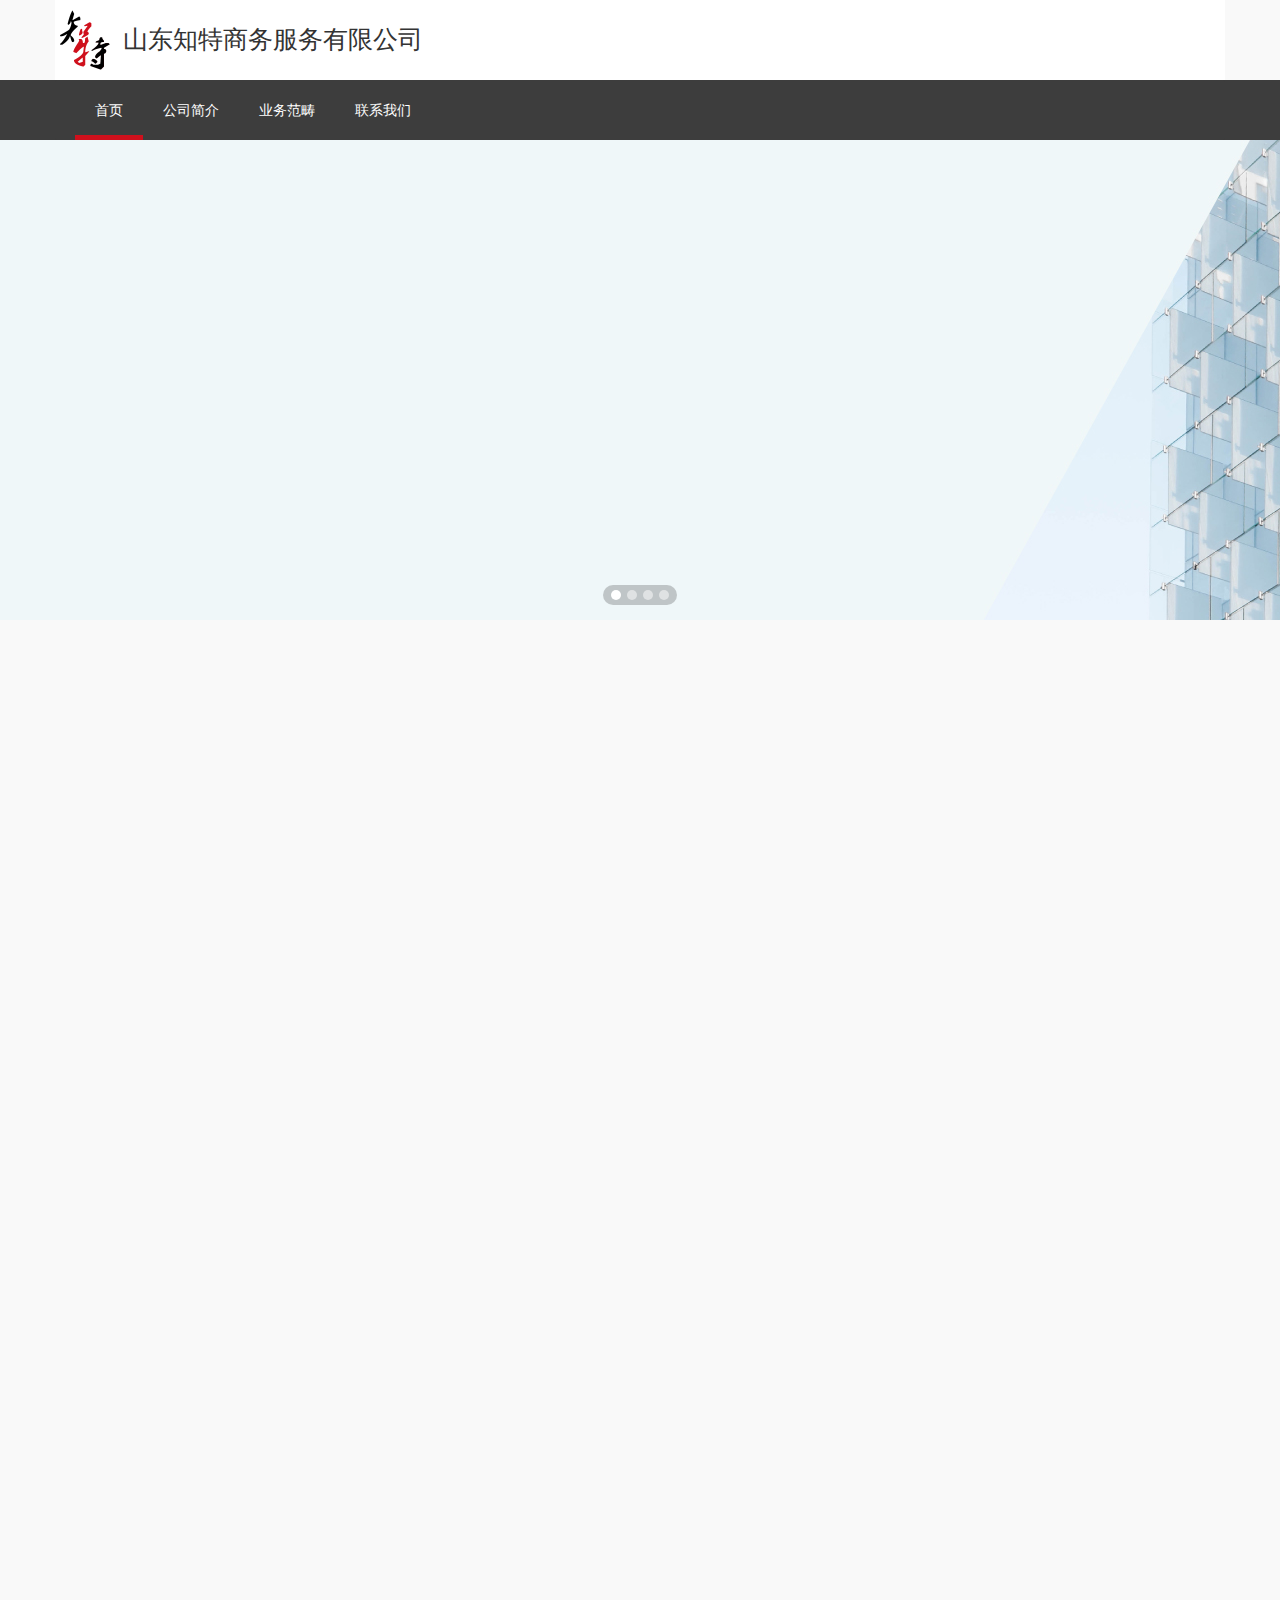
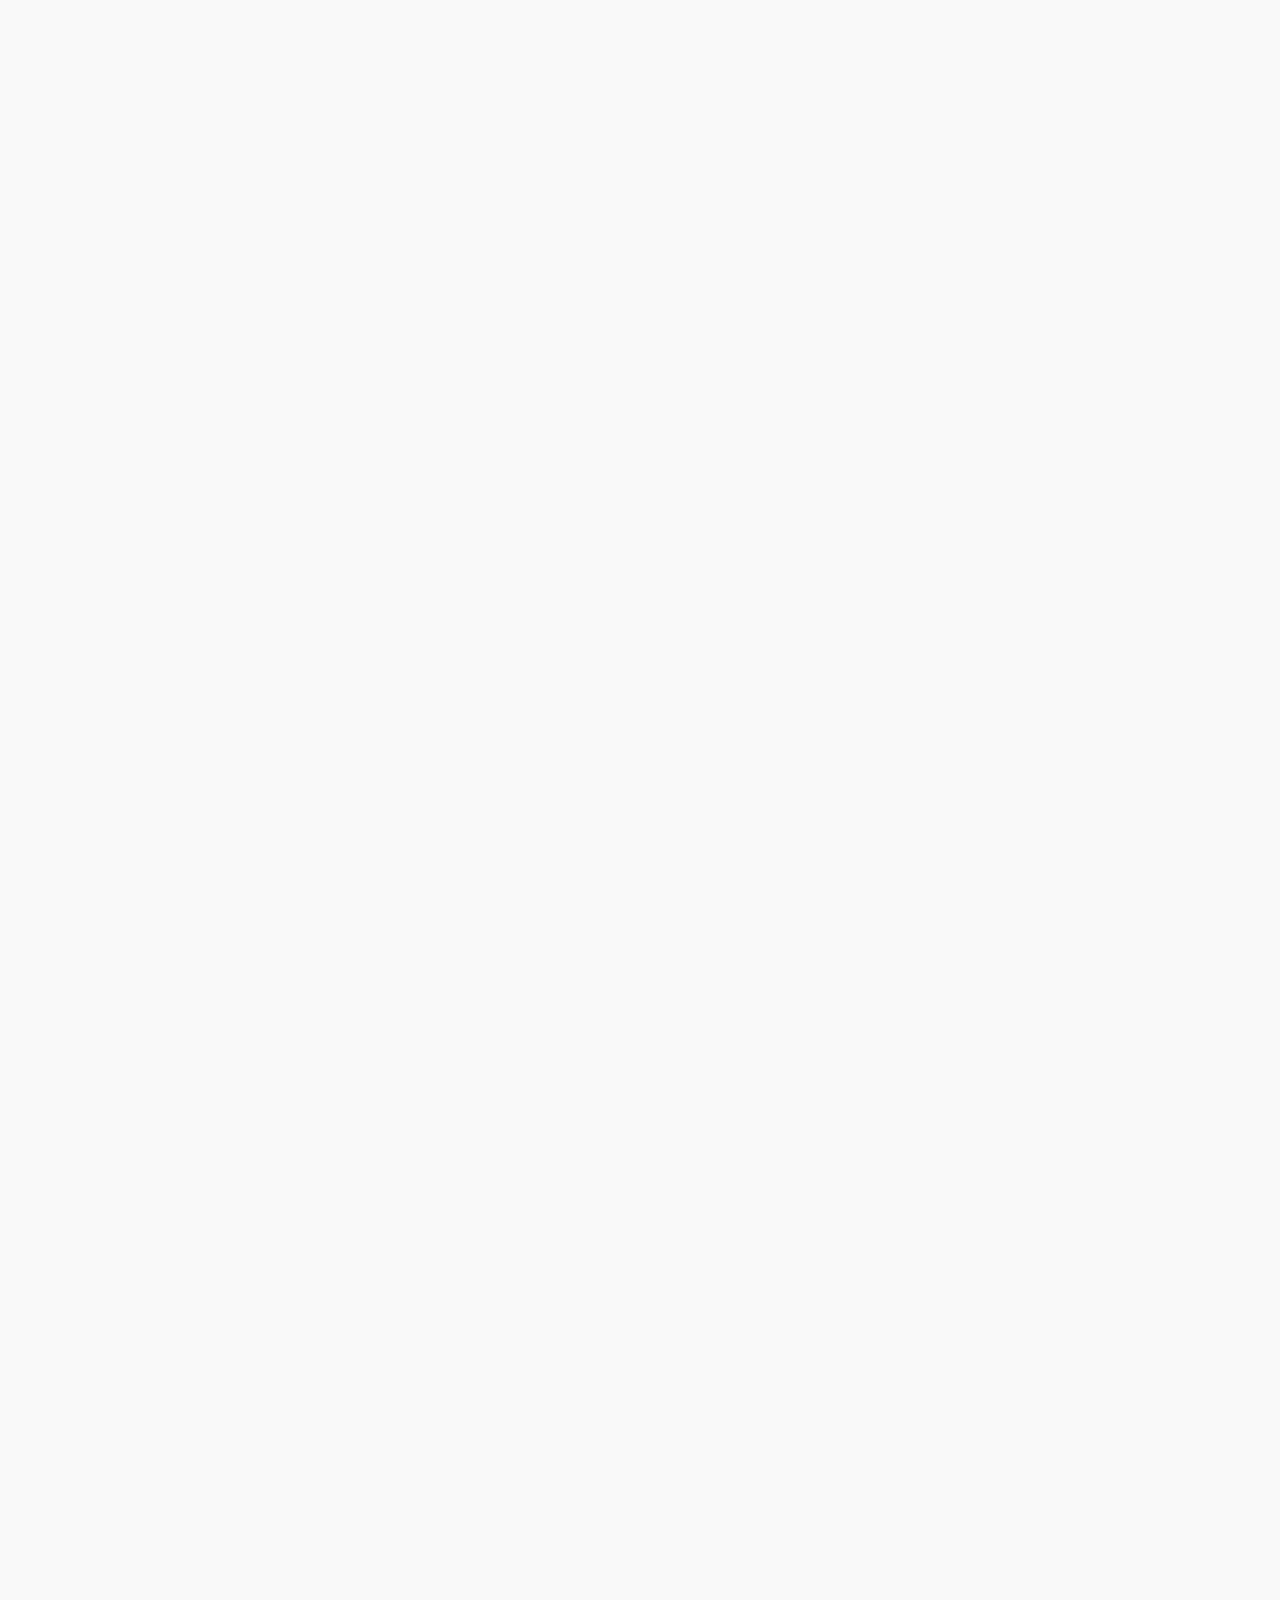
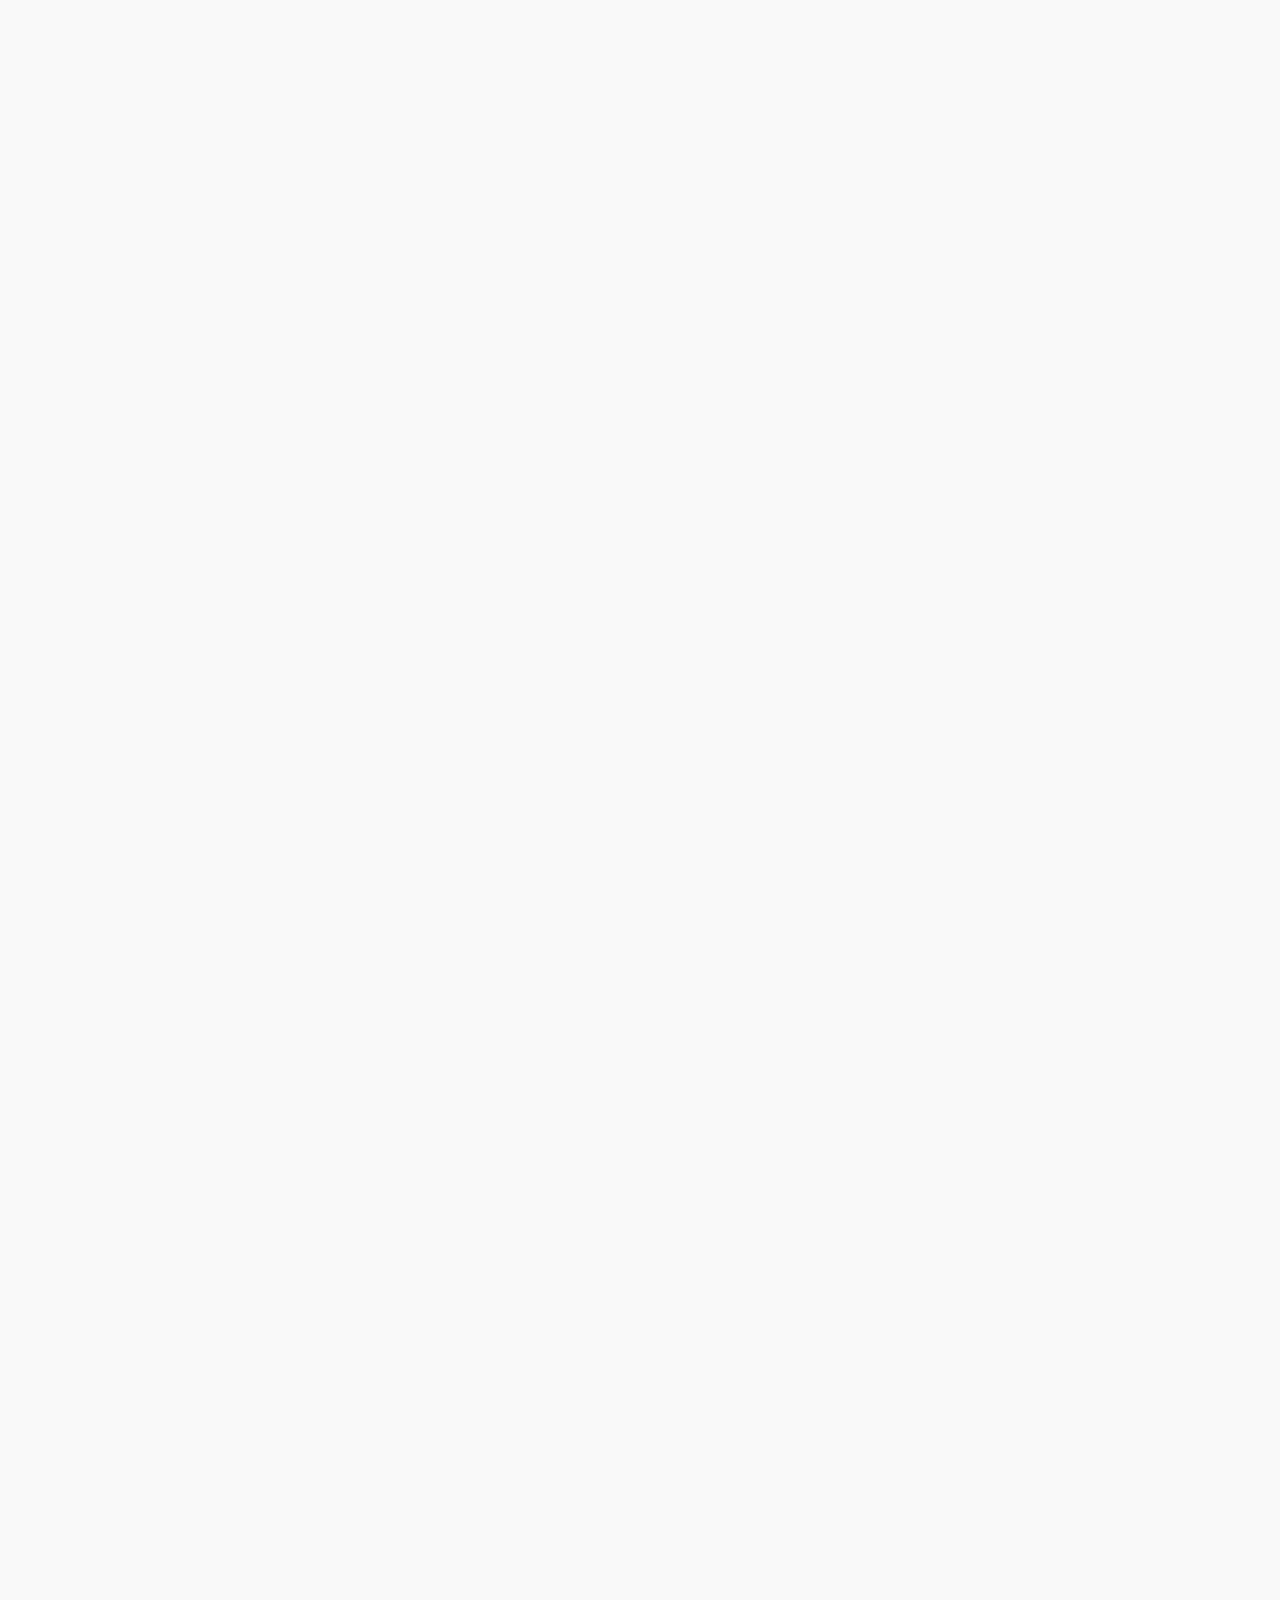
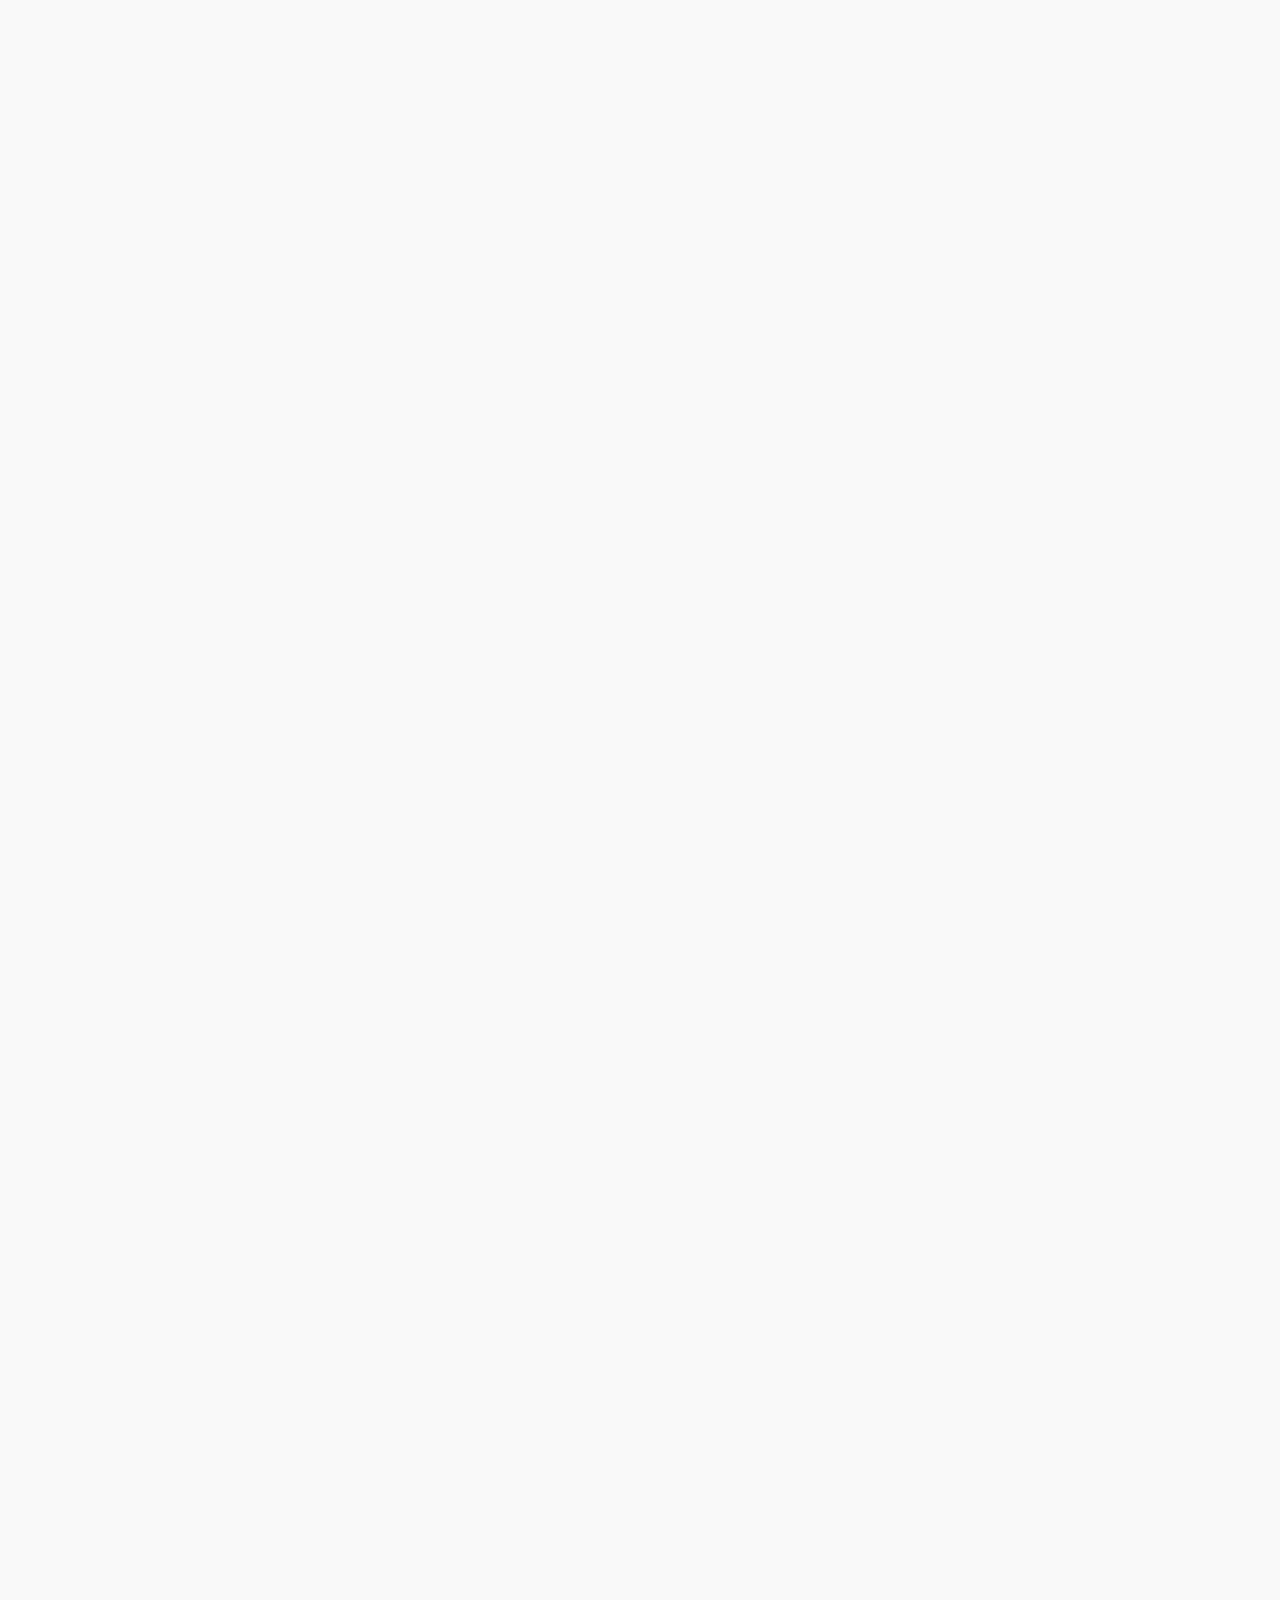
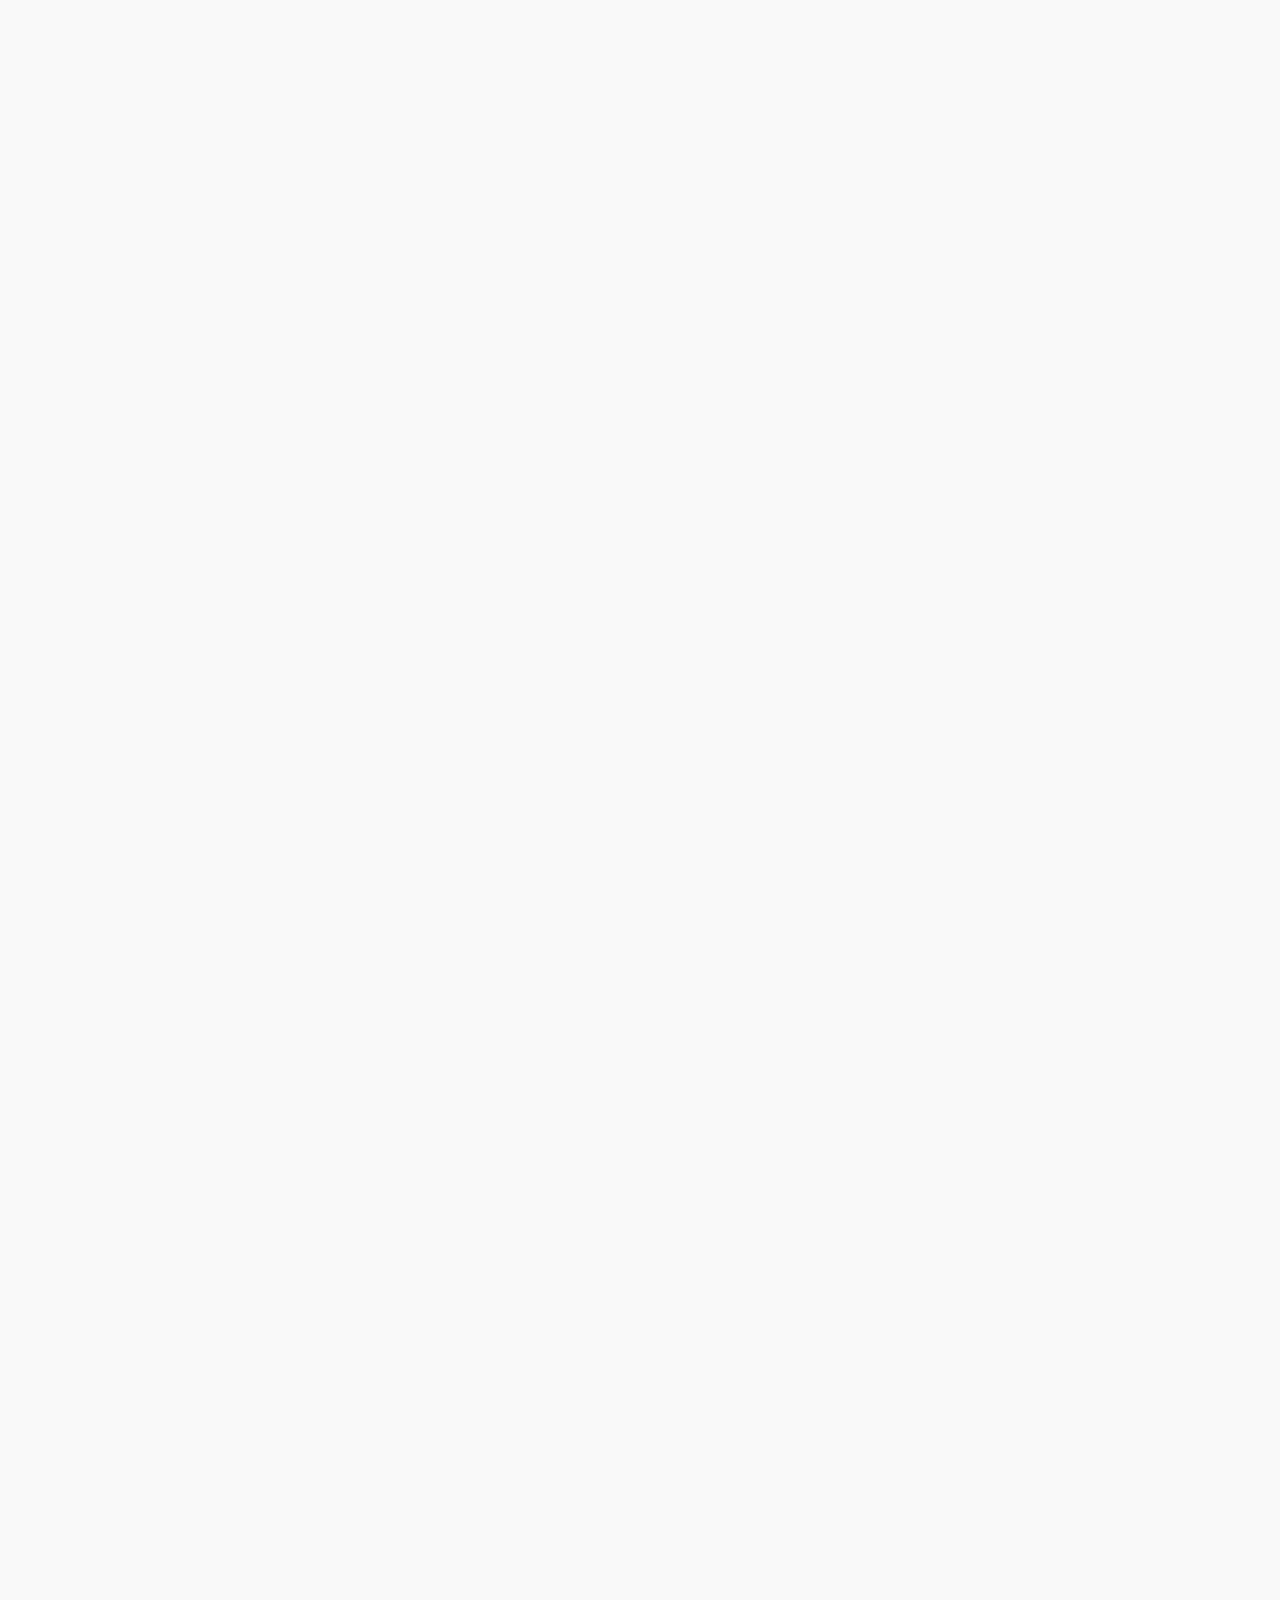
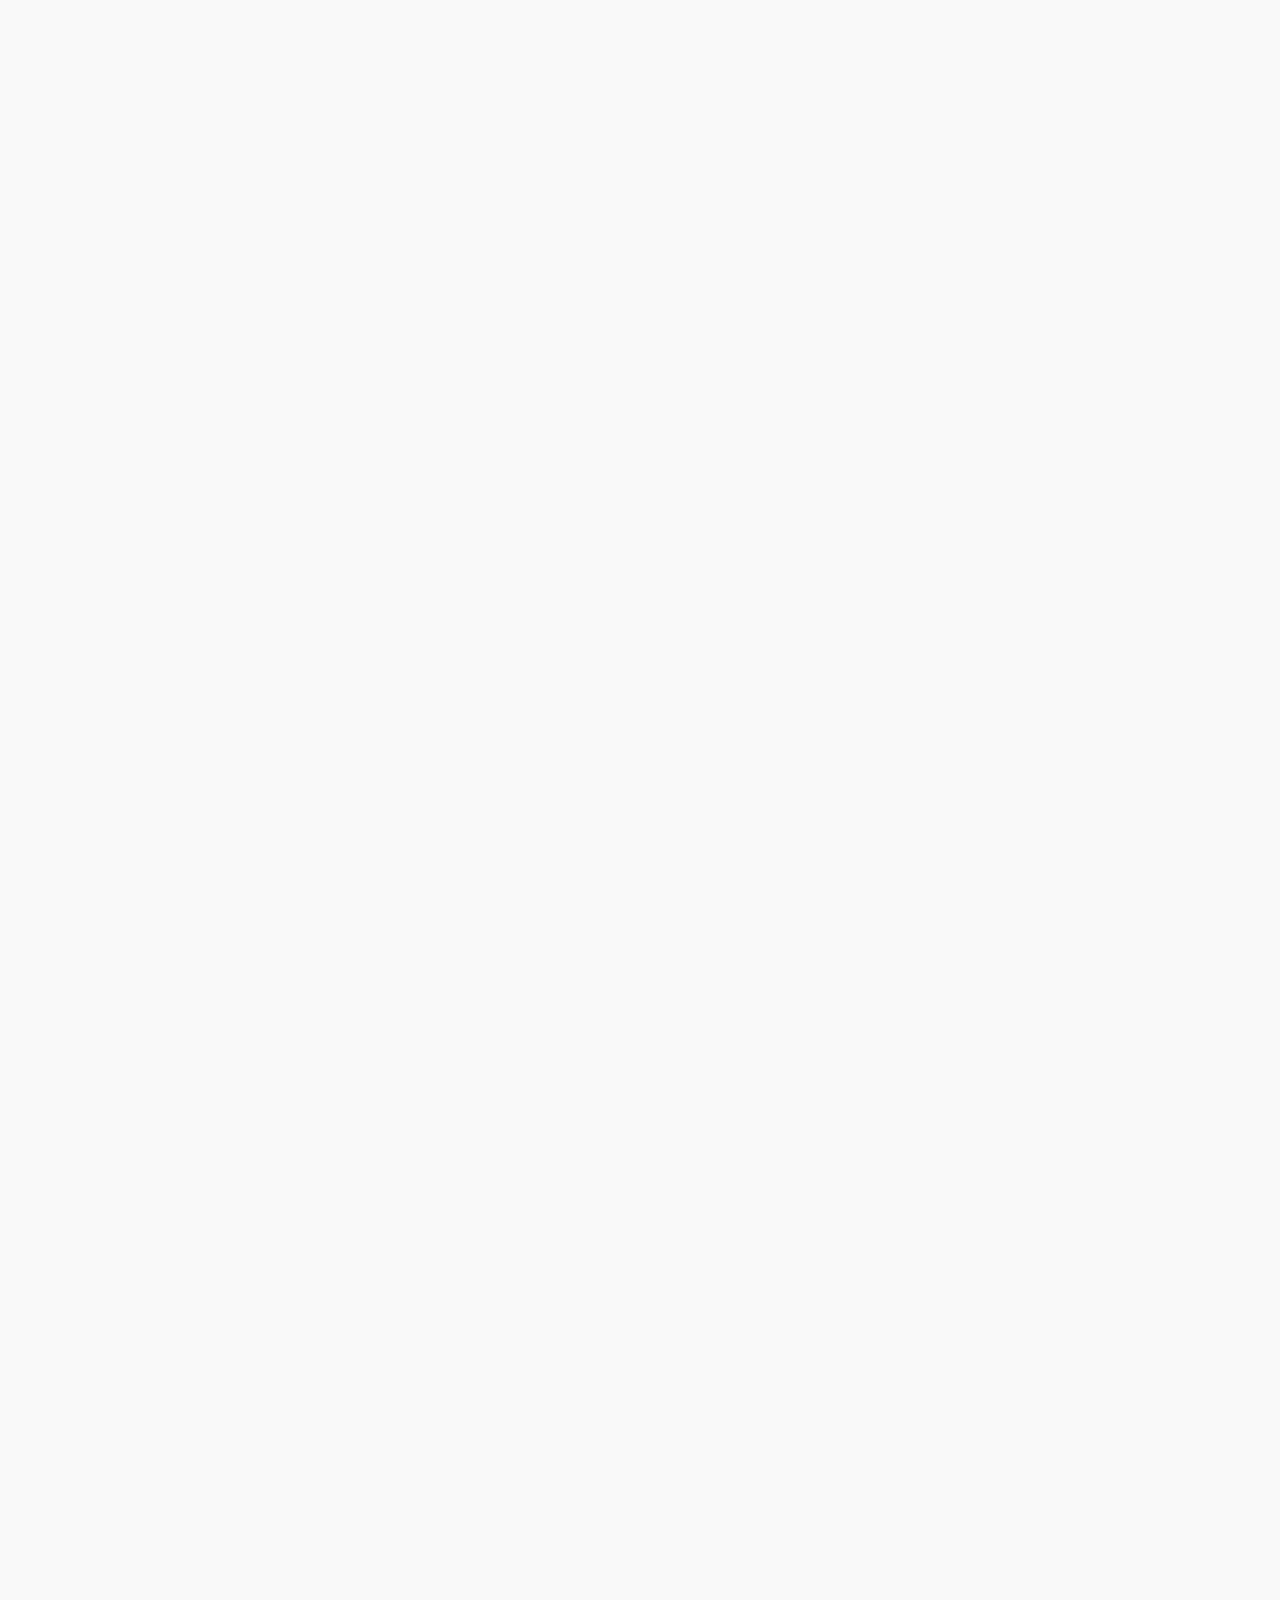
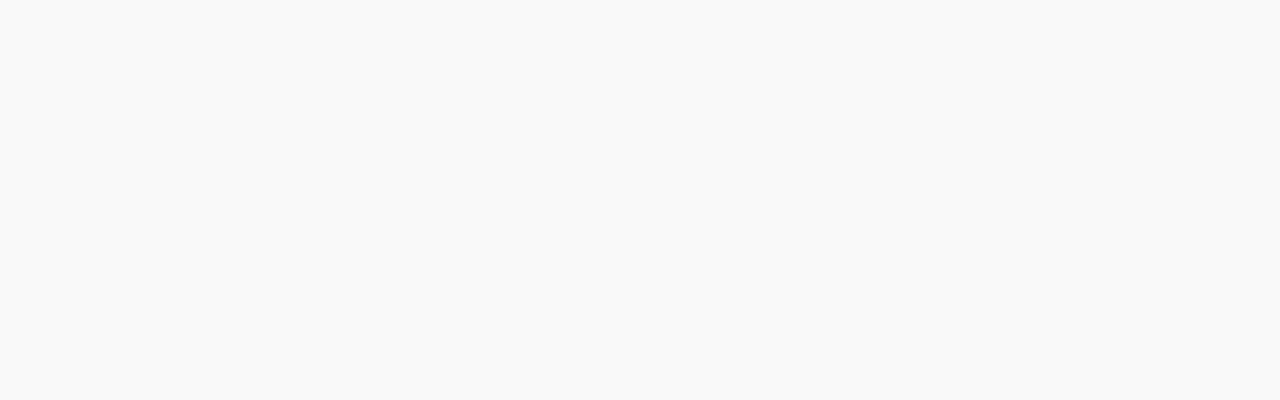
==== index.html @ 21fc3b77 "" ====
<!DOCTYPE html>
<html lang="en">
<head>
    <meta charset="UTF-8">
    <title>Title</title>
    <link rel="icon" href="icon/zhite_icon.png">
    <link rel="stylesheet" href="layui/css/layui.css">
    <link rel="stylesheet" href="css/cssAll.css">
    <link rel="stylesheet" href="css/index.css">
</head>
<body style="height: 10000px;">
<div class="header ">
    <div class="logo layui-container">
        <a href="javaScript:;"><img class="img_h100" src="icon/logo.png" alt="">
            <small>山东知特商务服务有限公司</small>
        </a>
    </div>
    <div class="nav">
        <ul class="layui-nav layui-container">
            <li class="layui-nav-item layui-this"><a href="#:;">首页</a></li>
            <li class="layui-nav-item"><a href="#:;">公司简介</a></li>
            <li class="layui-nav-item"><a href="#:;">业务范畴</a></li>
            <li class="layui-nav-item"><a href="#:;">联系我们</a></li>
        </ul>
    </div>
    <div class="layui-carousel" id="test1">
        <div carousel-item>
            <div><img src="images/row.jpg" alt=""></div>
            <div><img src="images/tab.jpg" alt=""></div>
            <div><img src="images/row.jpg" alt=""></div>
            <div><img src="images/tab.jpg" alt=""></div>
        </div>
    </div>
</div>
<!--<div class="top" id="top">
    <a href="javaScript:;">
        <i class="layui-icon layui-icon-top "></i>
        &lt;!&ndash;<img src="icon/top.png" alt="">&ndash;&gt;
    </a>
</div>-->
<div id="top">

</div>
</body>
</html>
<script src="js/jquery.min.js"></script>
<script src="js/top.js"></script>
<script src="layui/layui.all.js"></script>
<script>
    layui.use('element', function () {
        var element = layui.element;
    });
    layui.use('carousel', function () {
        var carousel = layui.carousel;
        //建造实例
        carousel.render({
            elem: '#test1'
            , width: '100%' //设置容器宽度
            , height: '480'
            , anim: 'fade'
            //,arrow: 'always' //始终显示箭头
            //,anim: 'updown' //切换动画方式
        });
    });
</script>
---- layui/css/layui.css ----
/** layui-v2.4.3 MIT License By https://www.layui.com */
 .layui-inline,img{display:inline-block;vertical-align:middle}h1,h2,h3,h4,h5,h6{font-weight:400}.layui-edge,.layui-header,.layui-inline,.layui-main{position:relative}.layui-btn,.layui-edge,.layui-inline,img{vertical-align:middle}.layui-btn,.layui-disabled,.layui-icon,.layui-unselect{-webkit-user-select:none;-ms-user-select:none;-moz-user-select:none}blockquote,body,button,dd,div,dl,dt,form,h1,h2,h3,h4,h5,h6,input,li,ol,p,pre,td,textarea,th,ul{margin:0;padding:0;-webkit-tap-highlight-color:rgba(0,0,0,0)}a:active,a:hover{outline:0}img{border:none}li{list-style:none}table{border-collapse:collapse;border-spacing:0}h4,h5,h6{font-size:100%}button,input,optgroup,option,select,textarea{font-family:inherit;font-size:inherit;font-style:inherit;font-weight:inherit;outline:0}pre{white-space:pre-wrap;white-space:-moz-pre-wrap;white-space:-pre-wrap;white-space:-o-pre-wrap;word-wrap:break-word}body{line-height:24px;font:14px Helvetica Neue,Helvetica,PingFang SC,Tahoma,Arial,sans-serif}hr{height:1px;margin:10px 0;border:0;clear:both}a{color:#333;text-decoration:none}a:hover{color:#777}a cite{font-style:normal;*cursor:pointer}.layui-border-box,.layui-border-box *{box-sizing:border-box}.layui-box,.layui-box *{box-sizing:content-box}.layui-clear{clear:both;*zoom:1}.layui-clear:after{content:'\20';clear:both;*zoom:1;display:block;height:0}.layui-inline{*display:inline;*zoom:1}.layui-edge{display:inline-block;width:0;height:0;border-width:6px;border-style:dashed;border-color:transparent;overflow:hidden}.layui-edge-top{top:-4px;border-bottom-color:#999;border-bottom-style:solid}.layui-edge-right{border-left-color:#999;border-left-style:solid}.layui-edge-bottom{top:2px;border-top-color:#999;border-top-style:solid}.layui-edge-left{border-right-color:#999;border-right-style:solid}.layui-elip{text-overflow:ellipsis;overflow:hidden;white-space:nowrap}.layui-disabled,.layui-disabled:hover{color:#d2d2d2!important;cursor:not-allowed!important}.layui-circle{border-radius:100%}.layui-show{display:block!important}.layui-hide{display:none!important}@font-face{font-family:layui-icon;src:url(../font/iconfont.eot?v=240);src:url(../font/iconfont.eot?v=240#iefix) format('embedded-opentype'),url(../font/iconfont.svg?v=240#iconfont) format('svg'),url(../font/iconfont.woff?v=240) format('woff'),url(../font/iconfont.ttf?v=240) format('truetype')}.layui-icon{font-family:layui-icon!important;font-size:16px;font-style:normal;-webkit-font-smoothing:antialiased;-moz-osx-font-smoothing:grayscale}.layui-icon-reply-fill:before{content:"\e611"}.layui-icon-set-fill:before{content:"\e614"}.layui-icon-menu-fill:before{content:"\e60f"}.layui-icon-search:before{content:"\e615"}.layui-icon-share:before{content:"\e641"}.layui-icon-set-sm:before{content:"\e620"}.layui-icon-engine:before{content:"\e628"}.layui-icon-close:before{content:"\1006"}.layui-icon-close-fill:before{content:"\1007"}.layui-icon-chart-screen:before{content:"\e629"}.layui-icon-star:before{content:"\e600"}.layui-icon-circle-dot:before{content:"\e617"}.layui-icon-chat:before{content:"\e606"}.layui-icon-release:before{content:"\e609"}.layui-icon-list:before{content:"\e60a"}.layui-icon-chart:before{content:"\e62c"}.layui-icon-ok-circle:before{content:"\1005"}.layui-icon-layim-theme:before{content:"\e61b"}.layui-icon-table:before{content:"\e62d"}.layui-icon-right:before{content:"\e602"}.layui-icon-left:before{content:"\e603"}.layui-icon-cart-simple:before{content:"\e698"}.layui-icon-face-cry:before{content:"\e69c"}.layui-icon-face-smile:before{content:"\e6af"}.layui-icon-survey:before{content:"\e6b2"}.layui-icon-tree:before{content:"\e62e"}.layui-icon-upload-circle:before{content:"\e62f"}.layui-icon-add-circle:before{content:"\e61f"}.layui-icon-download-circle:before{content:"\e601"}.layui-icon-templeate-1:before{content:"\e630"}.layui-icon-util:before{content:"\e631"}.layui-icon-face-surprised:before{content:"\e664"}.layui-icon-edit:before{content:"\e642"}.layui-icon-speaker:before{content:"\e645"}.layui-icon-down:before{content:"\e61a"}.layui-icon-file:before{content:"\e621"}.layui-icon-layouts:before{content:"\e632"}.layui-icon-rate-half:before{content:"\e6c9"}.layui-icon-add-circle-fine:before{content:"\e608"}.layui-icon-prev-circle:before{content:"\e633"}.layui-icon-read:before{content:"\e705"}.layui-icon-404:before{content:"\e61c"}.layui-icon-carousel:before{content:"\e634"}.layui-icon-help:before{content:"\e607"}.layui-icon-code-circle:before{content:"\e635"}.layui-icon-water:before{content:"\e636"}.layui-icon-username:before{content:"\e66f"}.layui-icon-find-fill:before{content:"\e670"}.layui-icon-about:before{content:"\e60b"}.layui-icon-location:before{content:"\e715"}.layui-icon-up:before{content:"\e619"}.layui-icon-pause:before{content:"\e651"}.layui-icon-date:before{content:"\e637"}.layui-icon-layim-uploadfile:before{content:"\e61d"}.layui-icon-delete:before{content:"\e640"}.layui-icon-play:before{content:"\e652"}.layui-icon-top:before{content:"\e604"}.layui-icon-friends:before{content:"\e612"}.layui-icon-refresh-3:before{content:"\e9aa"}.layui-icon-ok:before{content:"\e605"}.layui-icon-layer:before{content:"\e638"}.layui-icon-face-smile-fine:before{content:"\e60c"}.layui-icon-dollar:before{content:"\e659"}.layui-icon-group:before{content:"\e613"}.layui-icon-layim-download:before{content:"\e61e"}.layui-icon-picture-fine:before{content:"\e60d"}.layui-icon-link:before{content:"\e64c"}.layui-icon-diamond:before{content:"\e735"}.layui-icon-log:before{content:"\e60e"}.layui-icon-rate-solid:before{content:"\e67a"}.layui-icon-fonts-del:before{content:"\e64f"}.layui-icon-unlink:before{content:"\e64d"}.layui-icon-fonts-clear:before{content:"\e639"}.layui-icon-triangle-r:before{content:"\e623"}.layui-icon-circle:before{content:"\e63f"}.layui-icon-radio:before{content:"\e643"}.layui-icon-align-center:before{content:"\e647"}.layui-icon-align-right:before{content:"\e648"}.layui-icon-align-left:before{content:"\e649"}.layui-icon-loading-1:before{content:"\e63e"}.layui-icon-return:before{content:"\e65c"}.layui-icon-fonts-strong:before{content:"\e62b"}.layui-icon-upload:before{content:"\e67c"}.layui-icon-dialogue:before{content:"\e63a"}.layui-icon-video:before{content:"\e6ed"}.layui-icon-headset:before{content:"\e6fc"}.layui-icon-cellphone-fine:before{content:"\e63b"}.layui-icon-add-1:before{content:"\e654"}.layui-icon-face-smile-b:before{content:"\e650"}.layui-icon-fonts-html:before{content:"\e64b"}.layui-icon-form:before{content:"\e63c"}.layui-icon-cart:before{content:"\e657"}.layui-icon-camera-fill:before{content:"\e65d"}.layui-icon-tabs:before{content:"\e62a"}.layui-icon-fonts-code:before{content:"\e64e"}.layui-icon-fire:before{content:"\e756"}.layui-icon-set:before{content:"\e716"}.layui-icon-fonts-u:before{content:"\e646"}.layui-icon-triangle-d:before{content:"\e625"}.layui-icon-tips:before{content:"\e702"}.layui-icon-picture:before{content:"\e64a"}.layui-icon-more-vertical:before{content:"\e671"}.layui-icon-flag:before{content:"\e66c"}.layui-icon-loading:before{content:"\e63d"}.layui-icon-fonts-i:before{content:"\e644"}.layui-icon-refresh-1:before{content:"\e666"}.layui-icon-rmb:before{content:"\e65e"}.layui-icon-home:before{content:"\e68e"}.layui-icon-user:before{content:"\e770"}.layui-icon-notice:before{content:"\e667"}.layui-icon-login-weibo:before{content:"\e675"}.layui-icon-voice:before{content:"\e688"}.layui-icon-upload-drag:before{content:"\e681"}.layui-icon-login-qq:before{content:"\e676"}.layui-icon-snowflake:before{content:"\e6b1"}.layui-icon-file-b:before{content:"\e655"}.layui-icon-template:before{content:"\e663"}.layui-icon-auz:before{content:"\e672"}.layui-icon-console:before{content:"\e665"}.layui-icon-app:before{content:"\e653"}.layui-icon-prev:before{content:"\e65a"}.layui-icon-website:before{content:"\e7ae"}.layui-icon-next:before{content:"\e65b"}.layui-icon-component:before{content:"\e857"}.layui-icon-more:before{content:"\e65f"}.layui-icon-login-wechat:before{content:"\e677"}.layui-icon-shrink-right:before{content:"\e668"}.layui-icon-spread-left:before{content:"\e66b"}.layui-icon-camera:before{content:"\e660"}.layui-icon-note:before{content:"\e66e"}.layui-icon-refresh:before{content:"\e669"}.layui-icon-female:before{content:"\e661"}.layui-icon-male:before{content:"\e662"}.layui-icon-password:before{content:"\e673"}.layui-icon-senior:before{content:"\e674"}.layui-icon-theme:before{content:"\e66a"}.layui-icon-tread:before{content:"\e6c5"}.layui-icon-praise:before{content:"\e6c6"}.layui-icon-star-fill:before{content:"\e658"}.layui-icon-rate:before{content:"\e67b"}.layui-icon-template-1:before{content:"\e656"}.layui-icon-vercode:before{content:"\e679"}.layui-icon-cellphone:before{content:"\e678"}.layui-icon-screen-full:before{content:"\e622"}.layui-icon-screen-restore:before{content:"\e758"}.layui-icon-cols:before{content:"\e610"}.layui-icon-export:before{content:"\e67d"}.layui-icon-print:before{content:"\e66d"}.layui-icon-slider:before{content:"\e714"}.layui-main{width:1140px;margin:0 auto}.layui-header{z-index:1000;height:60px}.layui-header a:hover{transition:all .5s;-webkit-transition:all .5s}.layui-side{position:fixed;left:0;top:0;bottom:0;z-index:999;width:200px;overflow-x:hidden}.layui-side-scroll{position:relative;width:220px;height:100%;overflow-x:hidden}.layui-body{position:absolute;left:200px;right:0;top:0;bottom:0;z-index:998;width:auto;overflow:hidden;overflow-y:auto;box-sizing:border-box}.layui-layout-body{overflow:hidden}.layui-layout-admin .layui-header{background-color:#23262E}.layui-layout-admin .layui-side{top:60px;width:200px;overflow-x:hidden}.layui-layout-admin .layui-body{top:60px;bottom:44px}.layui-layout-admin .layui-main{width:auto;margin:0 15px}.layui-layout-admin .layui-footer{position:fixed;left:200px;right:0;bottom:0;height:44px;line-height:44px;padding:0 15px;background-color:#eee}.layui-layout-admin .layui-logo{position:absolute;left:0;top:0;width:200px;height:100%;line-height:60px;text-align:center;color:#009688;font-size:16px}.layui-layout-admin .layui-header .layui-nav{background:0 0}.layui-layout-left{position:absolute!important;left:200px;top:0}.layui-layout-right{position:absolute!important;right:0;top:0}.layui-container{position:relative;margin:0 auto;padding:0 15px;box-sizing:border-box}.layui-fluid{position:relative;margin:0 auto;padding:0 15px}.layui-row:after,.layui-row:before{content:'';display:block;clear:both}.layui-col-lg1,.layui-col-lg10,.layui-col-lg11,.layui-col-lg12,.layui-col-lg2,.layui-col-lg3,.layui-col-lg4,.layui-col-lg5,.layui-col-lg6,.layui-col-lg7,.layui-col-lg8,.layui-col-lg9,.layui-col-md1,.layui-col-md10,.layui-col-md11,.layui-col-md12,.layui-col-md2,.layui-col-md3,.layui-col-md4,.layui-col-md5,.layui-col-md6,.layui-col-md7,.layui-col-md8,.layui-col-md9,.layui-col-sm1,.layui-col-sm10,.layui-col-sm11,.layui-col-sm12,.layui-col-sm2,.layui-col-sm3,.layui-col-sm4,.layui-col-sm5,.layui-col-sm6,.layui-col-sm7,.layui-col-sm8,.layui-col-sm9,.layui-col-xs1,.layui-col-xs10,.layui-col-xs11,.layui-col-xs12,.layui-col-xs2,.layui-col-xs3,.layui-col-xs4,.layui-col-xs5,.layui-col-xs6,.layui-col-xs7,.layui-col-xs8,.layui-col-xs9{position:relative;display:block;box-sizing:border-box}.layui-col-xs1,.layui-col-xs10,.layui-col-xs11,.layui-col-xs12,.layui-col-xs2,.layui-col-xs3,.layui-col-xs4,.layui-col-xs5,.layui-col-xs6,.layui-col-xs7,.layui-col-xs8,.layui-col-xs9{float:left}.layui-col-xs1{width:8.33333333%}.layui-col-xs2{width:16.66666667%}.layui-col-xs3{width:25%}.layui-col-xs4{width:33.33333333%}.layui-col-xs5{width:41.66666667%}.layui-col-xs6{width:50%}.layui-col-xs7{width:58.33333333%}.layui-col-xs8{width:66.66666667%}.layui-col-xs9{width:75%}.layui-col-xs10{width:83.33333333%}.layui-col-xs11{width:91.66666667%}.layui-col-xs12{width:100%}.layui-col-xs-offset1{margin-left:8.33333333%}.layui-col-xs-offset2{margin-left:16.66666667%}.layui-col-xs-offset3{margin-left:25%}.layui-col-xs-offset4{margin-left:33.33333333%}.layui-col-xs-offset5{margin-left:41.66666667%}.layui-col-xs-offset6{margin-left:50%}.layui-col-xs-offset7{margin-left:58.33333333%}.layui-col-xs-offset8{margin-left:66.66666667%}.layui-col-xs-offset9{margin-left:75%}.layui-col-xs-offset10{margin-left:83.33333333%}.layui-col-xs-offset11{margin-left:91.66666667%}.layui-col-xs-offset12{margin-left:100%}@media screen and (max-width:768px){.layui-hide-xs{display:none!important}.layui-show-xs-block{display:block!important}.layui-show-xs-inline{display:inline!important}.layui-show-xs-inline-block{display:inline-block!important}}@media screen and (min-width:768px){.layui-container{width:750px}.layui-hide-sm{display:none!important}.layui-show-sm-block{display:block!important}.layui-show-sm-inline{display:inline!important}.layui-show-sm-inline-block{display:inline-block!important}.layui-col-sm1,.layui-col-sm10,.layui-col-sm11,.layui-col-sm12,.layui-col-sm2,.layui-col-sm3,.layui-col-sm4,.layui-col-sm5,.layui-col-sm6,.layui-col-sm7,.layui-col-sm8,.layui-col-sm9{float:left}.layui-col-sm1{width:8.33333333%}.layui-col-sm2{width:16.66666667%}.layui-col-sm3{width:25%}.layui-col-sm4{width:33.33333333%}.layui-col-sm5{width:41.66666667%}.layui-col-sm6{width:50%}.layui-col-sm7{width:58.33333333%}.layui-col-sm8{width:66.66666667%}.layui-col-sm9{width:75%}.layui-col-sm10{width:83.33333333%}.layui-col-sm11{width:91.66666667%}.layui-col-sm12{width:100%}.layui-col-sm-offset1{margin-left:8.33333333%}.layui-col-sm-offset2{margin-left:16.66666667%}.layui-col-sm-offset3{margin-left:25%}.layui-col-sm-offset4{margin-left:33.33333333%}.layui-col-sm-offset5{margin-left:41.66666667%}.layui-col-sm-offset6{margin-left:50%}.layui-col-sm-offset7{margin-left:58.33333333%}.layui-col-sm-offset8{margin-left:66.66666667%}.layui-col-sm-offset9{margin-left:75%}.layui-col-sm-offset10{margin-left:83.33333333%}.layui-col-sm-offset11{margin-left:91.66666667%}.layui-col-sm-offset12{margin-left:100%}}@media screen and (min-width:992px){.layui-container{width:970px}.layui-hide-md{display:none!important}.layui-show-md-block{display:block!important}.layui-show-md-inline{display:inline!important}.layui-show-md-inline-block{display:inline-block!important}.layui-col-md1,.layui-col-md10,.layui-col-md11,.layui-col-md12,.layui-col-md2,.layui-col-md3,.layui-col-md4,.layui-col-md5,.layui-col-md6,.layui-col-md7,.layui-col-md8,.layui-col-md9{float:left}.layui-col-md1{width:8.33333333%}.layui-col-md2{width:16.66666667%}.layui-col-md3{width:25%}.layui-col-md4{width:33.33333333%}.layui-col-md5{width:41.66666667%}.layui-col-md6{width:50%}.layui-col-md7{width:58.33333333%}.layui-col-md8{width:66.66666667%}.layui-col-md9{width:75%}.layui-col-md10{width:83.33333333%}.layui-col-md11{width:91.66666667%}.layui-col-md12{width:100%}.layui-col-md-offset1{margin-left:8.33333333%}.layui-col-md-offset2{margin-left:16.66666667%}.layui-col-md-offset3{margin-left:25%}.layui-col-md-offset4{margin-left:33.33333333%}.layui-col-md-offset5{margin-left:41.66666667%}.layui-col-md-offset6{margin-left:50%}.layui-col-md-offset7{margin-left:58.33333333%}.layui-col-md-offset8{margin-left:66.66666667%}.layui-col-md-offset9{margin-left:75%}.layui-col-md-offset10{margin-left:83.33333333%}.layui-col-md-offset11{margin-left:91.66666667%}.layui-col-md-offset12{margin-left:100%}}@media screen and (min-width:1200px){.layui-container{width:1170px}.layui-hide-lg{display:none!important}.layui-show-lg-block{display:block!important}.layui-show-lg-inline{display:inline!important}.layui-show-lg-inline-block{display:inline-block!important}.layui-col-lg1,.layui-col-lg10,.layui-col-lg11,.layui-col-lg12,.layui-col-lg2,.layui-col-lg3,.layui-col-lg4,.layui-col-lg5,.layui-col-lg6,.layui-col-lg7,.layui-col-lg8,.layui-col-lg9{float:left}.layui-col-lg1{width:8.33333333%}.layui-col-lg2{width:16.66666667%}.layui-col-lg3{width:25%}.layui-col-lg4{width:33.33333333%}.layui-col-lg5{width:41.66666667%}.layui-col-lg6{width:50%}.layui-col-lg7{width:58.33333333%}.layui-col-lg8{width:66.66666667%}.layui-col-lg9{width:75%}.layui-col-lg10{width:83.33333333%}.layui-col-lg11{width:91.66666667%}.layui-col-lg12{width:100%}.layui-col-lg-offset1{margin-left:8.33333333%}.layui-col-lg-offset2{margin-left:16.66666667%}.layui-col-lg-offset3{margin-left:25%}.layui-col-lg-offset4{margin-left:33.33333333%}.layui-col-lg-offset5{margin-left:41.66666667%}.layui-col-lg-offset6{margin-left:50%}.layui-col-lg-offset7{margin-left:58.33333333%}.layui-col-lg-offset8{margin-left:66.66666667%}.layui-col-lg-offset9{margin-left:75%}.layui-col-lg-offset10{margin-left:83.33333333%}.layui-col-lg-offset11{margin-left:91.66666667%}.layui-col-lg-offset12{margin-left:100%}}.layui-col-space1{margin:-.5px}.layui-col-space1>*{padding:.5px}.layui-col-space3{margin:-1.5px}.layui-col-space3>*{padding:1.5px}.layui-col-space5{margin:-2.5px}.layui-col-space5>*{padding:2.5px}.layui-col-space8{margin:-3.5px}.layui-col-space8>*{padding:3.5px}.layui-col-space10{margin:-5px}.layui-col-space10>*{padding:5px}.layui-col-space12{margin:-6px}.layui-col-space12>*{padding:6px}.layui-col-space15{margin:-7.5px}.layui-col-space15>*{padding:7.5px}.layui-col-space18{margin:-9px}.layui-col-space18>*{padding:9px}.layui-col-space20{margin:-10px}.layui-col-space20>*{padding:10px}.layui-col-space22{margin:-11px}.layui-col-space22>*{padding:11px}.layui-col-space25{margin:-12.5px}.layui-col-space25>*{padding:12.5px}.layui-col-space30{margin:-15px}.layui-col-space30>*{padding:15px}.layui-btn,.layui-input,.layui-select,.layui-textarea,.layui-upload-button{outline:0;-webkit-appearance:none;transition:all .3s;-webkit-transition:all .3s;box-sizing:border-box}.layui-elem-quote{margin-bottom:10px;padding:15px;line-height:22px;border-left:5px solid #009688;border-radius:0 2px 2px 0;background-color:#f2f2f2}.layui-quote-nm{border-style:solid;border-width:1px 1px 1px 5px;background:0 0}.layui-elem-field{margin-bottom:10px;padding:0;border-width:1px;border-style:solid}.layui-elem-field legend{margin-left:20px;padding:0 10px;font-size:20px;font-weight:300}.layui-field-title{margin:10px 0 20px;border-width:1px 0 0}.layui-field-box{padding:10px 15px}.layui-field-title .layui-field-box{padding:10px 0}.layui-progress{position:relative;height:6px;border-radius:20px;background-color:#e2e2e2}.layui-progress-bar{position:absolute;left:0;top:0;width:0;max-width:100%;height:6px;border-radius:20px;text-align:right;background-color:#5FB878;transition:all .3s;-webkit-transition:all .3s}.layui-progress-big,.layui-progress-big .layui-progress-bar{height:18px;line-height:18px}.layui-progress-text{position:relative;top:-20px;line-height:18px;font-size:12px;color:#666}.layui-progress-big .layui-progress-text{position:static;padding:0 10px;color:#fff}.layui-collapse{border-width:1px;border-style:solid;border-radius:2px}.layui-colla-content,.layui-colla-item{border-top-width:1px;border-top-style:solid}.layui-colla-item:first-child{border-top:none}.layui-colla-title{position:relative;height:42px;line-height:42px;padding:0 15px 0 35px;color:#333;background-color:#f2f2f2;cursor:pointer;font-size:14px;overflow:hidden}.layui-colla-content{display:none;padding:10px 15px;line-height:22px;color:#666}.layui-colla-icon{position:absolute;left:15px;top:0;font-size:14px}.layui-card{margin-bottom:15px;border-radius:2px;background-color:#fff;box-shadow:0 1px 2px 0 rgba(0,0,0,.05)}.layui-card:last-child{margin-bottom:0}.layui-card-header{position:relative;height:42px;line-height:42px;padding:0 15px;border-bottom:1px solid #f6f6f6;color:#333;border-radius:2px 2px 0 0;font-size:14px}.layui-bg-black,.layui-bg-blue,.layui-bg-cyan,.layui-bg-green,.layui-bg-orange,.layui-bg-red{color:#fff!important}.layui-card-body{position:relative;padding:10px 15px;line-height:24px}.layui-card-body[pad15]{padding:15px}.layui-card-body[pad20]{padding:20px}.layui-card-body .layui-table{margin:5px 0}.layui-card .layui-tab{margin:0}.layui-panel-window{position:relative;padding:15px;border-radius:0;border-top:5px solid #E6E6E6;background-color:#fff}.layui-auxiliar-moving{position:fixed;left:0;right:0;top:0;bottom:0;width:100%;height:100%;background:0 0;z-index:9999999999}.layui-form-label,.layui-form-mid,.layui-form-select,.layui-input-block,.layui-input-inline,.layui-textarea{position:relative}.layui-bg-red{background-color:#FF5722!important}.layui-bg-orange{background-color:#FFB800!important}.layui-bg-green{background-color:#009688!important}.layui-bg-cyan{background-color:#2F4056!important}.layui-bg-blue{background-color:#1E9FFF!important}.layui-bg-black{background-color:#393D49!important}.layui-bg-gray{background-color:#eee!important;color:#666!important}.layui-badge-rim,.layui-colla-content,.layui-colla-item,.layui-collapse,.layui-elem-field,.layui-form-pane .layui-form-item[pane],.layui-form-pane .layui-form-label,.layui-input,.layui-layedit,.layui-layedit-tool,.layui-quote-nm,.layui-select,.layui-tab-bar,.layui-tab-card,.layui-tab-title,.layui-tab-title .layui-this:after,.layui-textarea{border-color:#e6e6e6}.layui-timeline-item:before,hr{background-color:#e6e6e6}.layui-text{line-height:22px;font-size:14px;color:#666}.layui-text h1,.layui-text h2,.layui-text h3{font-weight:500;color:#333}.layui-text h1{font-size:30px}.layui-text h2{font-size:24px}.layui-text h3{font-size:18px}.layui-text a:not(.layui-btn){color:#01AAED}.layui-text a:not(.layui-btn):hover{text-decoration:underline}.layui-text ul{padding:5px 0 5px 15px}.layui-text ul li{margin-top:5px;list-style-type:disc}.layui-text em,.layui-word-aux{color:#999!important;padding:0 5px!important}.layui-btn{display:inline-block;height:38px;line-height:38px;padding:0 18px;background-color:#009688;color:#fff;white-space:nowrap;text-align:center;font-size:14px;border:none;border-radius:2px;cursor:pointer}.layui-btn:hover{opacity:.8;filter:alpha(opacity=80);color:#fff}.layui-btn:active{opacity:1;filter:alpha(opacity=100)}.layui-btn+.layui-btn{margin-left:10px}.layui-btn-container{font-size:0}.layui-btn-container .layui-btn{margin-right:10px;margin-bottom:10px}.layui-btn-container .layui-btn+.layui-btn{margin-left:0}.layui-table .layui-btn-container .layui-btn{margin-bottom:9px}.layui-btn-radius{border-radius:100px}.layui-btn .layui-icon{margin-right:3px;font-size:18px;vertical-align:bottom;vertical-align:middle\9}.layui-btn-primary{border:1px solid #C9C9C9;background-color:#fff;color:#555}.layui-btn-primary:hover{border-color:#009688;color:#333}.layui-btn-normal{background-color:#1E9FFF}.layui-btn-warm{background-color:#FFB800}.layui-btn-danger{background-color:#FF5722}.layui-btn-disabled,.layui-btn-disabled:active,.layui-btn-disabled:hover{border:1px solid #e6e6e6;background-color:#FBFBFB;color:#C9C9C9;cursor:not-allowed;opacity:1}.layui-btn-lg{height:44px;line-height:44px;padding:0 25px;font-size:16px}.layui-btn-sm{height:30px;line-height:30px;padding:0 10px;font-size:12px}.layui-btn-sm i{font-size:16px!important}.layui-btn-xs{height:22px;line-height:22px;padding:0 5px;font-size:12px}.layui-btn-xs i{font-size:14px!important}.layui-btn-group{display:inline-block;vertical-align:middle;font-size:0}.layui-btn-group .layui-btn{margin-left:0!important;margin-right:0!important;border-left:1px solid rgba(255,255,255,.5);border-radius:0}.layui-btn-group .layui-btn-primary{border-left:none}.layui-btn-group .layui-btn-primary:hover{border-color:#C9C9C9;color:#009688}.layui-btn-group .layui-btn:first-child{border-left:none;border-radius:2px 0 0 2px}.layui-btn-group .layui-btn-primary:first-child{border-left:1px solid #c9c9c9}.layui-btn-group .layui-btn:last-child{border-radius:0 2px 2px 0}.layui-btn-group .layui-btn+.layui-btn{margin-left:0}.layui-btn-group+.layui-btn-group{margin-left:10px}.layui-btn-fluid{width:100%}.layui-input,.layui-select,.layui-textarea{height:38px;line-height:1.3;line-height:38px\9;border-width:1px;border-style:solid;background-color:#fff;border-radius:2px}.layui-input::-webkit-input-placeholder,.layui-select::-webkit-input-placeholder,.layui-textarea::-webkit-input-placeholder{line-height:1.3}.layui-input,.layui-textarea{display:block;width:100%;padding-left:10px}.layui-input:hover,.layui-textarea:hover{border-color:#D2D2D2!important}.layui-input:focus,.layui-textarea:focus{border-color:#C9C9C9!important}.layui-textarea{min-height:100px;height:auto;line-height:20px;padding:6px 10px;resize:vertical}.layui-select{padding:0 10px}.layui-form input[type=checkbox],.layui-form input[type=radio],.layui-form select{display:none}.layui-form [lay-ignore]{display:initial}.layui-form-item{margin-bottom:15px;clear:both;*zoom:1}.layui-form-item:after{content:'\20';clear:both;*zoom:1;display:block;height:0}.layui-form-label{float:left;display:block;padding:9px 15px;width:80px;font-weight:400;line-height:20px;text-align:right}.layui-form-label-col{display:block;float:none;padding:9px 0;line-height:20px;text-align:left}.layui-form-item .layui-inline{margin-bottom:5px;margin-right:10px}.layui-input-block{margin-left:110px;min-height:36px}.layui-input-inline{display:inline-block;vertical-align:middle}.layui-form-item .layui-input-inline{float:left;width:190px;margin-right:10px}.layui-form-text .layui-input-inline{width:auto}.layui-form-mid{float:left;display:block;padding:9px 0!important;line-height:20px;margin-right:10px}.layui-form-danger+.layui-form-select .layui-input,.layui-form-danger:focus{border-color:#FF5722!important}.layui-form-select .layui-input{padding-right:30px;cursor:pointer}.layui-form-select .layui-edge{position:absolute;right:10px;top:50%;margin-top:-3px;cursor:pointer;border-width:6px;border-top-color:#c2c2c2;border-top-style:solid;transition:all .3s;-webkit-transition:all .3s}.layui-form-select dl{display:none;position:absolute;left:0;top:42px;padding:5px 0;z-index:899;min-width:100%;border:1px solid #d2d2d2;max-height:300px;overflow-y:auto;background-color:#fff;border-radius:2px;box-shadow:0 2px 4px rgba(0,0,0,.12);box-sizing:border-box}.layui-form-select dl dd,.layui-form-select dl dt{padding:0 10px;line-height:36px;white-space:nowrap;overflow:hidden;text-overflow:ellipsis}.layui-form-select dl dt{font-size:12px;color:#999}.layui-form-select dl dd{cursor:pointer}.layui-form-select dl dd:hover{background-color:#f2f2f2;-webkit-transition:.5s all;transition:.5s all}.layui-form-select .layui-select-group dd{padding-left:20px}.layui-form-select dl dd.layui-select-tips{padding-left:10px!important;color:#999}.layui-form-select dl dd.layui-this{background-color:#5FB878;color:#fff}.layui-form-checkbox,.layui-form-select dl dd.layui-disabled{background-color:#fff}.layui-form-selected dl{display:block}.layui-form-checkbox,.layui-form-checkbox *,.layui-form-switch{display:inline-block;vertical-align:middle}.layui-form-selected .layui-edge{margin-top:-9px;-webkit-transform:rotate(180deg);transform:rotate(180deg);margin-top:-3px\9}:root .layui-form-selected .layui-edge{margin-top:-9px\0/IE9}.layui-form-selectup dl{top:auto;bottom:42px}.layui-select-none{margin:5px 0;text-align:center;color:#999}.layui-select-disabled .layui-disabled{border-color:#eee!important}.layui-select-disabled .layui-edge{border-top-color:#d2d2d2}.layui-form-checkbox{position:relative;height:30px;line-height:30px;margin-right:10px;padding-right:30px;cursor:pointer;font-size:0;-webkit-transition:.1s linear;transition:.1s linear;box-sizing:border-box}.layui-form-checkbox span{padding:0 10px;height:100%;font-size:14px;border-radius:2px 0 0 2px;background-color:#d2d2d2;color:#fff;overflow:hidden;white-space:nowrap;text-overflow:ellipsis}.layui-form-checkbox:hover span{background-color:#c2c2c2}.layui-form-checkbox i{position:absolute;right:0;top:0;width:30px;height:28px;border:1px solid #d2d2d2;border-left:none;border-radius:0 2px 2px 0;color:#fff;font-size:20px;text-align:center}.layui-form-checkbox:hover i{border-color:#c2c2c2;color:#c2c2c2}.layui-form-checked,.layui-form-checked:hover{border-color:#5FB878}.layui-form-checked span,.layui-form-checked:hover span{background-color:#5FB878}.layui-form-checked i,.layui-form-checked:hover i{color:#5FB878}.layui-form-item .layui-form-checkbox{margin-top:4px}.layui-form-checkbox[lay-skin=primary]{height:auto!important;line-height:normal!important;min-width:18px;min-height:18px;border:none!important;margin-right:0;padding-left:28px;padding-right:0;background:0 0}.layui-form-checkbox[lay-skin=primary] span{padding-left:0;padding-right:15px;line-height:18px;background:0 0;color:#666}.layui-form-checkbox[lay-skin=primary] i{right:auto;left:0;width:16px;height:16px;line-height:16px;border:1px solid #d2d2d2;font-size:12px;border-radius:2px;background-color:#fff;-webkit-transition:.1s linear;transition:.1s linear}.layui-form-checkbox[lay-skin=primary]:hover i{border-color:#5FB878;color:#fff}.layui-form-checked[lay-skin=primary] i{border-color:#5FB878;background-color:#5FB878;color:#fff}.layui-checkbox-disbaled[lay-skin=primary] span{background:0 0!important;color:#c2c2c2}.layui-checkbox-disbaled[lay-skin=primary]:hover i{border-color:#d2d2d2}.layui-form-item .layui-form-checkbox[lay-skin=primary]{margin-top:10px}.layui-form-switch{position:relative;height:22px;line-height:22px;min-width:35px;padding:0 5px;margin-top:8px;border:1px solid #d2d2d2;border-radius:20px;cursor:pointer;background-color:#fff;-webkit-transition:.1s linear;transition:.1s linear}.layui-form-switch i{position:absolute;left:5px;top:3px;width:16px;height:16px;border-radius:20px;background-color:#d2d2d2;-webkit-transition:.1s linear;transition:.1s linear}.layui-form-switch em{position:relative;top:0;width:25px;margin-left:21px;padding:0!important;text-align:center!important;color:#999!important;font-style:normal!important;font-size:12px}.layui-form-onswitch{border-color:#5FB878;background-color:#5FB878}.layui-checkbox-disbaled,.layui-checkbox-disbaled i{border-color:#e2e2e2!important}.layui-form-onswitch i{left:100%;margin-left:-21px;background-color:#fff}.layui-form-onswitch em{margin-left:5px;margin-right:21px;color:#fff!important}.layui-checkbox-disbaled span{background-color:#e2e2e2!important}.layui-checkbox-disbaled:hover i{color:#fff!important}[lay-radio]{display:none}.layui-form-radio,.layui-form-radio *{display:inline-block;vertical-align:middle}.layui-form-radio{line-height:28px;margin:6px 10px 0 0;padding-right:10px;cursor:pointer;font-size:0}.layui-form-radio *{font-size:14px}.layui-form-radio>i{margin-right:8px;font-size:22px;color:#c2c2c2}.layui-form-radio>i:hover,.layui-form-radioed>i{color:#5FB878}.layui-radio-disbaled>i{color:#e2e2e2!important}.layui-form-pane .layui-form-label{width:110px;padding:8px 15px;height:38px;line-height:20px;border-width:1px;border-style:solid;border-radius:2px 0 0 2px;text-align:center;background-color:#FBFBFB;overflow:hidden;white-space:nowrap;text-overflow:ellipsis;box-sizing:border-box}.layui-form-pane .layui-input-inline{margin-left:-1px}.layui-form-pane .layui-input-block{margin-left:110px;left:-1px}.layui-form-pane .layui-input{border-radius:0 2px 2px 0}.layui-form-pane .layui-form-text .layui-form-label{float:none;width:100%;border-radius:2px;box-sizing:border-box;text-align:left}.layui-form-pane .layui-form-text .layui-input-inline{display:block;margin:0;top:-1px;clear:both}.layui-form-pane .layui-form-text .layui-input-block{margin:0;left:0;top:-1px}.layui-form-pane .layui-form-text .layui-textarea{min-height:100px;border-radius:0 0 2px 2px}.layui-form-pane .layui-form-checkbox{margin:4px 0 4px 10px}.layui-form-pane .layui-form-radio,.layui-form-pane .layui-form-switch{margin-top:6px;margin-left:10px}.layui-form-pane .layui-form-item[pane]{position:relative;border-width:1px;border-style:solid}.layui-form-pane .layui-form-item[pane] .layui-form-label{position:absolute;left:0;top:0;height:100%;border-width:0 1px 0 0}.layui-form-pane .layui-form-item[pane] .layui-input-inline{margin-left:110px}@media screen and (max-width:450px){.layui-form-item .layui-form-label{text-overflow:ellipsis;overflow:hidden;white-space:nowrap}.layui-form-item .layui-inline{display:block;margin-right:0;margin-bottom:20px;clear:both}.layui-form-item .layui-inline:after{content:'\20';clear:both;display:block;height:0}.layui-form-item .layui-input-inline{display:block;float:none;left:-3px;width:auto;margin:0 0 10px 112px}.layui-form-item .layui-input-inline+.layui-form-mid{margin-left:110px;top:-5px;padding:0}.layui-form-item .layui-form-checkbox{margin-right:5px;margin-bottom:5px}}.layui-layedit{border-width:1px;border-style:solid;border-radius:2px}.layui-layedit-tool{padding:3px 5px;border-bottom-width:1px;border-bottom-style:solid;font-size:0}.layedit-tool-fixed{position:fixed;top:0;border-top:1px solid #e2e2e2}.layui-layedit-tool .layedit-tool-mid,.layui-layedit-tool .layui-icon{display:inline-block;vertical-align:middle;text-align:center;font-size:14px}.layui-layedit-tool .layui-icon{position:relative;width:32px;height:30px;line-height:30px;margin:3px 5px;color:#777;cursor:pointer;border-radius:2px}.layui-layedit-tool .layui-icon:hover{color:#393D49}.layui-layedit-tool .layui-icon:active{color:#000}.layui-layedit-tool .layedit-tool-active{background-color:#e2e2e2;color:#000}.layui-layedit-tool .layui-disabled,.layui-layedit-tool .layui-disabled:hover{color:#d2d2d2;cursor:not-allowed}.layui-layedit-tool .layedit-tool-mid{width:1px;height:18px;margin:0 10px;background-color:#d2d2d2}.layedit-tool-html{width:50px!important;font-size:30px!important}.layedit-tool-b,.layedit-tool-code,.layedit-tool-help{font-size:16px!important}.layedit-tool-d,.layedit-tool-face,.layedit-tool-image,.layedit-tool-unlink{font-size:18px!important}.layedit-tool-image input{position:absolute;font-size:0;left:0;top:0;width:100%;height:100%;opacity:.01;filter:Alpha(opacity=1);cursor:pointer}.layui-layedit-iframe iframe{display:block;width:100%}#LAY_layedit_code{overflow:hidden}.layui-laypage{display:inline-block;*display:inline;*zoom:1;vertical-align:middle;margin:10px 0;font-size:0}.layui-laypage>a:first-child,.layui-laypage>a:first-child em{border-radius:2px 0 0 2px}.layui-laypage>a:last-child,.layui-laypage>a:last-child em{border-radius:0 2px 2px 0}.layui-laypage>:first-child{margin-left:0!important}.layui-laypage>:last-child{margin-right:0!important}.layui-laypage a,.layui-laypage button,.layui-laypage input,.layui-laypage select,.layui-laypage span{border:1px solid #e2e2e2}.layui-laypage a,.layui-laypage span{display:inline-block;*display:inline;*zoom:1;vertical-align:middle;padding:0 15px;height:28px;line-height:28px;margin:0 -1px 5px 0;background-color:#fff;color:#333;font-size:12px}.layui-flow-more a *,.layui-laypage input,.layui-table-view select[lay-ignore]{display:inline-block}.layui-laypage a:hover{color:#009688}.layui-laypage em{font-style:normal}.layui-laypage .layui-laypage-spr{color:#999;font-weight:700}.layui-laypage a{text-decoration:none}.layui-laypage .layui-laypage-curr{position:relative}.layui-laypage .layui-laypage-curr em{position:relative;color:#fff}.layui-laypage .layui-laypage-curr .layui-laypage-em{position:absolute;left:-1px;top:-1px;padding:1px;width:100%;height:100%;background-color:#393D49}.layui-laypage-em{border-radius:2px}.layui-laypage-next em,.layui-laypage-prev em{font-family:Sim sun;font-size:16px}.layui-laypage .layui-laypage-count,.layui-laypage .layui-laypage-limits,.layui-laypage .layui-laypage-refresh,.layui-laypage .layui-laypage-skip{margin-left:10px;margin-right:10px;padding:0;border:none}.layui-laypage .layui-laypage-limits,.layui-laypage .layui-laypage-refresh{vertical-align:top}.layui-laypage .layui-laypage-refresh i{font-size:18px;cursor:pointer}.layui-laypage select{height:22px;padding:3px;border-radius:2px;cursor:pointer}.layui-laypage .layui-laypage-skip{height:30px;line-height:30px;color:#999}.layui-laypage button,.layui-laypage input{height:30px;line-height:30px;border-radius:2px;vertical-align:top;background-color:#fff;box-sizing:border-box}.layui-laypage input{width:40px;margin:0 10px;padding:0 3px;text-align:center}.layui-laypage input:focus,.layui-laypage select:focus{border-color:#009688!important}.layui-laypage button{margin-left:10px;padding:0 10px;cursor:pointer}.layui-table,.layui-table-view{margin:10px 0}.layui-flow-more{margin:10px 0;text-align:center;color:#999;font-size:14px}.layui-flow-more a{height:32px;line-height:32px}.layui-flow-more a *{vertical-align:top}.layui-flow-more a cite{padding:0 20px;border-radius:3px;background-color:#eee;color:#333;font-style:normal}.layui-flow-more a cite:hover{opacity:.8}.layui-flow-more a i{font-size:30px;color:#737383}.layui-table{width:100%;background-color:#fff;color:#666}.layui-table tr{transition:all .3s;-webkit-transition:all .3s}.layui-table th{text-align:left;font-weight:400}.layui-table tbody tr:hover,.layui-table thead tr,.layui-table-click,.layui-table-header,.layui-table-hover,.layui-table-mend,.layui-table-patch,.layui-table-tool,.layui-table-total,.layui-table-total tr,.layui-table[lay-even] tr:nth-child(even){background-color:#f2f2f2}.layui-table td,.layui-table th,.layui-table-col-set,.layui-table-fixed-r,.layui-table-grid-down,.layui-table-header,.layui-table-page,.layui-table-tips-main,.layui-table-tool,.layui-table-total,.layui-table-view,.layui-table[lay-skin=line],.layui-table[lay-skin=row]{border-width:1px;border-style:solid;border-color:#e6e6e6}.layui-table td,.layui-table th{position:relative;padding:9px 15px;min-height:20px;line-height:20px;font-size:14px}.layui-table[lay-skin=line] td,.layui-table[lay-skin=line] th{border-width:0 0 1px}.layui-table[lay-skin=row] td,.layui-table[lay-skin=row] th{border-width:0 1px 0 0}.layui-table[lay-skin=nob] td,.layui-table[lay-skin=nob] th{border:none}.layui-table img{max-width:100px}.layui-table[lay-size=lg] td,.layui-table[lay-size=lg] th{padding:15px 30px}.layui-table-view .layui-table[lay-size=lg] .layui-table-cell{height:40px;line-height:40px}.layui-table[lay-size=sm] td,.layui-table[lay-size=sm] th{font-size:12px;padding:5px 10px}.layui-table-view .layui-table[lay-size=sm] .layui-table-cell{height:20px;line-height:20px}.layui-table[lay-data]{display:none}.layui-table-box{position:relative;overflow:hidden}.layui-table-view .layui-table{position:relative;width:auto;margin:0}.layui-table-view .layui-table[lay-skin=line]{border-width:0 1px 0 0}.layui-table-view .layui-table[lay-skin=row]{border-width:0 0 1px}.layui-table-view .layui-table td,.layui-table-view .layui-table th{padding:5px 0;border-top:none;border-left:none}.layui-table-view .layui-table th.layui-unselect .layui-table-cell span{cursor:pointer}.layui-table-view .layui-table td{cursor:default}.layui-table-view .layui-form-checkbox[lay-skin=primary] i{width:18px;height:18px}.layui-table-view .layui-form-radio{line-height:0;padding:0}.layui-table-view .layui-form-radio>i{margin:0;font-size:20px}.layui-table-init{position:absolute;left:0;top:0;width:100%;height:100%;text-align:center;z-index:10}.layui-table-init .layui-icon{position:absolute;left:50%;top:50%;margin:-15px 0 0 -15px;font-size:30px;color:#c2c2c2}.layui-table-header{border-width:0 0 1px;overflow:hidden}.layui-table-header .layui-table{margin-bottom:-1px}.layui-table-tool .layui-inline[lay-event]{position:relative;width:26px;height:26px;padding:5px;line-height:16px;margin-right:10px;text-align:center;color:#333;border:1px solid #ccc;cursor:pointer;-webkit-transition:.5s all;transition:.5s all}.layui-table-tool .layui-inline[lay-event]:hover{border:1px solid #999}.layui-table-tool-temp{padding-right:120px}.layui-table-tool-self{position:absolute;right:17px;top:10px}.layui-table-tool .layui-table-tool-self .layui-inline[lay-event]{margin:0 0 0 10px}.layui-table-tool-panel{position:absolute;top:29px;left:-1px;padding:5px 0;min-width:150px;min-height:40px;border:1px solid #d2d2d2;text-align:left;background-color:#fff;box-shadow:0 2px 4px rgba(0,0,0,.12)}.layui-table-tool-panel li{padding:0 10px;line-height:30px;white-space:nowrap;overflow:hidden;text-overflow:ellipsis;-webkit-transition:.5s all;transition:.5s all}.layui-table-tool-panel li .layui-form-checkbox[lay-skin=primary]{width:100%;padding-left:28px}.layui-table-tool-panel li:hover{background-color:#f2f2f2}.layui-table-tool-panel li .layui-form-checkbox[lay-skin=primary] i{position:absolute;left:0;top:0}.layui-table-tool-panel li .layui-form-checkbox[lay-skin=primary] span{padding:0}.layui-table-tool .layui-table-tool-self .layui-table-tool-panel{left:auto;right:-1px}.layui-table-col-set{position:absolute;right:0;top:0;width:20px;height:100%;border-width:0 0 0 1px;background-color:#fff}.layui-table-sort{width:10px;height:20px;margin-left:5px;cursor:pointer!important}.layui-table-sort .layui-edge{position:absolute;left:5px;border-width:5px}.layui-table-sort .layui-table-sort-asc{top:3px;border-top:none;border-bottom-style:solid;border-bottom-color:#b2b2b2}.layui-table-sort .layui-table-sort-asc:hover{border-bottom-color:#666}.layui-table-sort .layui-table-sort-desc{bottom:5px;border-bottom:none;border-top-style:solid;border-top-color:#b2b2b2}.layui-table-sort .layui-table-sort-desc:hover{border-top-color:#666}.layui-table-sort[lay-sort=asc] .layui-table-sort-asc{border-bottom-color:#000}.layui-table-sort[lay-sort=desc] .layui-table-sort-desc{border-top-color:#000}.layui-table-cell{height:28px;line-height:28px;padding:0 15px;position:relative;overflow:hidden;text-overflow:ellipsis;white-space:nowrap;box-sizing:border-box}.layui-table-cell .layui-form-checkbox[lay-skin=primary]{top:-1px;padding:0}.layui-table-cell .layui-table-link{color:#01AAED}.laytable-cell-checkbox,.laytable-cell-numbers,.laytable-cell-radio,.laytable-cell-space{padding:0;text-align:center}.layui-table-body{position:relative;overflow:auto;margin-right:-1px;margin-bottom:-1px}.layui-table-body .layui-none{line-height:26px;padding:15px;text-align:center;color:#999}.layui-table-fixed{position:absolute;left:0;top:0;z-index:101}.layui-table-fixed .layui-table-body{overflow:hidden}.layui-table-fixed-l{box-shadow:0 -1px 8px rgba(0,0,0,.08)}.layui-table-fixed-r{left:auto;right:-1px;border-width:0 0 0 1px;box-shadow:-1px 0 8px rgba(0,0,0,.08)}.layui-table-fixed-r .layui-table-header{position:relative;overflow:visible}.layui-table-mend{position:absolute;right:-49px;top:0;height:100%;width:50px}.layui-table-tool{position:relative;z-index:890;width:100%;min-height:50px;line-height:30px;padding:10px 15px;border-width:0 0 1px}.layui-table-tool .layui-btn-container{margin-bottom:-10px}.layui-table-page,.layui-table-total{border-width:1px 0 0;margin-bottom:-1px;overflow:hidden}.layui-table-page{position:relative;width:100%;padding:7px 7px 0;height:41px;font-size:12px;white-space:nowrap}.layui-table-page>div{height:26px}.layui-table-page .layui-laypage{margin:0}.layui-table-page .layui-laypage a,.layui-table-page .layui-laypage span{height:26px;line-height:26px;margin-bottom:10px;border:none;background:0 0}.layui-table-page .layui-laypage a,.layui-table-page .layui-laypage span.layui-laypage-curr{padding:0 12px}.layui-table-page .layui-laypage span{margin-left:0;padding:0}.layui-table-page .layui-laypage .layui-laypage-prev{margin-left:-7px!important}.layui-table-page .layui-laypage .layui-laypage-curr .layui-laypage-em{left:0;top:0;padding:0}.layui-table-page .layui-laypage button,.layui-table-page .layui-laypage input{height:26px;line-height:26px}.layui-table-page .layui-laypage input{width:40px}.layui-table-page .layui-laypage button{padding:0 10px}.layui-table-page select{height:18px}.layui-table-patch .layui-table-cell{padding:0;width:30px}.layui-table-edit{position:absolute;left:0;top:0;width:100%;height:100%;padding:0 14px 1px;border-radius:0;box-shadow:1px 1px 20px rgba(0,0,0,.15)}.layui-table-edit:focus{border-color:#5FB878!important}select.layui-table-edit{padding:0 0 0 10px;border-color:#C9C9C9}.layui-table-view .layui-form-checkbox,.layui-table-view .layui-form-radio,.layui-table-view .layui-form-switch{top:0;margin:0;box-sizing:content-box}.layui-table-view .layui-form-checkbox{top:-1px;height:26px;line-height:26px}.layui-table-view .layui-form-checkbox i{height:26px}.layui-table-grid .layui-table-cell{overflow:visible}.layui-table-grid-down{position:absolute;top:0;right:0;width:26px;height:100%;padding:5px 0;border-width:0 0 0 1px;text-align:center;background-color:#fff;color:#999;cursor:pointer}.layui-table-grid-down .layui-icon{position:absolute;top:50%;left:50%;margin:-8px 0 0 -8px}.layui-table-grid-down:hover{background-color:#fbfbfb}body .layui-table-tips .layui-layer-content{background:0 0;padding:0;box-shadow:0 1px 6px rgba(0,0,0,.12)}.layui-table-tips-main{margin:-44px 0 0 -1px;max-height:150px;padding:8px 15px;font-size:14px;overflow-y:scroll;background-color:#fff;color:#666}.layui-table-tips-c{position:absolute;right:-3px;top:-13px;width:20px;height:20px;padding:3px;cursor:pointer;background-color:#666;border-radius:50%;color:#fff}.layui-table-tips-c:hover{background-color:#777}.layui-table-tips-c:before{position:relative;right:-2px}.layui-upload-file{display:none!important;opacity:.01;filter:Alpha(opacity=1)}.layui-upload-drag,.layui-upload-form,.layui-upload-wrap{display:inline-block}.layui-upload-list{margin:10px 0}.layui-upload-choose{padding:0 10px;color:#999}.layui-upload-drag{position:relative;padding:30px;border:1px dashed #e2e2e2;background-color:#fff;text-align:center;cursor:pointer;color:#999}.layui-upload-drag .layui-icon{font-size:50px;color:#009688}.layui-upload-drag[lay-over]{border-color:#009688}.layui-upload-iframe{position:absolute;width:0;height:0;border:0;visibility:hidden}.layui-upload-wrap{position:relative;vertical-align:middle}.layui-upload-wrap .layui-upload-file{display:block!important;position:absolute;left:0;top:0;z-index:10;font-size:100px;width:100%;height:100%;opacity:.01;filter:Alpha(opacity=1);cursor:pointer}.layui-tree{line-height:26px}.layui-tree li{text-overflow:ellipsis;overflow:hidden;white-space:nowrap}.layui-tree li .layui-tree-spread,.layui-tree li a{display:inline-block;vertical-align:top;height:26px;*display:inline;*zoom:1;cursor:pointer}.layui-tree li a{font-size:0}.layui-tree li a i{font-size:16px}.layui-tree li a cite{padding:0 6px;font-size:14px;font-style:normal}.layui-tree li i{padding-left:6px;color:#333;-moz-user-select:none}.layui-tree li .layui-tree-check{font-size:13px}.layui-tree li .layui-tree-check:hover{color:#009E94}.layui-tree li ul{display:none;margin-left:20px}.layui-tree li .layui-tree-enter{line-height:24px;border:1px dotted #000}.layui-tree-drag{display:none;position:absolute;left:-666px;top:-666px;background-color:#f2f2f2;padding:5px 10px;border:1px dotted #000;white-space:nowrap}.layui-tree-drag i{padding-right:5px}.layui-nav{position:relative;padding:0 20px;background-color:#393D49;color:#fff;border-radius:2px;font-size:0;box-sizing:border-box}.layui-nav *{font-size:14px}.layui-nav .layui-nav-item{position:relative;display:inline-block;*display:inline;*zoom:1;vertical-align:middle;line-height:60px}.layui-nav .layui-nav-item a{display:block;padding:0 20px;color:#fff;color:rgba(255,255,255,.7);transition:all .3s;-webkit-transition:all .3s}.layui-nav .layui-this:after,.layui-nav-bar,.layui-nav-tree .layui-nav-itemed:after{position:absolute;left:0;top:0;width:0;height:5px;background-color:#5FB878;transition:all .2s;-webkit-transition:all .2s}.layui-nav-bar{z-index:1000}.layui-nav .layui-nav-item a:hover,.layui-nav .layui-this a{color:#fff}.layui-nav .layui-this:after{content:'';top:auto;bottom:0;width:100%}.layui-nav-img{width:30px;height:30px;margin-right:10px;border-radius:50%}.layui-nav .layui-nav-more{content:'';width:0;height:0;border-style:solid dashed dashed;border-color:#fff transparent transparent;overflow:hidden;cursor:pointer;transition:all .2s;-webkit-transition:all .2s;position:absolute;top:50%;right:3px;margin-top:-3px;border-width:6px;/*border-top-color:rgba(255,255,255,.7)*/border-top-color:rgba(255,255,255,.7)}.layui-nav .layui-nav-mored,.layui-nav-itemed>a .layui-nav-more{margin-top:-9px;border-style:dashed dashed solid;/*border-color:transparent transparent #fff*/border-color:transparent transparent rgba(255,255,255,1)}.layui-nav-child{display:none;position:absolute;left:0;top:65px;min-width:100%;line-height:36px;padding:5px 0;box-shadow:0 2px 4px rgba(0,0,0,.12);border:1px solid #d2d2d2;background-color:#fff;z-index:100;border-radius:2px;white-space:nowrap}.layui-nav .layui-nav-child a{color:#333}.layui-nav .layui-nav-child a:hover{background-color:#f2f2f2;color:#000}.layui-nav-child dd{position:relative}.layui-nav .layui-nav-child dd.layui-this a,.layui-nav-child dd.layui-this{background-color:#5FB878;color:#fff}.layui-nav-child dd.layui-this:after{display:none}.layui-nav-tree{width:200px;padding:0}.layui-nav-tree .layui-nav-item{display:block;width:100%;line-height:45px}.layui-nav-tree .layui-nav-item a{position:relative;height:45px;line-height:45px;text-overflow:ellipsis;overflow:hidden;white-space:nowrap}.layui-nav-tree .layui-nav-item a:hover{background-color:#4E5465}.layui-nav-tree .layui-nav-bar{width:5px;height:0;background-color:#009688}.layui-nav-tree .layui-nav-child dd.layui-this,.layui-nav-tree .layui-nav-child dd.layui-this a,.layui-nav-tree .layui-this,.layui-nav-tree .layui-this>a,.layui-nav-tree .layui-this>a:hover{background-color:#009688;color:#fff}.layui-nav-tree .layui-this:after{display:none}.layui-nav-itemed>a,.layui-nav-tree .layui-nav-title a,.layui-nav-tree .layui-nav-title a:hover{color:#fff!important}.layui-nav-tree .layui-nav-child{position:relative;z-index:0;top:0;border:none;box-shadow:none}.layui-nav-tree .layui-nav-child a{height:40px;line-height:40px;color:#fff;color:rgba(255,255,255,.7)}.layui-nav-tree .layui-nav-child,.layui-nav-tree .layui-nav-child a:hover{background:0 0;color:#fff}.layui-nav-tree .layui-nav-more{right:10px}.layui-nav-itemed>.layui-nav-child{display:block;padding:0;background-color:rgba(0,0,0,.3)!important}.layui-nav-itemed>.layui-nav-child>.layui-this>.layui-nav-child{display:block}.layui-nav-side{position:fixed;top:0;bottom:0;left:0;overflow-x:hidden;z-index:999}.layui-bg-blue .layui-nav-bar,.layui-bg-blue .layui-nav-itemed:after,.layui-bg-blue .layui-this:after{background-color:#93D1FF}.layui-bg-blue .layui-nav-child dd.layui-this{background-color:#1E9FFF}.layui-bg-blue .layui-nav-itemed>a,.layui-nav-tree.layui-bg-blue .layui-nav-title a,.layui-nav-tree.layui-bg-blue .layui-nav-title a:hover{background-color:#007DDB!important}.layui-breadcrumb{visibility:hidden;font-size:0}.layui-breadcrumb>*{font-size:14px}.layui-breadcrumb a{color:#999!important}.layui-breadcrumb a:hover{color:#5FB878!important}.layui-breadcrumb a cite{color:#666;font-style:normal}.layui-breadcrumb span[lay-separator]{margin:0 10px;color:#999}.layui-tab{margin:10px 0;text-align:left!important}.layui-tab[overflow]>.layui-tab-title{overflow:hidden}.layui-tab-title{position:relative;left:0;height:40px;white-space:nowrap;font-size:0;border-bottom-width:1px;border-bottom-style:solid;transition:all .2s;-webkit-transition:all .2s}.layui-tab-title li{display:inline-block;*display:inline;*zoom:1;vertical-align:middle;font-size:14px;transition:all .2s;-webkit-transition:all .2s;position:relative;line-height:40px;min-width:65px;padding:0 15px;text-align:center;cursor:pointer}.layui-tab-title li a{display:block}.layui-tab-title .layui-this{color:#000}.layui-tab-title .layui-this:after{position:absolute;left:0;top:0;content:'';width:100%;height:41px;border-width:1px;border-style:solid;border-bottom-color:#fff;border-radius:2px 2px 0 0;box-sizing:border-box;pointer-events:none}.layui-tab-bar{position:absolute;right:0;top:0;z-index:10;width:30px;height:39px;line-height:39px;border-width:1px;border-style:solid;border-radius:2px;text-align:center;background-color:#fff;cursor:pointer}.layui-tab-bar .layui-icon{position:relative;display:inline-block;top:3px;transition:all .3s;-webkit-transition:all .3s}.layui-tab-item{display:none}.layui-tab-more{padding-right:30px;height:auto!important;white-space:normal!important}.layui-tab-more li.layui-this:after{border-bottom-color:#e2e2e2;border-radius:2px}.layui-tab-more .layui-tab-bar .layui-icon{top:-2px;top:3px\9;-webkit-transform:rotate(180deg);transform:rotate(180deg)}:root .layui-tab-more .layui-tab-bar .layui-icon{top:-2px\0/IE9}.layui-tab-content{padding:10px}.layui-tab-title li .layui-tab-close{position:relative;display:inline-block;width:18px;height:18px;line-height:20px;margin-left:8px;top:1px;text-align:center;font-size:14px;color:#c2c2c2;transition:all .2s;-webkit-transition:all .2s}.layui-tab-title li .layui-tab-close:hover{border-radius:2px;background-color:#FF5722;color:#fff}.layui-tab-brief>.layui-tab-title .layui-this{color:#009688}.layui-tab-brief>.layui-tab-more li.layui-this:after,.layui-tab-brief>.layui-tab-title .layui-this:after{border:none;border-radius:0;border-bottom:2px solid #5FB878}.layui-tab-brief[overflow]>.layui-tab-title .layui-this:after{top:-1px}.layui-tab-card{border-width:1px;border-style:solid;border-radius:2px;box-shadow:0 2px 5px 0 rgba(0,0,0,.1)}.layui-tab-card>.layui-tab-title{background-color:#f2f2f2}.layui-tab-card>.layui-tab-title li{margin-right:-1px;margin-left:-1px}.layui-tab-card>.layui-tab-title .layui-this{background-color:#fff}.layui-tab-card>.layui-tab-title .layui-this:after{border-top:none;border-width:1px;border-bottom-color:#fff}.layui-tab-card>.layui-tab-title .layui-tab-bar{height:40px;line-height:40px;border-radius:0;border-top:none;border-right:none}.layui-tab-card>.layui-tab-more .layui-this{background:0 0;color:#5FB878}.layui-tab-card>.layui-tab-more .layui-this:after{border:none}.layui-timeline{padding-left:5px}.layui-timeline-item{position:relative;padding-bottom:20px}.layui-timeline-axis{position:absolute;left:-5px;top:0;z-index:10;width:20px;height:20px;line-height:20px;background-color:#fff;color:#5FB878;border-radius:50%;text-align:center;cursor:pointer}.layui-timeline-axis:hover{color:#FF5722}.layui-timeline-item:before{content:'';position:absolute;left:5px;top:0;z-index:0;width:1px;height:100%}.layui-timeline-item:last-child:before{display:none}.layui-timeline-item:first-child:before{display:block}.layui-timeline-content{padding-left:25px}.layui-timeline-title{position:relative;margin-bottom:10px}.layui-badge,.layui-badge-dot,.layui-badge-rim{position:relative;display:inline-block;padding:0 6px;font-size:12px;text-align:center;background-color:#FF5722;color:#fff;border-radius:2px}.layui-badge{height:18px;line-height:18px}.layui-badge-dot{width:8px;height:8px;padding:0;border-radius:50%}.layui-badge-rim{height:18px;line-height:18px;border-width:1px;border-style:solid;background-color:#fff;color:#666}.layui-btn .layui-badge,.layui-btn .layui-badge-dot{margin-left:5px}.layui-nav .layui-badge,.layui-nav .layui-badge-dot{position:absolute;top:50%;margin:-8px 6px 0}.layui-tab-title .layui-badge,.layui-tab-title .layui-badge-dot{left:5px;top:-2px}.layui-carousel{position:relative;left:0;top:0;background-color:#f8f8f8}.layui-carousel>[carousel-item]{position:relative;width:100%;height:100%;overflow:hidden}.layui-carousel>[carousel-item]:before{position:absolute;content:'\e63d';left:50%;top:50%;width:100px;line-height:20px;margin:-10px 0 0 -50px;text-align:center;color:#c2c2c2;font-family:layui-icon!important;font-size:30px;font-style:normal;-webkit-font-smoothing:antialiased;-moz-osx-font-smoothing:grayscale}.layui-carousel>[carousel-item]>*{display:none;position:absolute;left:0;top:0;width:100%;height:100%;background-color:#f8f8f8;transition-duration:.3s;-webkit-transition-duration:.3s}.layui-carousel-updown>*{-webkit-transition:.3s ease-in-out up;transition:.3s ease-in-out up}.layui-carousel-arrow{display:none\9;opacity:0;position:absolute;left:10px;top:50%;margin-top:-18px;width:36px;height:36px;line-height:36px;text-align:center;font-size:20px;border:0;border-radius:50%;background-color:rgba(0,0,0,.2);color:#fff;-webkit-transition-duration:.3s;transition-duration:.3s;cursor:pointer}.layui-carousel-arrow[lay-type=add]{left:auto!important;right:10px}.layui-carousel:hover .layui-carousel-arrow[lay-type=add],.layui-carousel[lay-arrow=always] .layui-carousel-arrow[lay-type=add]{right:20px}.layui-carousel[lay-arrow=always] .layui-carousel-arrow{opacity:1;left:20px}.layui-carousel[lay-arrow=none] .layui-carousel-arrow{display:none}.layui-carousel-arrow:hover,.layui-carousel-ind ul:hover{background-color:rgba(0,0,0,.35)}.layui-carousel:hover .layui-carousel-arrow{display:block\9;opacity:1;left:20px}.layui-carousel-ind{position:relative;top:-35px;width:100%;line-height:0!important;text-align:center;font-size:0}.layui-carousel[lay-indicator=outside]{margin-bottom:30px}.layui-carousel[lay-indicator=outside] .layui-carousel-ind{top:10px}.layui-carousel[lay-indicator=outside] .layui-carousel-ind ul{background-color:rgba(0,0,0,.5)}.layui-carousel[lay-indicator=none] .layui-carousel-ind{display:none}.layui-carousel-ind ul{display:inline-block;padding:5px;background-color:rgba(0,0,0,.2);border-radius:10px;-webkit-transition-duration:.3s;transition-duration:.3s}.layui-carousel-ind li{display:inline-block;width:10px;height:10px;margin:0 3px;font-size:14px;background-color:#e2e2e2;background-color:rgba(255,255,255,.5);border-radius:50%;cursor:pointer;-webkit-transition-duration:.3s;transition-duration:.3s}.layui-carousel-ind li:hover{background-color:rgba(255,255,255,.7)}.layui-carousel-ind li.layui-this{background-color:#fff}.layui-carousel>[carousel-item]>.layui-carousel-next,.layui-carousel>[carousel-item]>.layui-carousel-prev,.layui-carousel>[carousel-item]>.layui-this{display:block}.layui-carousel>[carousel-item]>.layui-this{left:0}.layui-carousel>[carousel-item]>.layui-carousel-prev{left:-100%}.layui-carousel>[carousel-item]>.layui-carousel-next{left:100%}.layui-carousel>[carousel-item]>.layui-carousel-next.layui-carousel-left,.layui-carousel>[carousel-item]>.layui-carousel-prev.layui-carousel-right{left:0}.layui-carousel>[carousel-item]>.layui-this.layui-carousel-left{left:-100%}.layui-carousel>[carousel-item]>.layui-this.layui-carousel-right{left:100%}.layui-carousel[lay-anim=updown] .layui-carousel-arrow{left:50%!important;top:20px;margin:0 0 0 -18px}.layui-carousel[lay-anim=updown]>[carousel-item]>*,.layui-carousel[lay-anim=fade]>[carousel-item]>*{left:0!important}.layui-carousel[lay-anim=updown] .layui-carousel-arrow[lay-type=add]{top:auto!important;bottom:20px}.layui-carousel[lay-anim=updown] .layui-carousel-ind{position:absolute;top:50%;right:20px;width:auto;height:auto}.layui-carousel[lay-anim=updown] .layui-carousel-ind ul{padding:3px 5px}.layui-carousel[lay-anim=updown] .layui-carousel-ind li{display:block;margin:6px 0}.layui-carousel[lay-anim=updown]>[carousel-item]>.layui-this{top:0}.layui-carousel[lay-anim=updown]>[carousel-item]>.layui-carousel-prev{top:-100%}.layui-carousel[lay-anim=updown]>[carousel-item]>.layui-carousel-next{top:100%}.layui-carousel[lay-anim=updown]>[carousel-item]>.layui-carousel-next.layui-carousel-left,.layui-carousel[lay-anim=updown]>[carousel-item]>.layui-carousel-prev.layui-carousel-right{top:0}.layui-carousel[lay-anim=updown]>[carousel-item]>.layui-this.layui-carousel-left{top:-100%}.layui-carousel[lay-anim=updown]>[carousel-item]>.layui-this.layui-carousel-right{top:100%}.layui-carousel[lay-anim=fade]>[carousel-item]>.layui-carousel-next,.layui-carousel[lay-anim=fade]>[carousel-item]>.layui-carousel-prev{opacity:0}.layui-carousel[lay-anim=fade]>[carousel-item]>.layui-carousel-next.layui-carousel-left,.layui-carousel[lay-anim=fade]>[carousel-item]>.layui-carousel-prev.layui-carousel-right{opacity:1}.layui-carousel[lay-anim=fade]>[carousel-item]>.layui-this.layui-carousel-left,.layui-carousel[lay-anim=fade]>[carousel-item]>.layui-this.layui-carousel-right{opacity:0}.layui-fixbar{position:fixed;right:15px;bottom:15px;z-index:999999}.layui-fixbar li{width:50px;height:50px;line-height:50px;margin-bottom:1px;text-align:center;cursor:pointer;font-size:30px;background-color:#9F9F9F;color:#fff;border-radius:2px;opacity:.95}.layui-fixbar li:hover{opacity:.85}.layui-fixbar li:active{opacity:1}.layui-fixbar .layui-fixbar-top{display:none;font-size:40px}body .layui-util-face{border:none;background:0 0}body .layui-util-face .layui-layer-content{padding:0;background-color:#fff;color:#666;box-shadow:none}.layui-util-face .layui-layer-TipsG{display:none}.layui-util-face ul{position:relative;width:372px;padding:10px;border:1px solid #D9D9D9;background-color:#fff;box-shadow:0 0 20px rgba(0,0,0,.2)}.layui-util-face ul li{cursor:pointer;float:left;border:1px solid #e8e8e8;height:22px;width:26px;overflow:hidden;margin:-1px 0 0 -1px;padding:4px 2px;text-align:center}.layui-util-face ul li:hover{position:relative;z-index:2;border:1px solid #eb7350;background:#fff9ec}.layui-code{position:relative;margin:10px 0;padding:15px;line-height:20px;border:1px solid #ddd;border-left-width:6px;background-color:#F2F2F2;color:#333;font-family:Courier New;font-size:12px}.layui-rate,.layui-rate *{display:inline-block;vertical-align:middle}.layui-rate{padding:10px 5px 10px 0;font-size:0}.layui-rate li i.layui-icon{font-size:20px;color:#FFB800;margin-right:5px;transition:all .3s;-webkit-transition:all .3s}.layui-rate li i:hover{cursor:pointer;transform:scale(1.12);-webkit-transform:scale(1.12)}.layui-rate[readonly] li i:hover{cursor:default;transform:scale(1)}.layui-colorpicker{width:26px;height:26px;border:1px solid #e6e6e6;padding:5px;border-radius:2px;line-height:24px;display:inline-block;cursor:pointer;transition:all .3s;-webkit-transition:all .3s}.layui-colorpicker:hover{border-color:#d2d2d2}.layui-colorpicker.layui-colorpicker-lg{width:34px;height:34px;line-height:32px}.layui-colorpicker.layui-colorpicker-sm{width:24px;height:24px;line-height:22px}.layui-colorpicker.layui-colorpicker-xs{width:22px;height:22px;line-height:20px}.layui-colorpicker-trigger-bgcolor{display:block;background:url([data-uri]);border-radius:2px}.layui-colorpicker-trigger-span{display:block;height:100%;box-sizing:border-box;border:1px solid rgba(0,0,0,.15);border-radius:2px;text-align:center}.layui-colorpicker-trigger-i{display:inline-block;color:#FFF;font-size:12px}.layui-colorpicker-trigger-i.layui-icon-close{color:#999}.layui-colorpicker-main{position:absolute;z-index:66666666;width:280px;padding:7px;background:#FFF;border:1px solid #d2d2d2;border-radius:2px;box-shadow:0 2px 4px rgba(0,0,0,.12)}.layui-colorpicker-main-wrapper{height:180px;position:relative}.layui-colorpicker-basis{width:260px;height:100%;position:relative}.layui-colorpicker-basis-white{width:100%;height:100%;position:absolute;top:0;left:0;background:linear-gradient(90deg,#FFF,hsla(0,0%,100%,0))}.layui-colorpicker-basis-black{width:100%;height:100%;position:absolute;top:0;left:0;background:linear-gradient(0deg,#000,transparent)}.layui-colorpicker-basis-cursor{width:10px;height:10px;border:1px solid #FFF;border-radius:50%;position:absolute;top:-3px;right:-3px;cursor:pointer}.layui-colorpicker-side{position:absolute;top:0;right:0;width:12px;height:100%;background:linear-gradient(red,#FF0,#0F0,#0FF,#00F,#F0F,red)}.layui-colorpicker-side-slider{width:100%;height:5px;box-shadow:0 0 1px #888;box-sizing:border-box;background:#FFF;border-radius:1px;border:1px solid #f0f0f0;cursor:pointer;position:absolute;left:0}.layui-colorpicker-main-alpha{display:none;height:12px;margin-top:7px;background:url([data-uri])}.layui-colorpicker-alpha-bgcolor{height:100%;position:relative}.layui-colorpicker-alpha-slider{width:5px;height:100%;box-shadow:0 0 1px #888;box-sizing:border-box;background:#FFF;border-radius:1px;border:1px solid #f0f0f0;cursor:pointer;position:absolute;top:0}.layui-colorpicker-main-pre{padding-top:7px;font-size:0}.layui-colorpicker-pre{width:20px;height:20px;border-radius:2px;display:inline-block;margin-left:6px;margin-bottom:7px;cursor:pointer}.layui-colorpicker-pre:nth-child(11n+1){margin-left:0}.layui-colorpicker-pre-isalpha{background:url([data-uri])}.layui-colorpicker-pre.layui-this{box-shadow:0 0 3px 2px rgba(0,0,0,.15)}.layui-colorpicker-pre>div{height:100%;border-radius:2px}.layui-colorpicker-main-input{text-align:right;padding-top:7px}.layui-colorpicker-main-input .layui-btn-container .layui-btn{margin:0 0 0 10px}.layui-colorpicker-main-input div.layui-inline{float:left;margin-right:10px;font-size:14px}.layui-colorpicker-main-input input.layui-input{width:150px;height:30px;color:#666}.layui-slider{height:4px;background:#e2e2e2;border-radius:3px;position:relative;cursor:pointer}.layui-slider-bar{border-radius:3px;position:absolute;height:100%}.layui-slider-step{position:absolute;top:0;width:4px;height:4px;border-radius:50%;background:#FFF;-webkit-transform:translateX(-50%);transform:translateX(-50%)}.layui-slider-wrap{width:36px;height:36px;position:absolute;top:-16px;-webkit-transform:translateX(-50%);transform:translateX(-50%);z-index:10;text-align:center}.layui-slider-wrap-btn{width:12px;height:12px;border-radius:50%;background:#FFF;display:inline-block;vertical-align:middle;cursor:pointer;transition:.3s}.layui-slider-wrap:after{content:"";height:100%;display:inline-block;vertical-align:middle}.layui-slider-wrap-btn.layui-slider-hover,.layui-slider-wrap-btn:hover{transform:scale(1.2)}.layui-slider-wrap-btn.layui-disabled:hover{transform:scale(1)!important}.layui-slider-tips{position:absolute;top:-42px;z-index:66666666;white-space:nowrap;display:none;-webkit-transform:translateX(-50%);transform:translateX(-50%);color:#FFF;background:#000;border-radius:3px;height:25px;line-height:25px;padding:0 10px}.layui-slider-tips:after{content:'';position:absolute;bottom:-12px;left:50%;margin-left:-6px;width:0;height:0;border-width:6px;border-style:solid;border-color:#000 transparent transparent}.layui-slider-input{width:70px;height:32px;border:1px solid #e6e6e6;border-radius:3px;font-size:16px;line-height:32px;position:absolute;right:0;top:-15px}.layui-slider-input-btn{display:none;position:absolute;top:0;right:0;width:20px;height:100%;border-left:1px solid #d2d2d2}.layui-slider-input-btn i{cursor:pointer;position:absolute;right:0;bottom:0;width:20px;height:50%;font-size:12px;line-height:16px;text-align:center;color:#999}.layui-slider-input-btn i:first-child{top:0;border-bottom:1px solid #d2d2d2}.layui-slider-input-txt{height:100%;font-size:14px}.layui-slider-input-txt input{height:100%;border:none}.layui-slider-input-btn i:hover{color:#009688}.layui-slider-vertical{width:4px;margin-left:34px}.layui-slider-vertical .layui-slider-bar{width:4px}.layui-slider-vertical .layui-slider-step{top:auto;left:0;-webkit-transform:translateY(50%);transform:translateY(50%)}.layui-slider-vertical .layui-slider-wrap{top:auto;left:-16px;-webkit-transform:translateY(50%);transform:translateY(50%)}.layui-slider-vertical .layui-slider-tips{top:auto;left:2px}@media \0screen{.layui-slider-wrap-btn{margin-left:-20px}.layui-slider-vertical .layui-slider-wrap-btn{margin-left:0;margin-bottom:-20px}.layui-slider-vertical .layui-slider-tips{margin-left:-8px}.layui-slider>span{margin-left:8px}}.layui-anim{-webkit-animation-duration:.3s;animation-duration:.3s;-webkit-animation-fill-mode:both;animation-fill-mode:both}.layui-anim.layui-icon{display:inline-block}.layui-anim-loop{-webkit-animation-iteration-count:infinite;animation-iteration-count:infinite}.layui-trans,.layui-trans a{transition:all .3s;-webkit-transition:all .3s}@-webkit-keyframes layui-rotate{from{-webkit-transform:rotate(0)}to{-webkit-transform:rotate(360deg)}}@keyframes layui-rotate{from{transform:rotate(0)}to{transform:rotate(360deg)}}.layui-anim-rotate{-webkit-animation-name:layui-rotate;animation-name:layui-rotate;-webkit-animation-duration:1s;animation-duration:1s;-webkit-animation-timing-function:linear;animation-timing-function:linear}@-webkit-keyframes layui-up{from{-webkit-transform:translate3d(0,100%,0);opacity:.3}to{-webkit-transform:translate3d(0,0,0);opacity:1}}@keyframes layui-up{from{transform:translate3d(0,100%,0);opacity:.3}to{transform:translate3d(0,0,0);opacity:1}}.layui-anim-up{-webkit-animation-name:layui-up;animation-name:layui-up}@-webkit-keyframes layui-upbit{from{-webkit-transform:translate3d(0,30px,0);opacity:.3}to{-webkit-transform:translate3d(0,0,0);opacity:1}}@keyframes layui-upbit{from{transform:translate3d(0,30px,0);opacity:.3}to{transform:translate3d(0,0,0);opacity:1}}.layui-anim-upbit{-webkit-animation-name:layui-upbit;animation-name:layui-upbit}@-webkit-keyframes layui-scale{0%{opacity:.3;-webkit-transform:scale(.5)}100%{opacity:1;-webkit-transform:scale(1)}}@keyframes layui-scale{0%{opacity:.3;-ms-transform:scale(.5);transform:scale(.5)}100%{opacity:1;-ms-transform:scale(1);transform:scale(1)}}.layui-anim-scale{-webkit-animation-name:layui-scale;animation-name:layui-scale}@-webkit-keyframes layui-scale-spring{0%{opacity:.5;-webkit-transform:scale(.5)}80%{opacity:.8;-webkit-transform:scale(1.1)}100%{opacity:1;-webkit-transform:scale(1)}}@keyframes layui-scale-spring{0%{opacity:.5;transform:scale(.5)}80%{opacity:.8;transform:scale(1.1)}100%{opacity:1;transform:scale(1)}}.layui-anim-scaleSpring{-webkit-animation-name:layui-scale-spring;animation-name:layui-scale-spring}@-webkit-keyframes layui-fadein{0%{opacity:0}100%{opacity:1}}@keyframes layui-fadein{0%{opacity:0}100%{opacity:1}}.layui-anim-fadein{-webkit-animation-name:layui-fadein;animation-name:layui-fadein}@-webkit-keyframes layui-fadeout{0%{opacity:1}100%{opacity:0}}@keyframes layui-fadeout{0%{opacity:1}100%{opacity:0}}.layui-anim-fadeout{-webkit-animation-name:layui-fadeout;animation-name:layui-fadeout}
---- css/cssAll.css ----
body{
    background: #f9f9f9;
}
.img_h100{
    height: 100%;
}
.nav{
    background: #3d3d3d;
}
.layui-nav{
    background: #3d3d3d;

}
.layui-nav .layui-nav-item a{
    color:#fff;
}
.layui-nav .layui-nav-item a:hover{
    color:#cf101c;
}
.layui-nav .layui-this:after, .layui-nav-bar, .layui-nav-tree .layui-nav-itemed:after{
    background-color: #cf101c;
}
#top{
    width: 50px;
    height: 50px;
    position: fixed;
    right:80px ;
    bottom: 80px;
    background-color: #1d6168;
    padding: 1px;
    -webkit-border-radius: 50%;
    -moz-border-radius: 50%;
    border-radius: 3px;
    -webkit-transition: all .3s;
    display: none;
}
#top i{
    color:#fff;
    font-size:50px;
    text-align: center;
    line-height: 50px;
}
#top:hover{
    background-color: #104b51;
    text-decoration: none;
}
#top a:hover{
    text-decoration: none;
}
---- css/index.css ----
.header .logo{
    height: 80px;
    font-size: 30px;
    background: #fff;
    padding: 10px 0;
}
.header .nav{

}
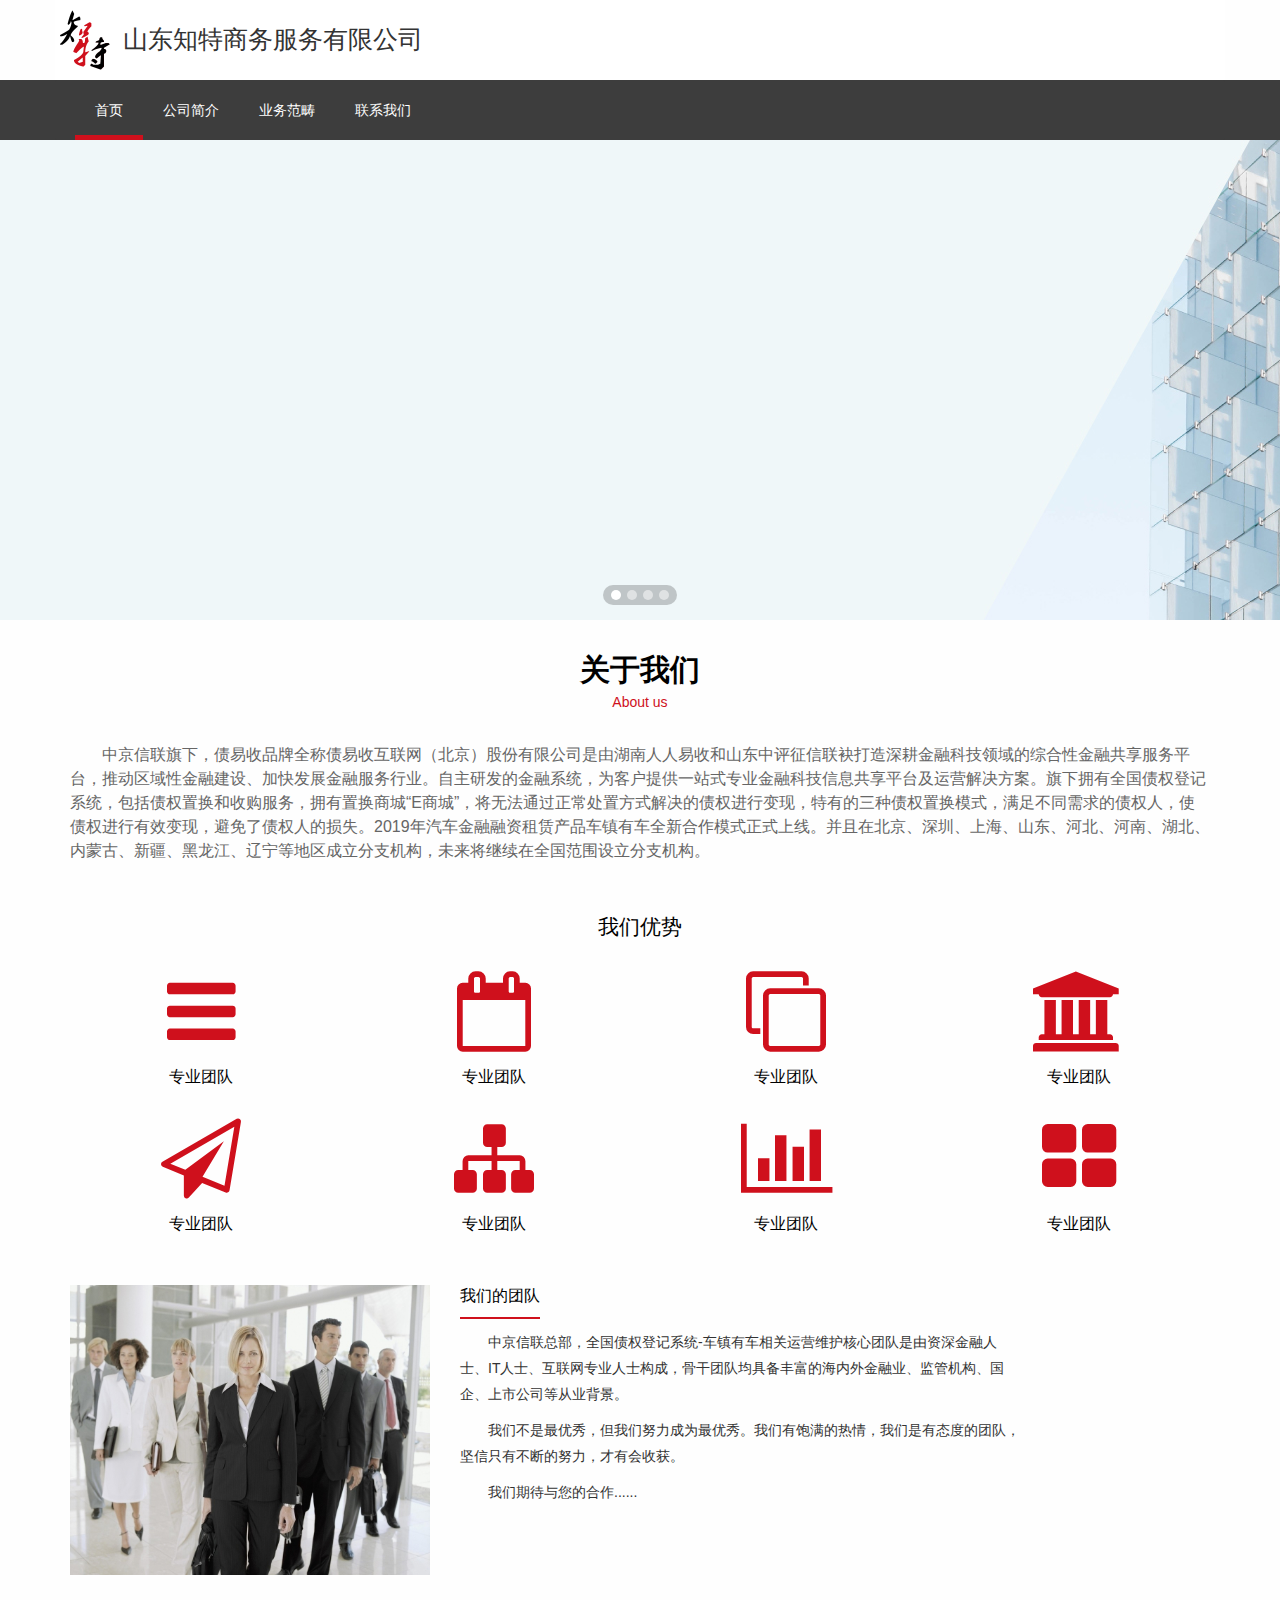
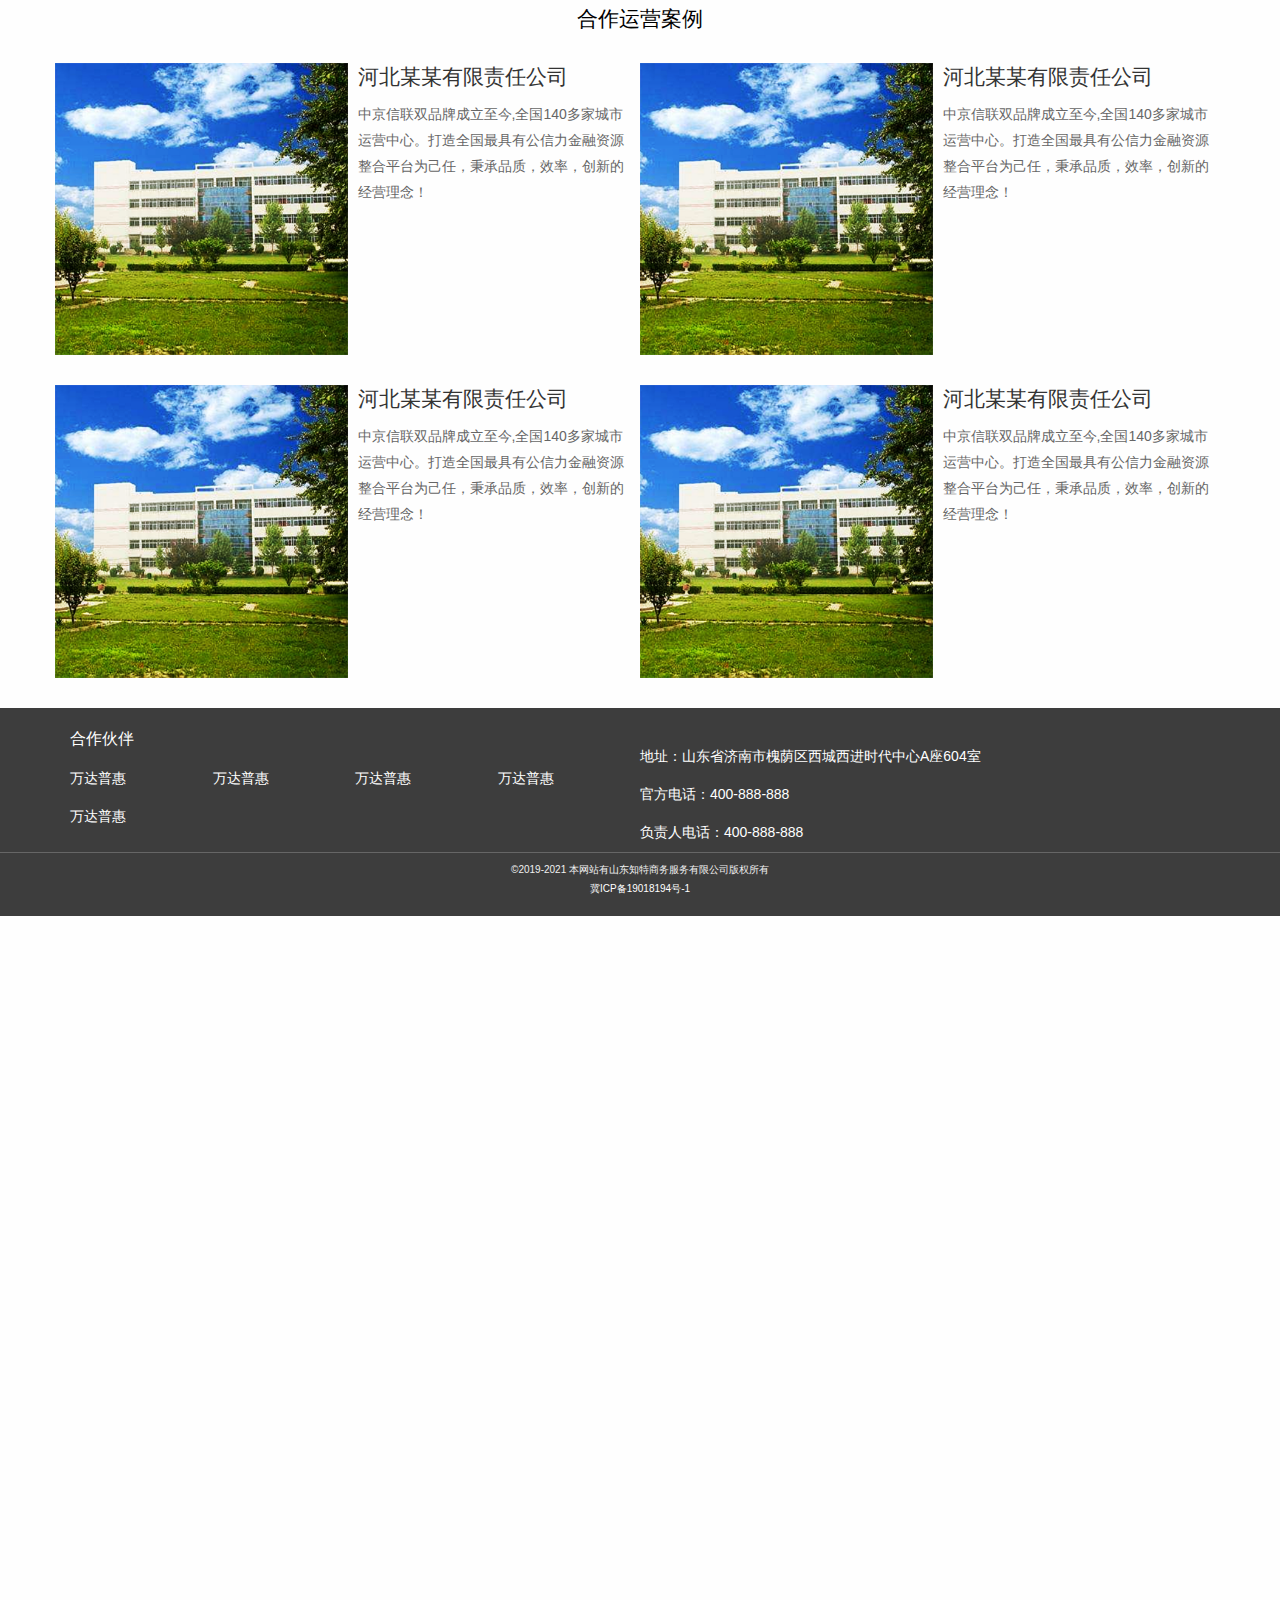
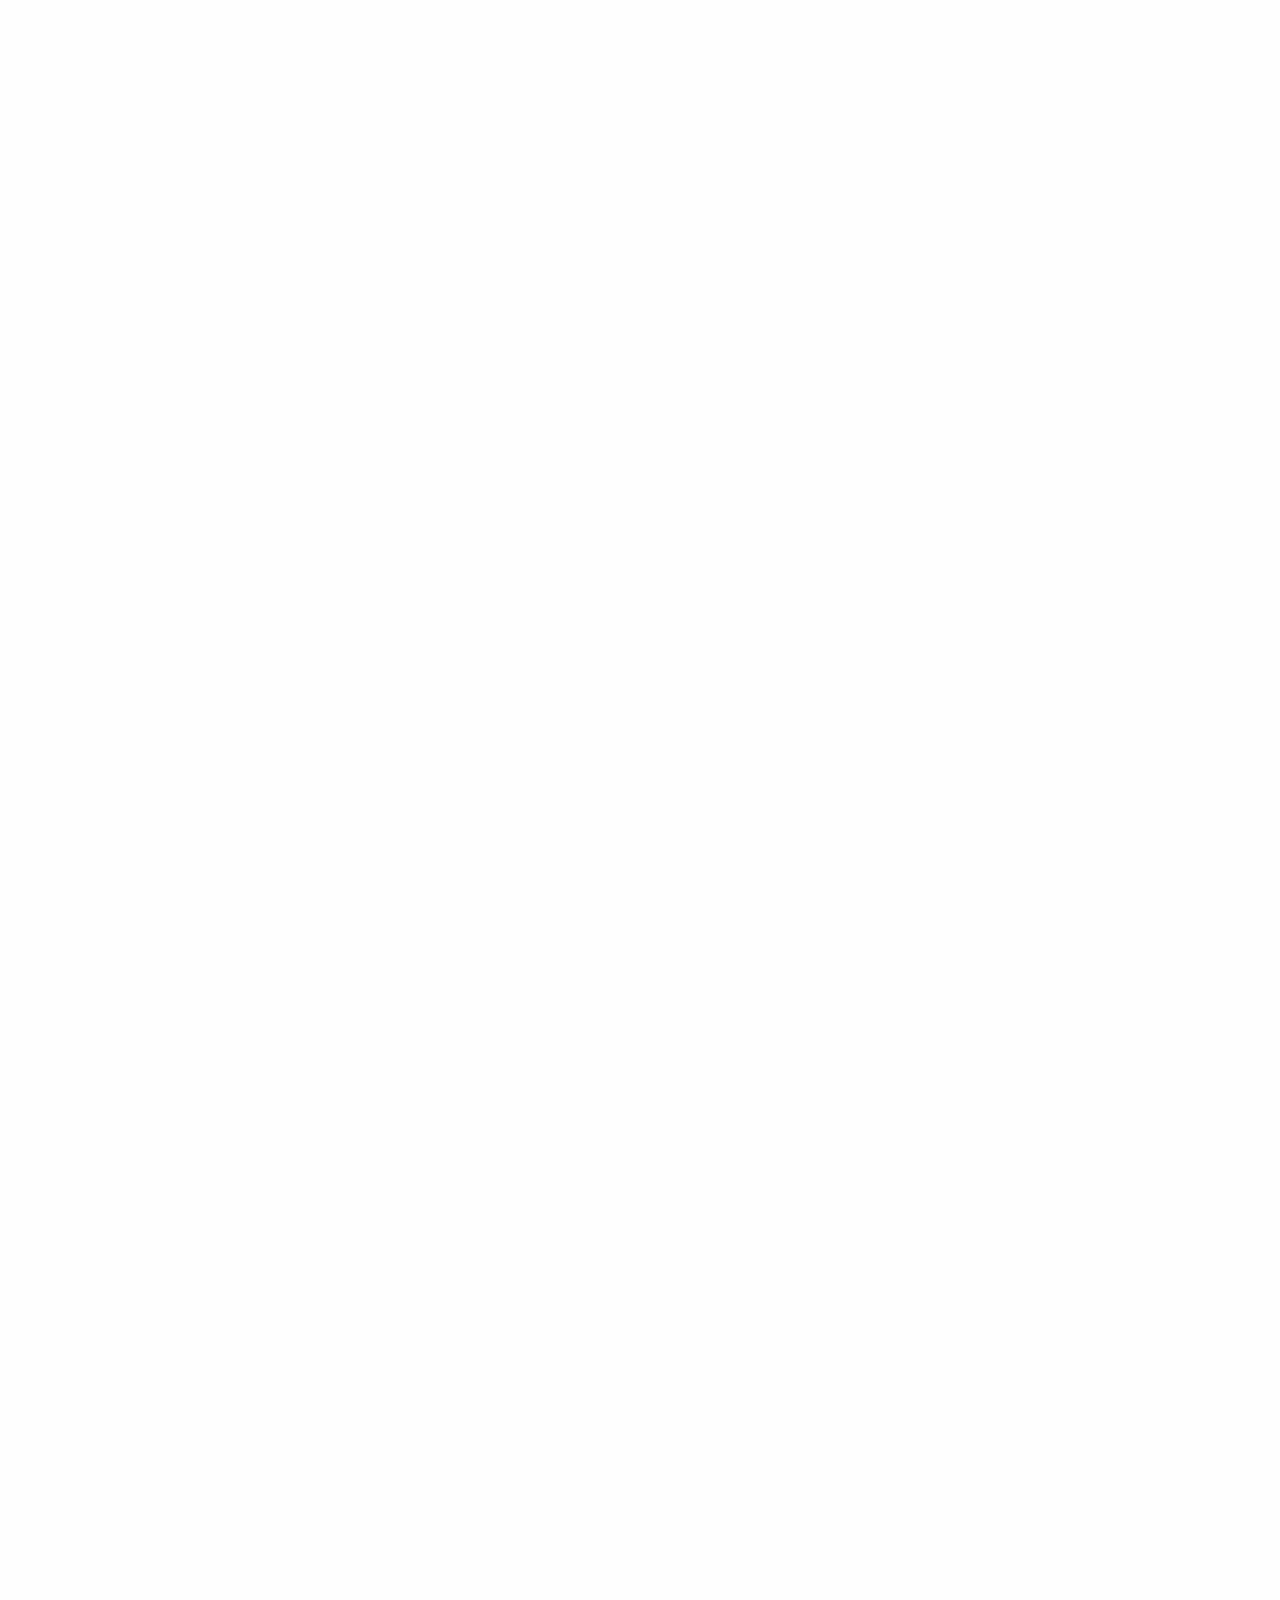
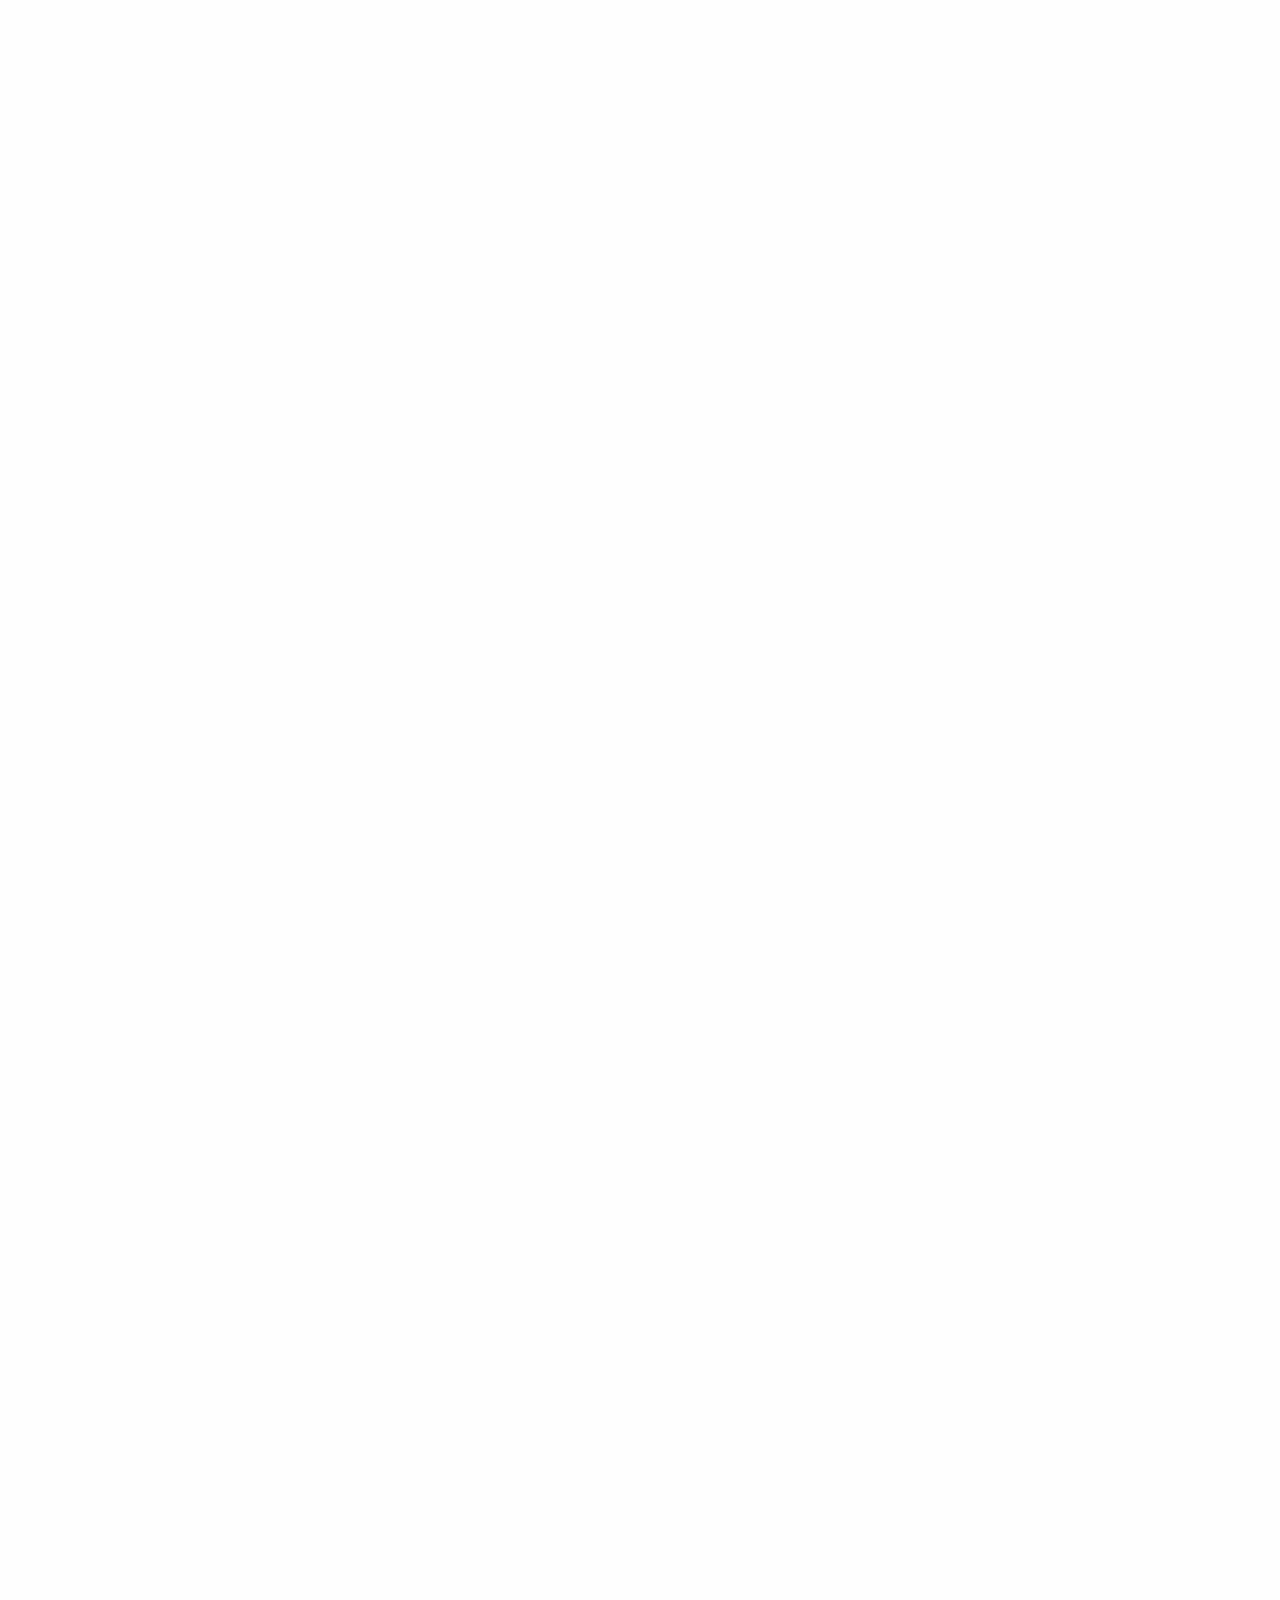
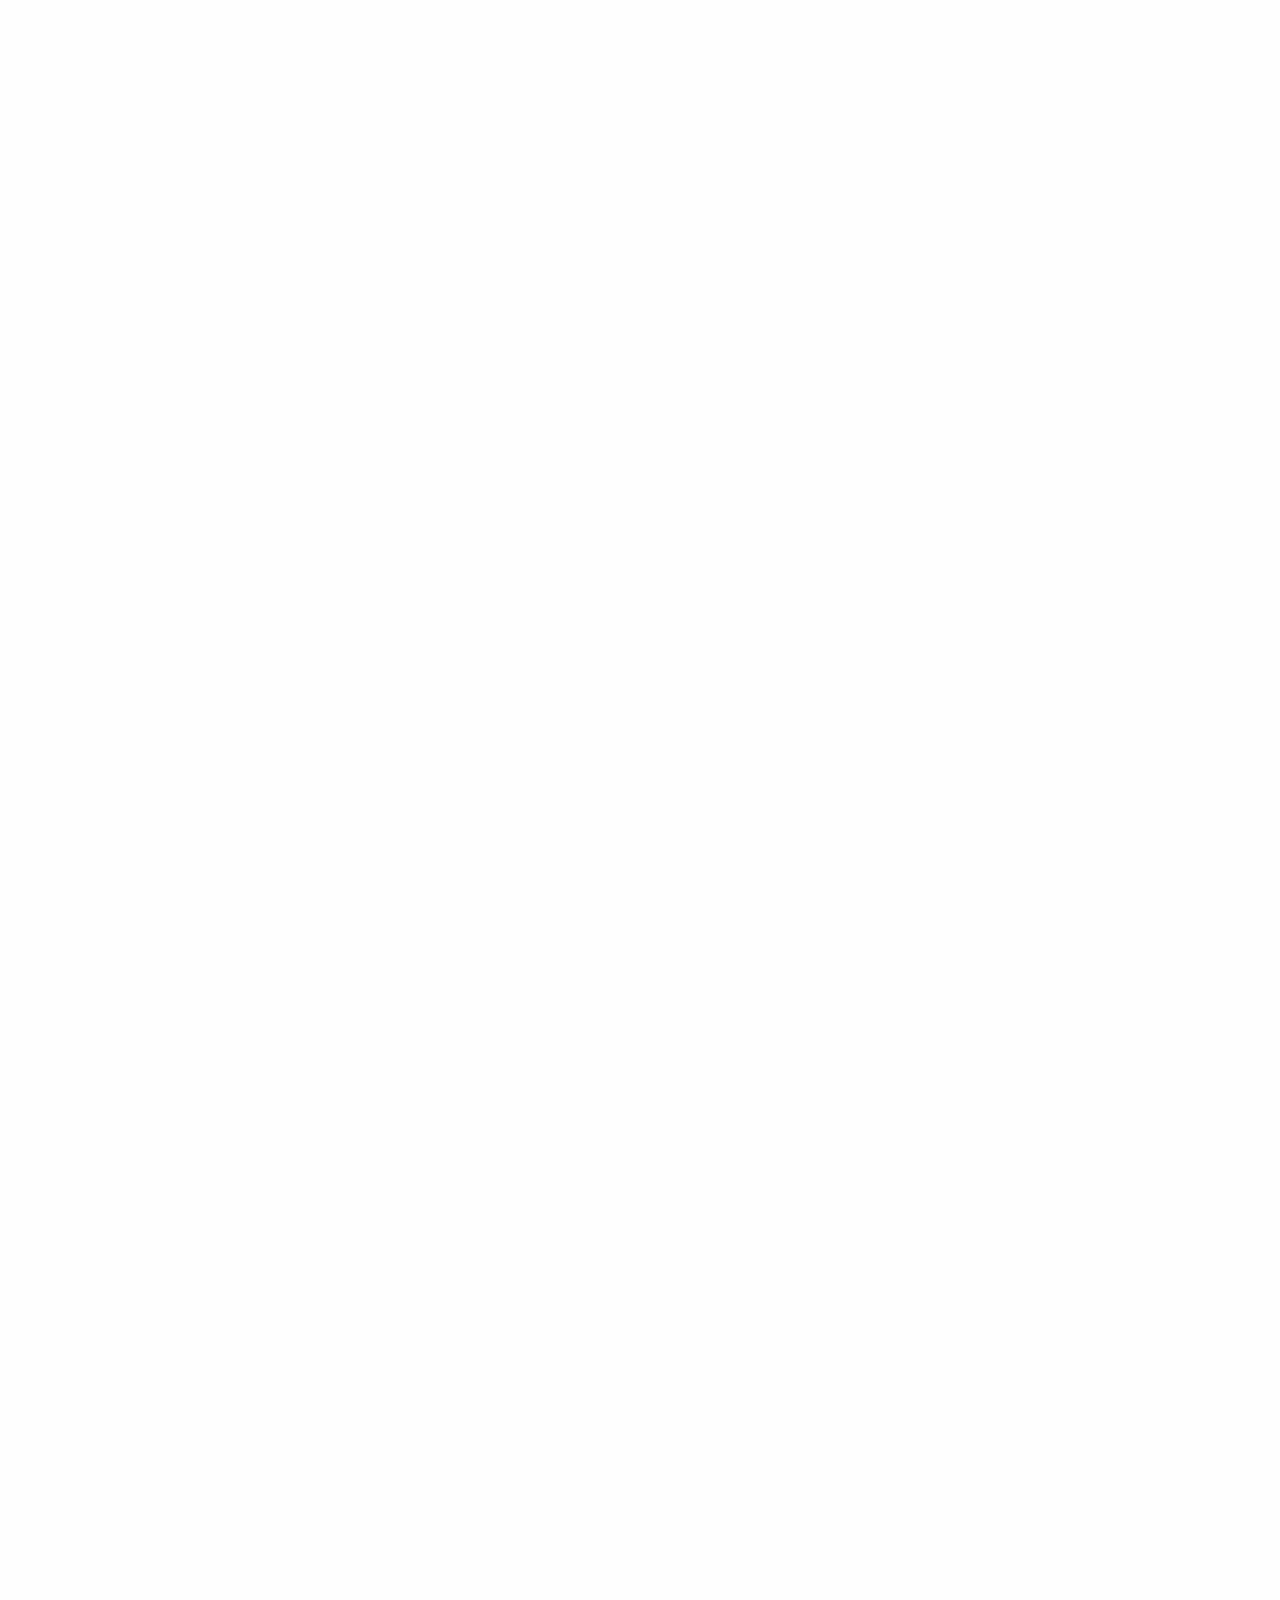
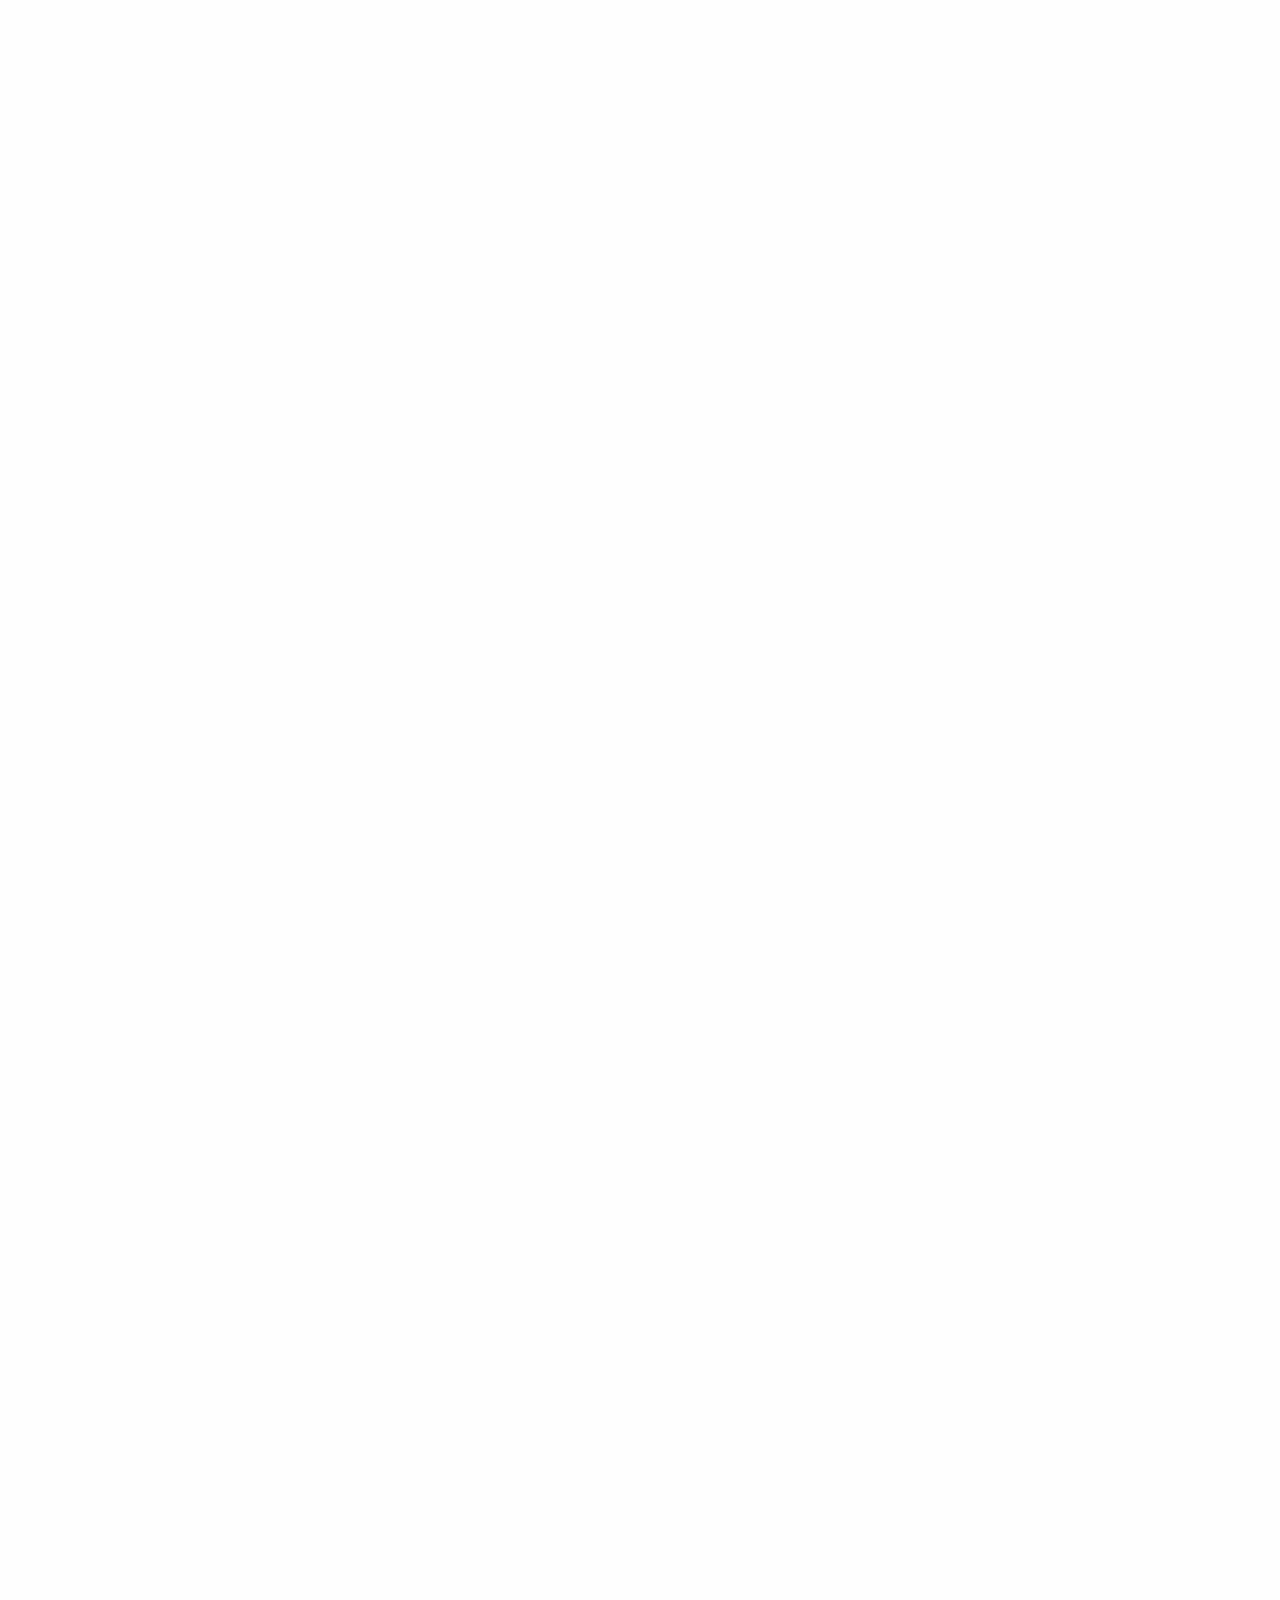
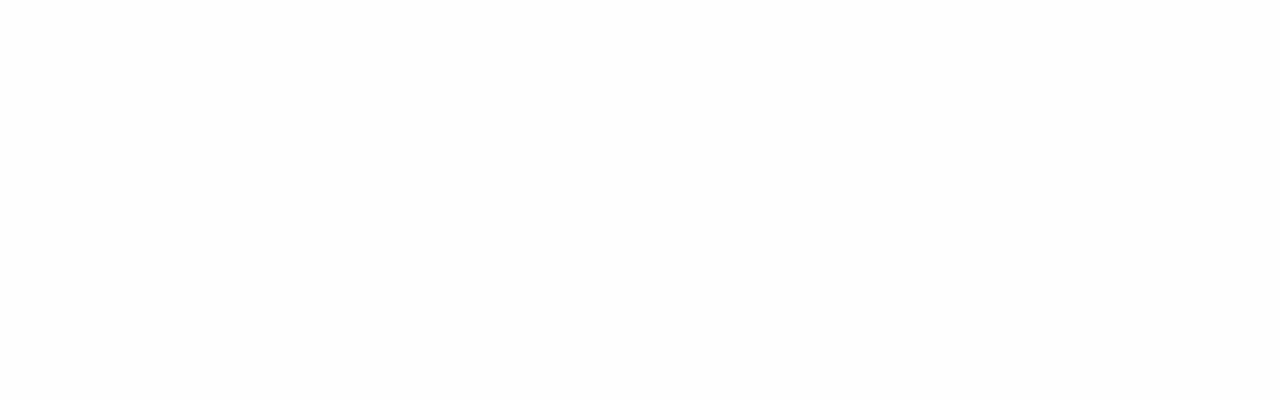
==== commit d742391f: "" ====
--- a/index.html
+++ b/index.html
@@ -5,16 +5,19 @@
     <title>Title</title>
     <link rel="icon" href="icon/zhite_icon.png">
     <link rel="stylesheet" href="layui/css/layui.css">
+    <link rel="stylesheet" href="font-awesome/css/font-awesome.css">
+    <link rel="stylesheet" href="css/header.css">
+    <link rel="stylesheet" href="css/footer.css">
     <link rel="stylesheet" href="css/cssAll.css">
     <link rel="stylesheet" href="css/index.css">
 </head>
 <body style="height: 10000px;">
 <div class="header ">
-    <div class="logo layui-container">
-        <a href="javaScript:;"><img class="img_h100" src="icon/logo.png" alt="">
-            <small>山东知特商务服务有限公司</small>
-        </a>
-    </div>
+    <h1 class="logo layui-container">
+            <a href="javaScript:;"><img class="img_h100" src="icon/logo.png" alt="">
+                <small>山东知特商务服务有限公司</small>
+            </a>
+    </h1>
     <div class="nav">
         <ul class="layui-nav layui-container">
             <li class="layui-nav-item layui-this"><a href="#:;">首页</a></li>
@@ -32,13 +35,172 @@
         </div>
     </div>
 </div>
-<!--<div class="top" id="top">
-    <a href="javaScript:;">
-        <i class="layui-icon layui-icon-top "></i>
-        &lt;!&ndash;<img src="icon/top.png" alt="">&ndash;&gt;
-    </a>
-</div>-->
-<div id="top">
+
+<div class="content" style="">
+    <div class="about layui-container">
+        <div class="padding_tb30 text_c">
+            <h2 class="h2"><b>关于我们</b></h2>
+            <p class="layui-text color_cf">About us</p>
+        </div>
+        <div class="about_content">
+            <p class="color_333">中京信联旗下，债易收品牌全称债易收互联网（北京）股份有限公司是由湖南人人易收和山东中评征信联袂打造深耕金融科技领域的综合性金融共享服务平台，推动区域性金融建设、加快发展金融服务行业。自主研发的金融系统，为客户提供一站式专业金融科技信息共享平台及运营解决方案。旗下拥有全国债权登记系统，包括债权置换和收购服务，拥有置换商城“E商城”，将无法通过正常处置方式解决的债权进行变现，特有的三种债权置换模式，满足不同需求的债权人，使债权进行有效变现，避免了债权人的损失。2019年汽车金融融资租赁产品车镇有车全新合作模式正式上线。并且在北京、深圳、上海、山东、河北、河南、湖北、内蒙古、新疆、黑龙江、辽宁等地区成立分支机构，未来将继续在全国范围设立分支机构。</p>
+        </div>
+    </div>
+    <div class="goodness layui-container padding_tb50">
+        <div class="text_c">
+            <h2 class="">我们优势</h2>
+        </div>
+        <ul class="layui-row text_c">
+            <li class="layui-col-md3 layui-col-xs6">
+                <div>
+                    <i class="fa fa-bars"></i>
+                </div>
+                <h3>
+                    专业团队
+                </h3>
+            </li>
+            <li class="layui-col-md3 layui-col-xs6">
+                <div>
+                    <i class="fa fa-calendar-o"></i>
+                </div>
+                <h3>
+                    专业团队
+                </h3>
+            </li>
+            <li class="layui-col-md3 layui-col-xs6">
+                <div>
+                    <i class="fa fa-clone"></i>
+                </div>
+                <h3>
+                    专业团队
+                </h3>
+            </li>
+            <li class="layui-col-md3 layui-col-xs6">
+                <div>
+                    <i class="fa fa-institution"></i>
+                </div>
+                <h3>
+                    专业团队
+                </h3>
+            </li>
+            <li class="layui-col-md3 layui-col-xs6">
+                <div>
+                    <i class="fa fa-send-o"></i>
+                </div>
+                <h3>
+                    专业团队
+                </h3>
+            </li>
+            <li class="layui-col-md3 layui-col-xs6">
+                <div>
+                    <i class="fa fa-sitemap"></i>
+                </div>
+                <h3>
+                    专业团队
+                </h3>
+            </li>
+            <li class="layui-col-md3 layui-col-xs6">
+                <div>
+                    <i class="fa fa-bar-chart"></i>
+                </div>
+                <h3>
+                    专业团队
+                </h3>
+            </li>
+            <li class="layui-col-md3 layui-col-xs6">
+                <div>
+                    <i class="fa fa-th-large"></i>
+                </div>
+                <h3>
+                    专业团队
+                </h3>
+            </li>
+        </ul>
+    </div>
+    <div class="team layui-row layui-container">
+        <div class="layui-col-md4">
+            <img class="img_100" src="images/team.jpg" alt="">
+        </div>
+        <div class="layui-col-md6">
+            <h3><span class="h3_btm">我们的团队</span></h3>
+            <p class=" margin_top10">
+                中京信联总部，全国债权登记系统-车镇有车相关运营维护核心团队是由资深金融人士、IT人士、互联网专业人士构成，骨干团队均具备丰富的海内外金融业、监管机构、国企、上市公司等从业背景。
+            </p>
+            <p>我们不是最优秀，但我们努力成为最优秀。我们有饱满的热情，我们是有态度的团队，坚信只有不断的努力，才有会收获。</p>
+            <p>我们期待与您的合作......</p>
+        </div>
+    </div>
+    <div class="case padding_tb30 layui-container">
+        <div class="text_c">
+            <h2>合作运营案例</h2>
+        </div>
+        <ul class="case_content layui-row">
+            <li class="layui-col-md6">
+                <a href="#:;"> <img class="layui-col-md6" src="images/lou.jpg" alt=""></a>
+                <div class="layui-col-md6">
+                    <a href="#:;"> <h2>河北某某有限责任公司</h2></a>
+                    <p>中京信联双品牌成立至今,全国140多家城市运营中心。打造全国最具有公信力金融资源整合平台为己任，秉承品质，效率，创新的经营理念！</p>
+                </div>
+            </li>
+            <li class="layui-col-md6">
+                <a href="#:;"> <img class="layui-col-md6" src="images/lou.jpg" alt=""></a>
+                <div class="layui-col-md6">
+                    <a href="#:;"> <h2>河北某某有限责任公司</h2></a>
+                    <p>中京信联双品牌成立至今,全国140多家城市运营中心。打造全国最具有公信力金融资源整合平台为己任，秉承品质，效率，创新的经营理念！</p>
+                </div>
+            </li>
+            <li class="layui-col-md6">
+                <a href="#:;"> <img class="layui-col-md6" src="images/lou.jpg" alt=""></a>
+                <div class="layui-col-md6">
+                    <a href="#:;"> <h2>河北某某有限责任公司</h2></a>
+                    <p>中京信联双品牌成立至今,全国140多家城市运营中心。打造全国最具有公信力金融资源整合平台为己任，秉承品质，效率，创新的经营理念！</p>
+                </div>
+            </li>
+            <li class="layui-col-md6">
+                <a href="#:;"> <img class="layui-col-md6" src="images/lou.jpg" alt=""></a>
+                <div class="layui-col-md6">
+                    <a href="#:;"> <h2>河北某某有限责任公司</h2></a>
+                    <p>中京信联双品牌成立至今,全国140多家城市运营中心。打造全国最具有公信力金融资源整合平台为己任，秉承品质，效率，创新的经营理念！</p>
+                </div>
+            </li>
+
+
+        </ul>
+    </div>
+</div>
+
+<div class="footer">
+    <div class="layui-container">
+        <div class="layui-row ">
+            <div class="layui-col-xs6 layui-hide-xs">
+                <h3>合作伙伴</h3>
+                <ul class="margin_top10  ">
+                    <li class="layui-col-xs6 layui-col-md3 padding_tb10"><a href="#:;">万达普惠</a></li>
+                    <li class="layui-col-xs6 layui-col-md3 padding_tb10"><a href="#:;">万达普惠</a></li>
+                    <li class="layui-col-xs6 layui-col-md3 padding_tb10"><a href="#:;">万达普惠</a></li>
+                    <li class="layui-col-xs6 layui-col-md3 padding_tb10"><a href="#:;">万达普惠</a></li>
+                    <li class="layui-col-xs6 layui-col-md3 padding_tb10"><a href="#:;">万达普惠</a></li>
+                </ul>
+            </div>
+            <div class=" layui-col-md6">
+                <div class="margin_top20 layui-col-xs12">地址：山东省济南市槐荫区西城西进时代中心A座604室</div>
+                <div class="margin_top20 layui-col-xs12">官方电话：400-888-888</div>
+                <div class="margin_top20 layui-col-xs12">负责人电话：400-888-888</div>
+            </div>
+        </div>
+
+
+    </div>
+    <hr style="background:#666">
+    <div class="icp text_c margin_top10">
+        <div>©2019-2021 本网站有山东知特商务服务有限公司版权所有</div>
+        <div class="margin_top5">
+            <a href="http://beian.miit.gov.cn">冀ICP备19018194号-1</a>
+        </div>
+    </div>
+</div>
+
+<div id="top" class="layui-hide-xs">
 
 </div>
 </body>
--- a/css/header.css
+++ b/css/header.css
@@ -0,0 +1,12 @@
+.header .logo{
+    height: 80px;
+    font-size: 30px;
+    background: #fff;
+    padding: 10px 0;
+}
+.header .logo a{
+    font-size:30px;
+}
+.header .nav{
+
+}--- a/css/footer.css
+++ b/css/footer.css
@@ -0,0 +1,8 @@
+.footer{
+    background-color: #3d3d3d;
+    color:#fff;
+    padding: 20px 0;
+}
+.footer a{
+    color:#fff;
+}--- a/css/cssAll.css
+++ b/css/cssAll.css
@@ -1,5 +1,5 @@
 body{
-    background: #f9f9f9;
+    background: #fefefe;
 }
 .img_h100{
     height: 100%;
@@ -46,4 +46,78 @@
 }
 #top a:hover{
     text-decoration: none;
+}
+.text_c{
+    text-align: center;
+}
+.text_r{
+    text-align: right;
+}
+.color_fff{
+    color:#fff;
+}
+.color_cf{
+    color:#cf101c;
+}
+.color_333{
+    color:#333;
+}
+.color_333{
+    color:#666;
+}
+.margin_top5{
+    margin-top:5px;
+}
+.margin_top10{
+    margin-top:10px;
+}
+.margin_top15{
+    margin-top:15px;
+}
+.margin_top20{
+    margin-top:20px;
+}
+.margin_top30{
+    margin-top:30px;
+}
+.margin_top40{
+    margin-top:40px;
+}
+.margin_top50{
+    margin-top:50px;
+}
+.padding_tb10{
+    padding: 10px 0;
+}
+.padding_tb20{
+    padding: 20px 0;
+}
+.padding_tb30{
+    padding: 30px 0;
+}
+.padding_tb40{
+    padding: 40px 0;
+}
+.padding_tb50{
+    padding: 50px 0;
+}
+.icp{
+    font-size: 10px;
+    color: #f0f0f0;
+}
+.img_100{
+    width: 100%;
+}
+.h2{
+    font-size: 30px;
+}
+.h3_btm{
+    border-bottom: 2px solid #cf101c;
+    padding-bottom: 10px;
+}
+.case .case_content li div h2{
+    transition: .3s all;
+}
+.case .case_content li div h2:hover{
+    color:#cf101c;
 }--- a/css/index.css
+++ b/css/index.css
@@ -1,9 +1,59 @@
-.header .logo{
-    height: 80px;
-    font-size: 30px;
-    background: #fff;
-    padding: 10px 0;
+.about .about_content p{
+    font-size: 16px;
+    line-height: 24px;
+    text-indent: 2em;
 }
-.header .nav{
 
-}+.goodness{
+
+}
+.goodness ul li{
+    margin-top: 30px;
+}
+.goodness ul li i{
+    font-size: 80px;
+    text-align: center;
+    color:#cf101c;
+}
+.goodness ul li h3{
+   margin-top: 15px;
+}
+.team .layui-col-md4{
+    padding-right: 20px;
+}
+.team .layui-col-md6{
+    padding-left: 10px;
+}
+.team .layui-col-md6 span{
+    display: inline-block;
+}
+.team .layui-col-md6 p{
+    line-height: 26px;
+    text-indent: 2em;
+    margin-top: 10px;
+    color:#333;
+}
+.case .case_content li {
+    margin-top: 30px;
+}
+.case .case_content li div{
+    padding:0 10px;
+    color:#333
+}
+.case .case_content li div p{
+    margin-top: 10px;
+    color:#666;
+    line-height: 26px;
+}
+
+
+
+
+
+
+
+
+
+
+
+
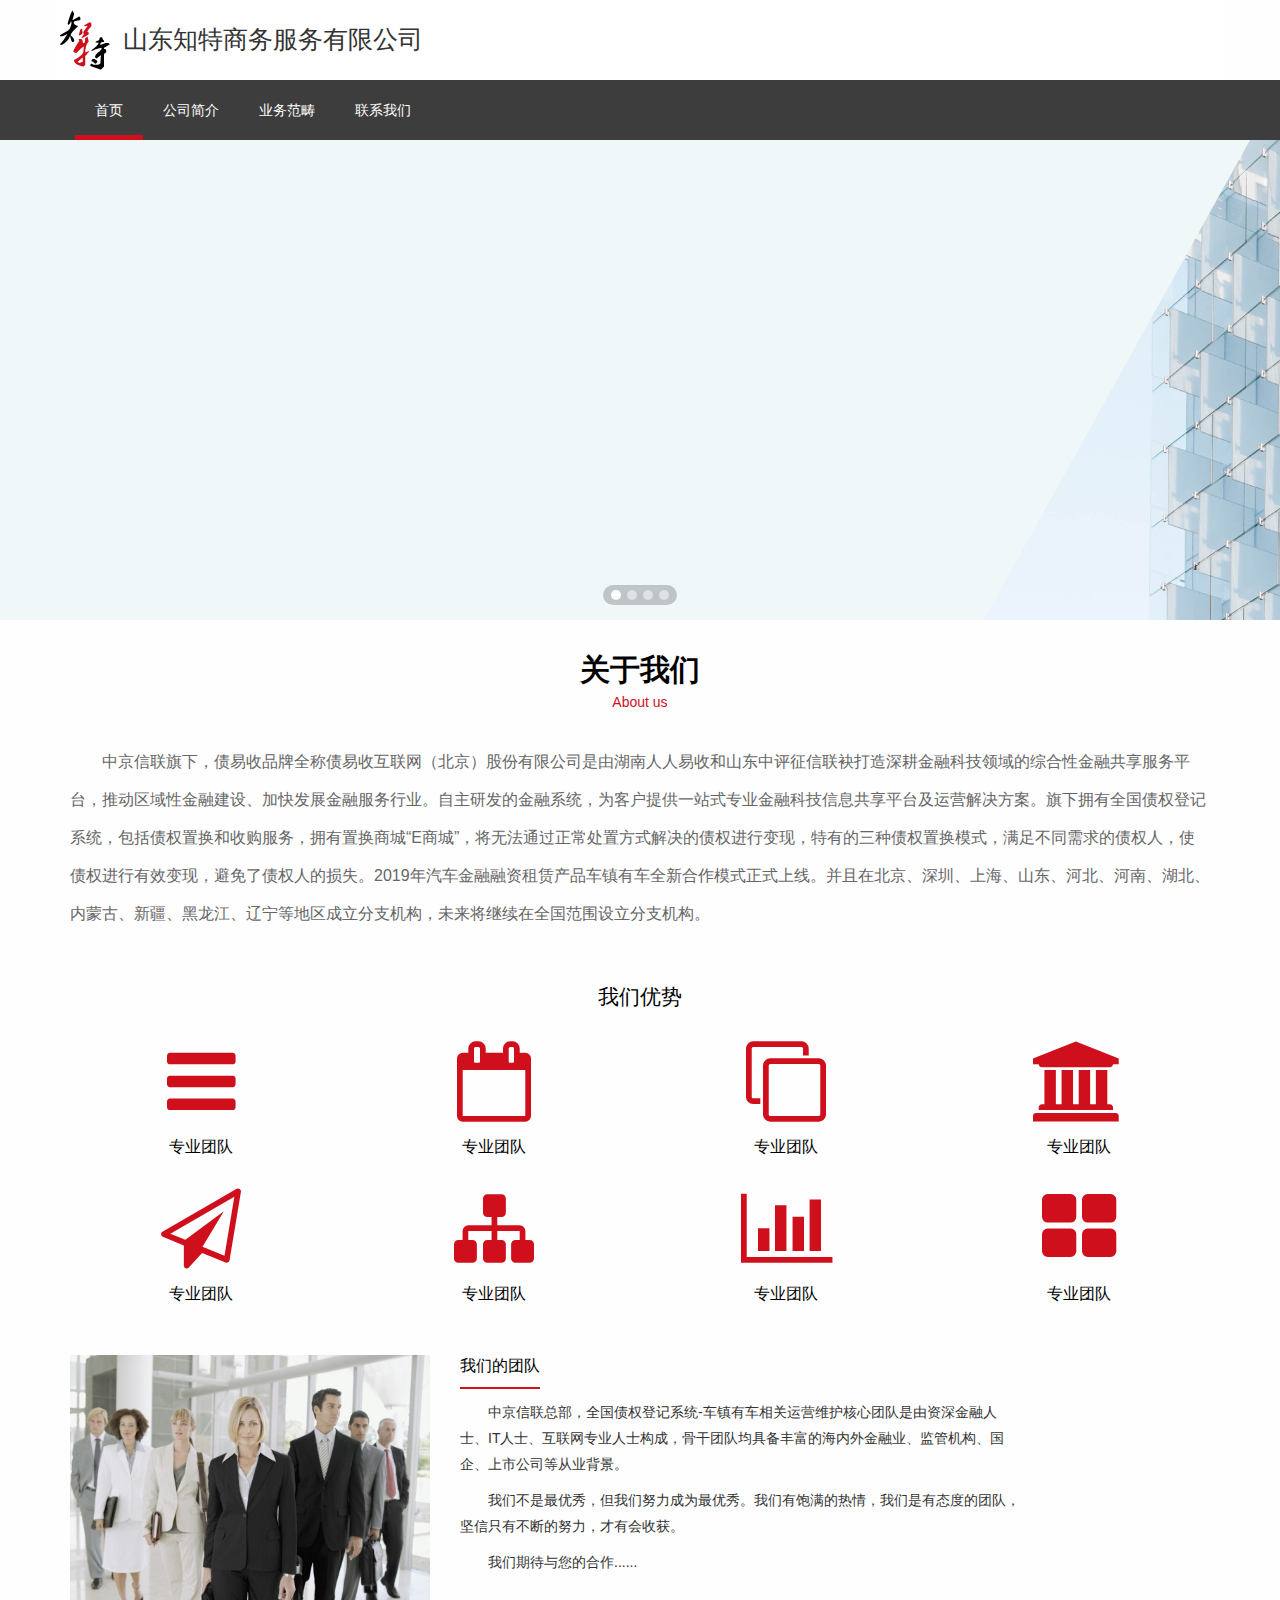
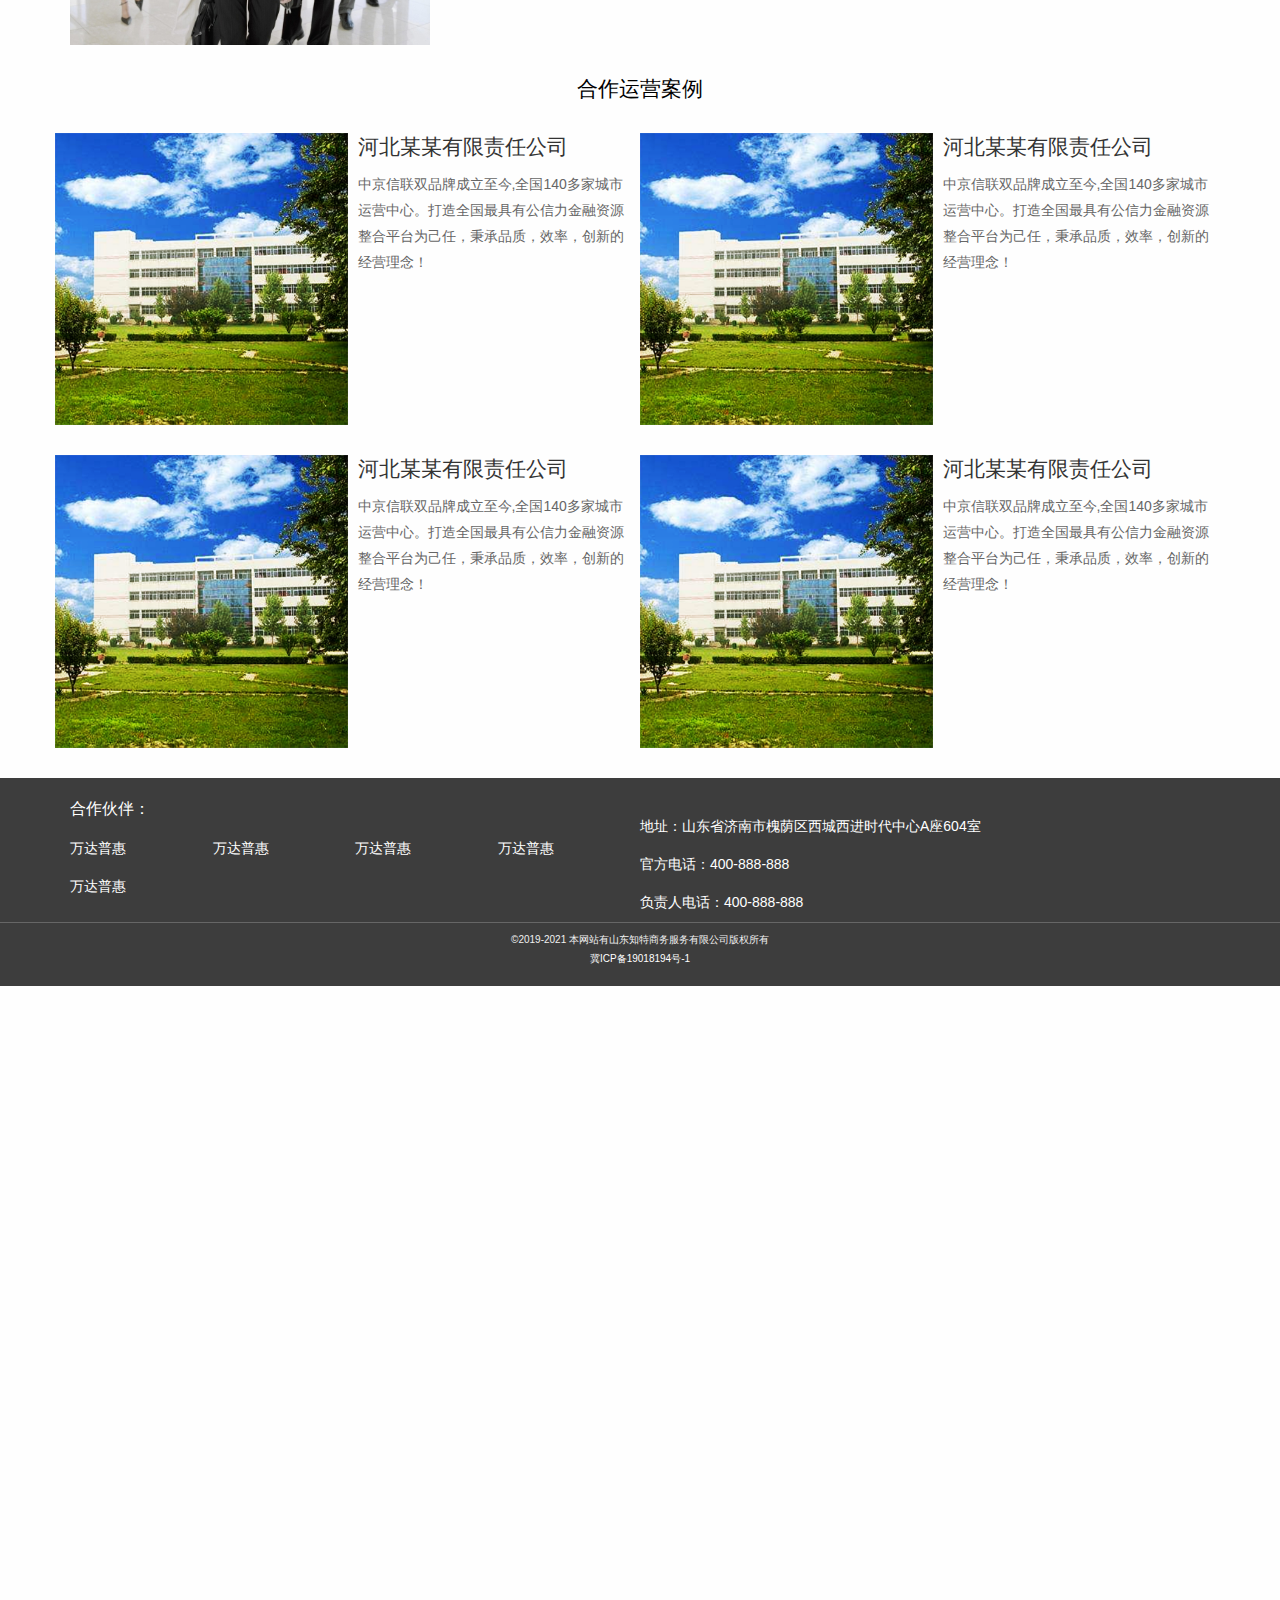
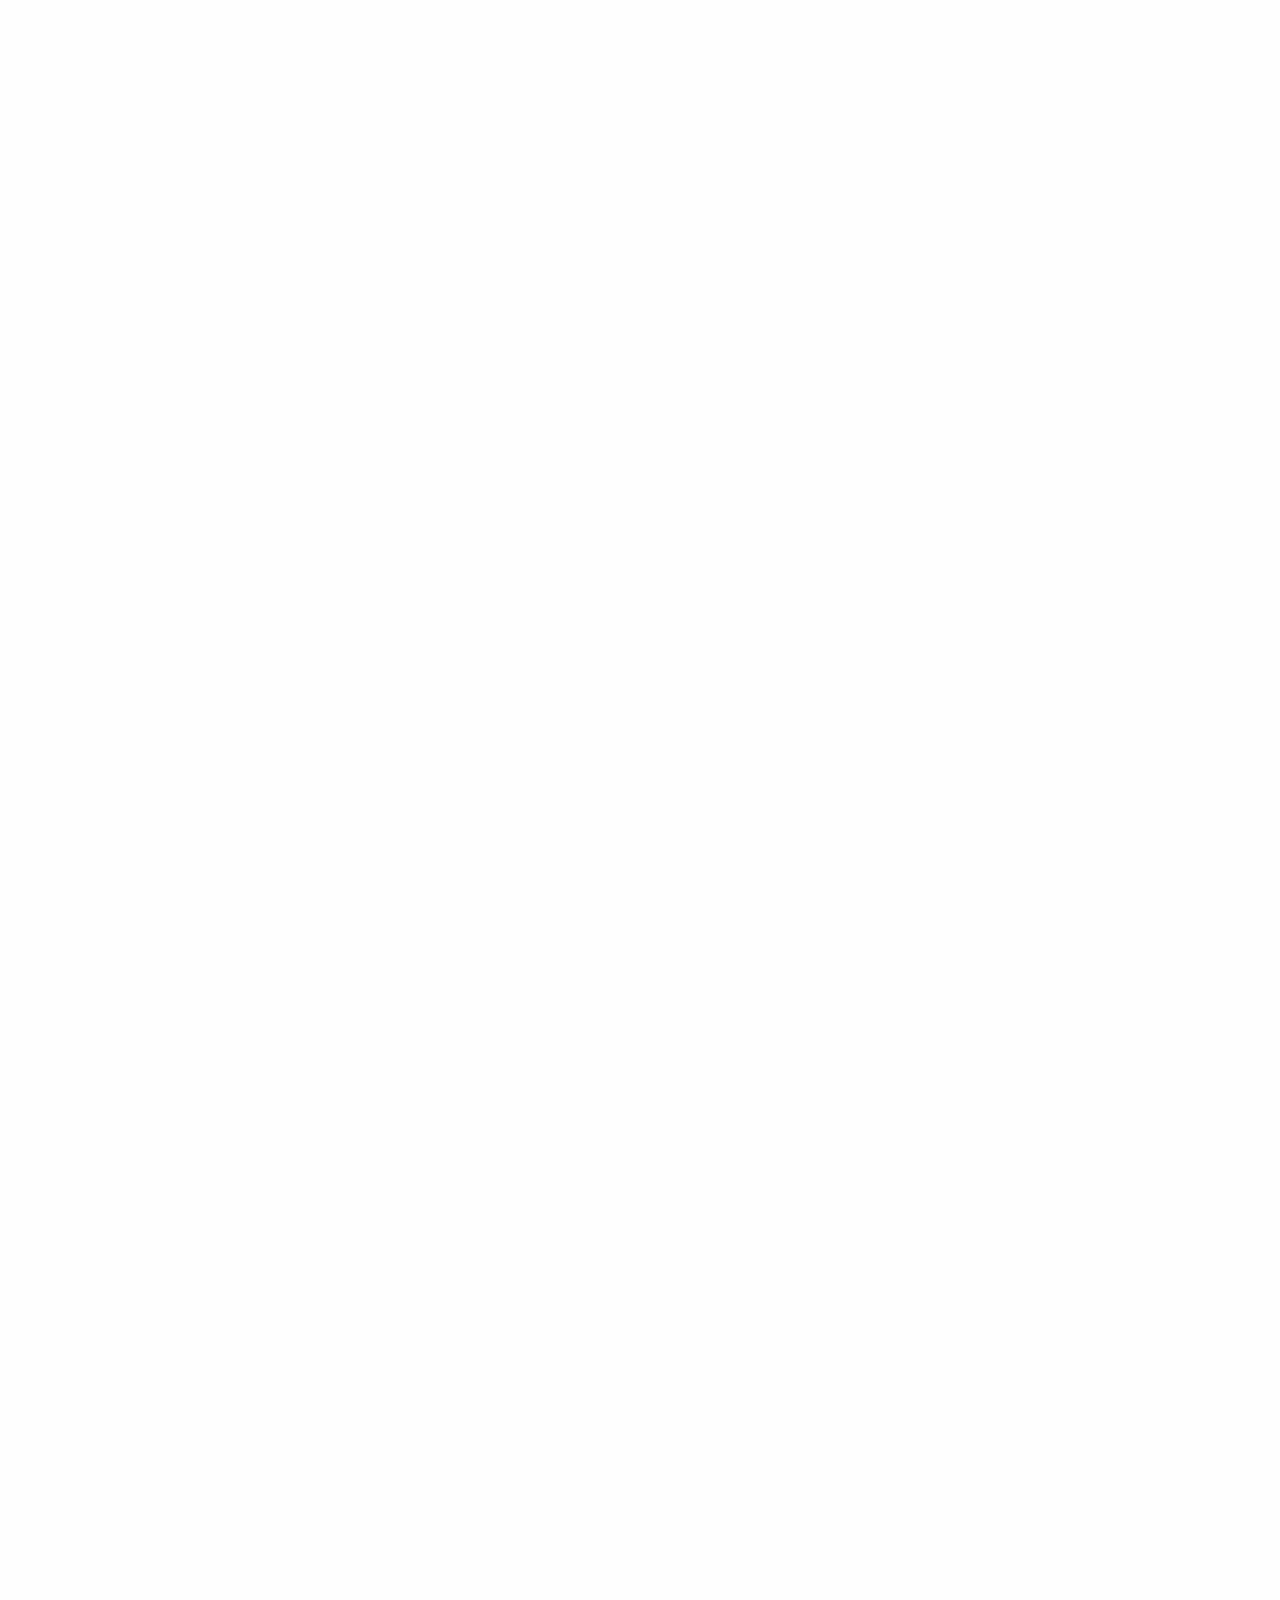
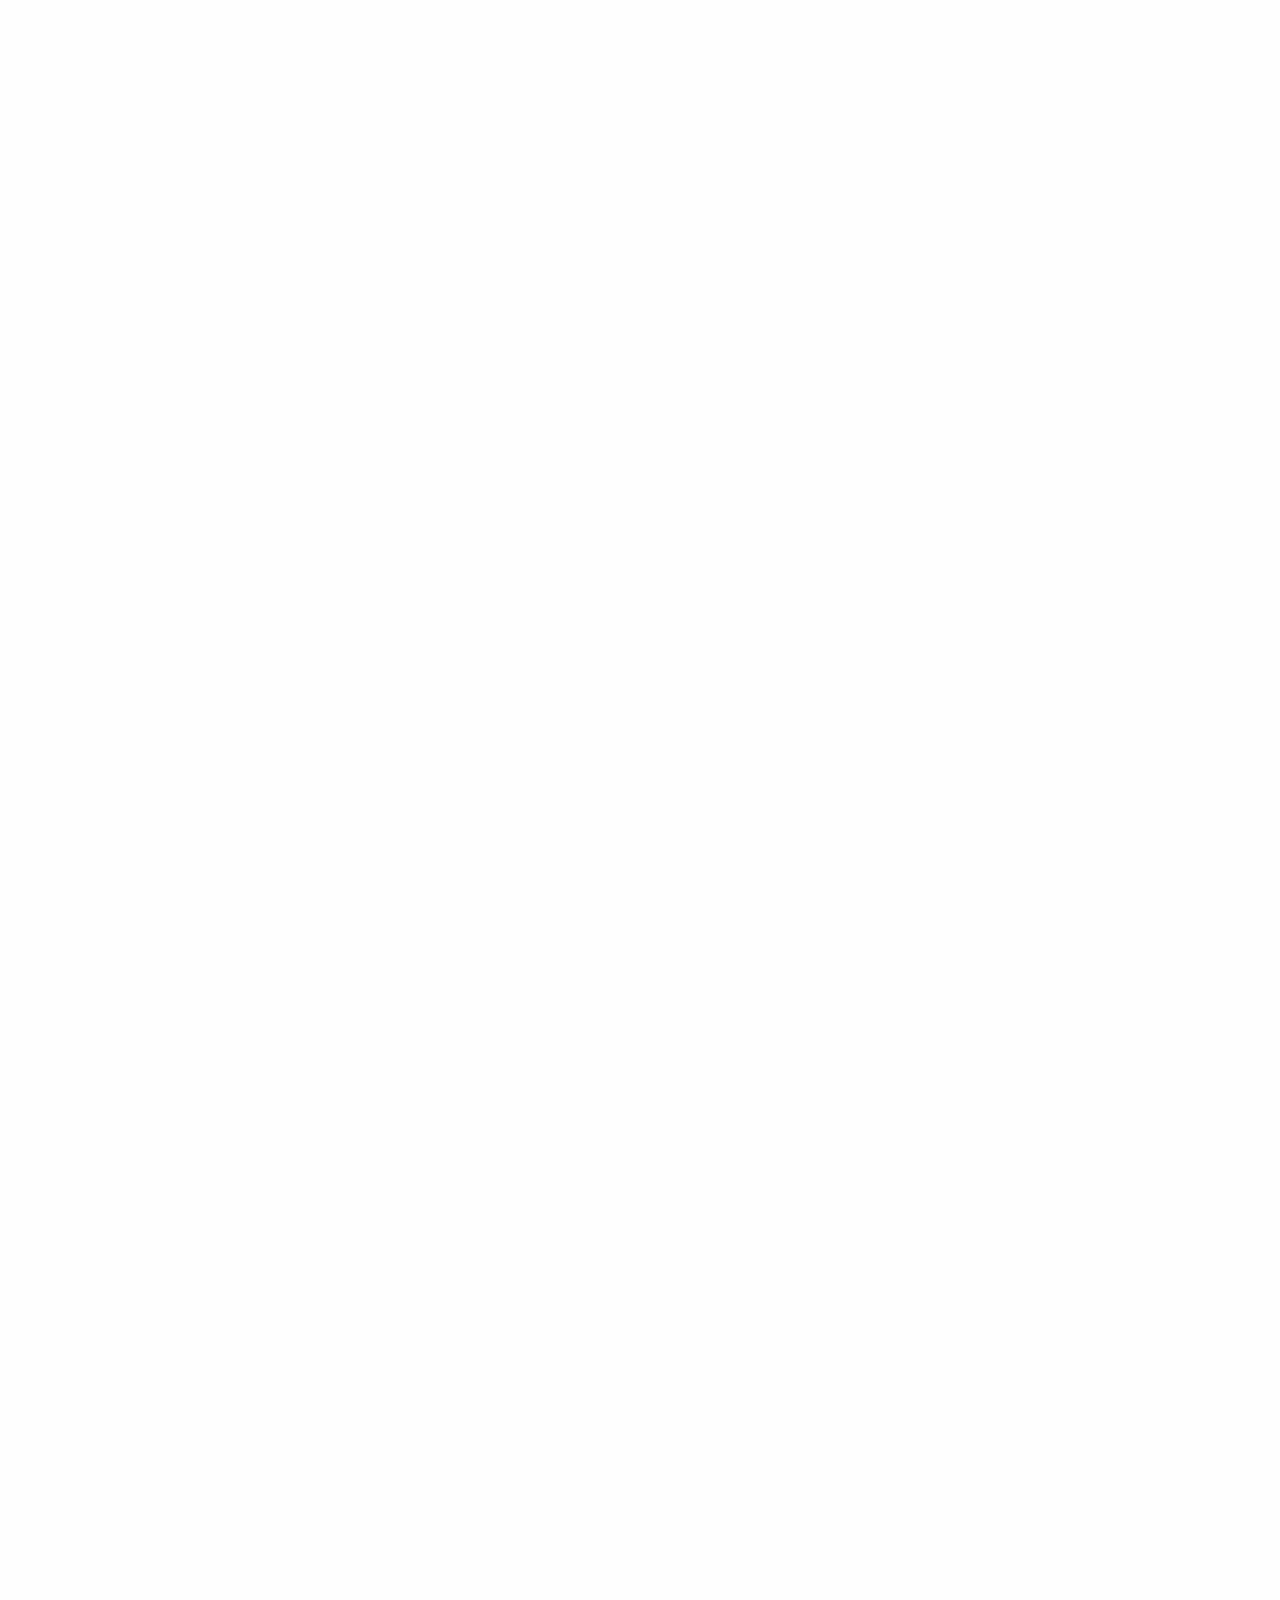
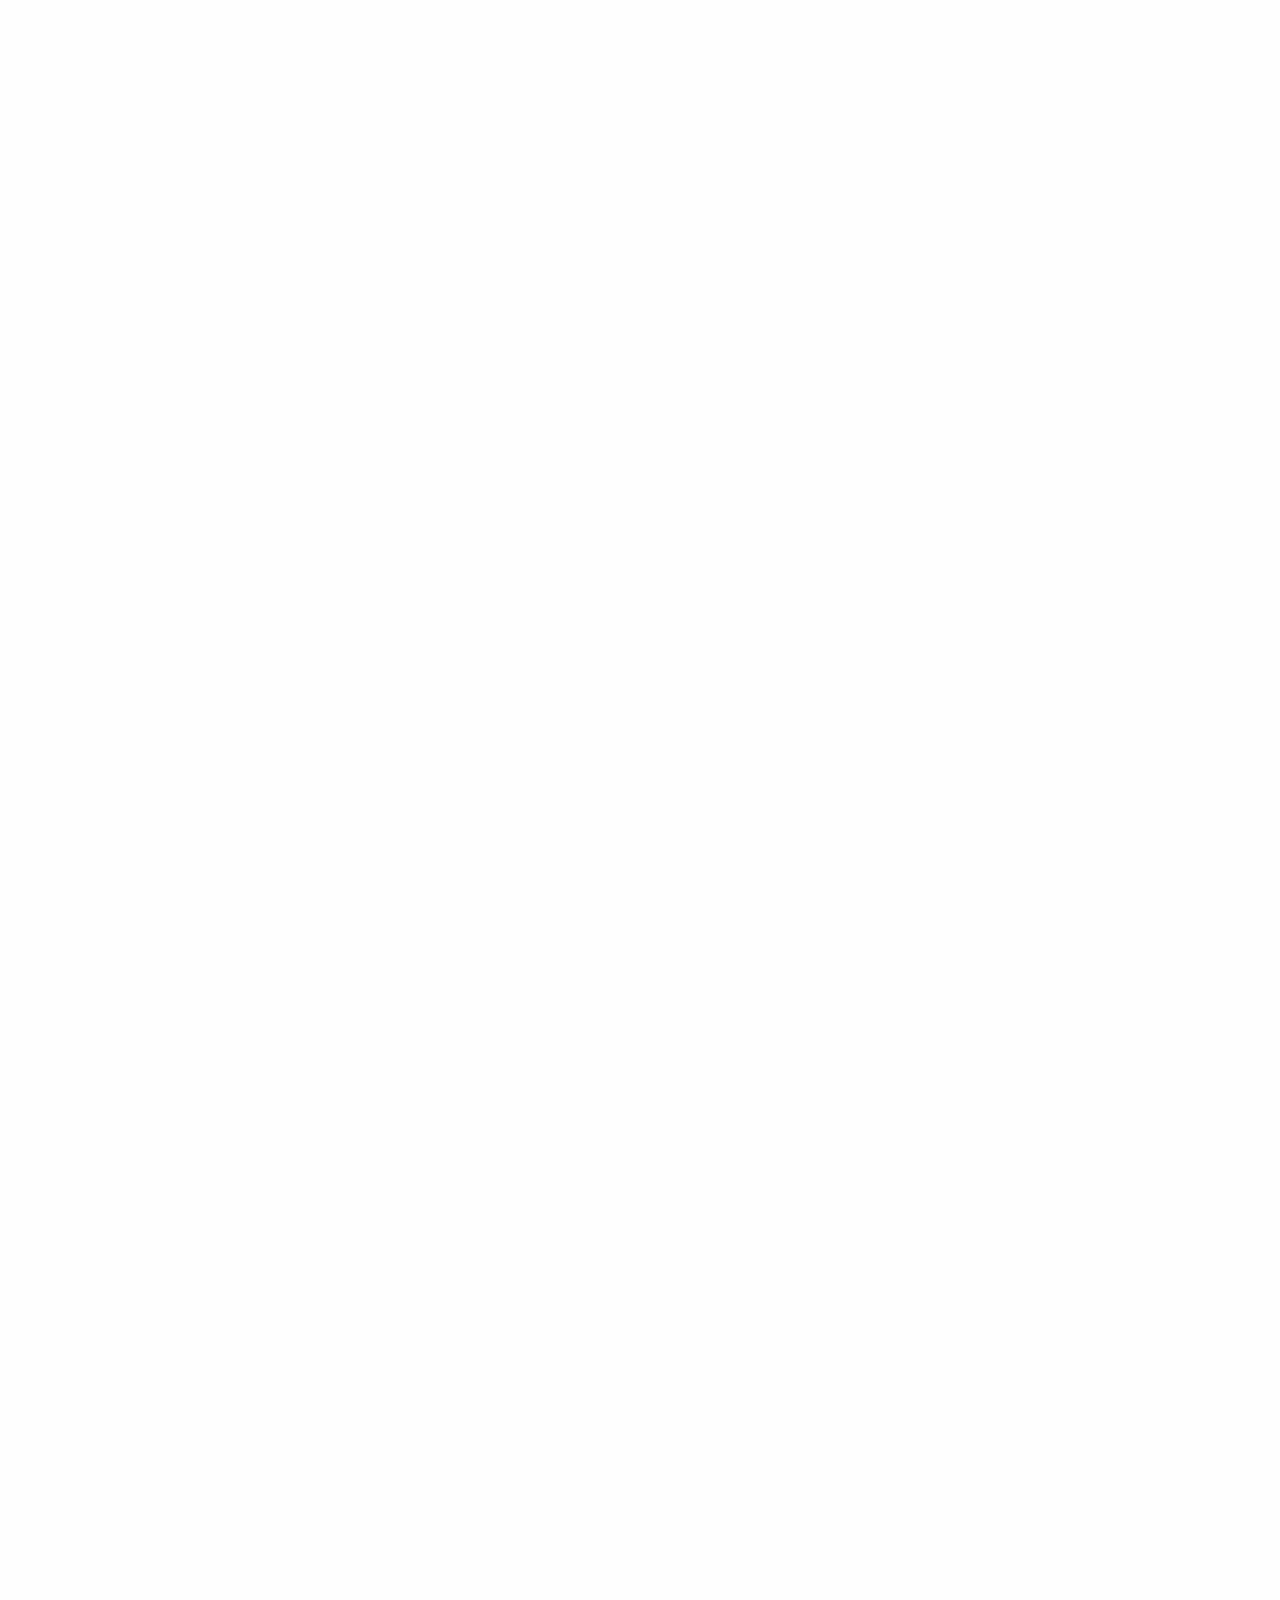
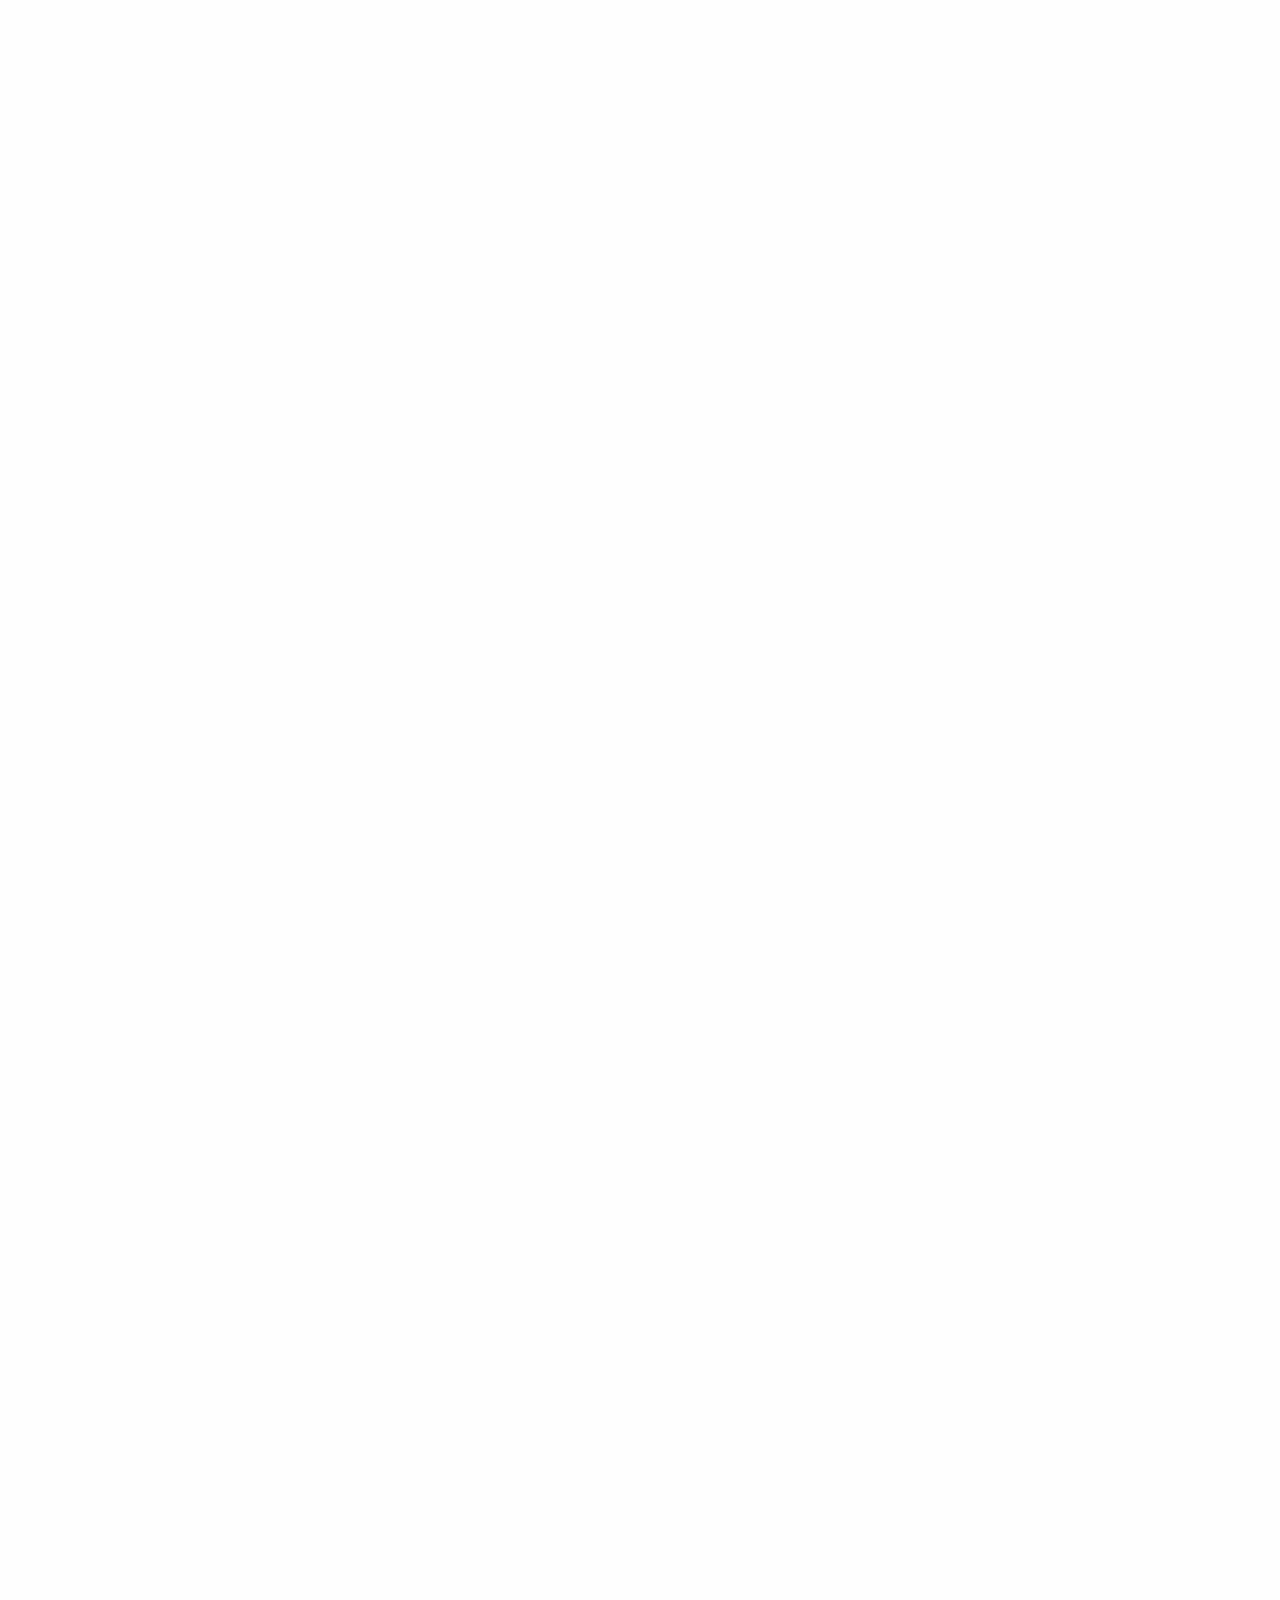
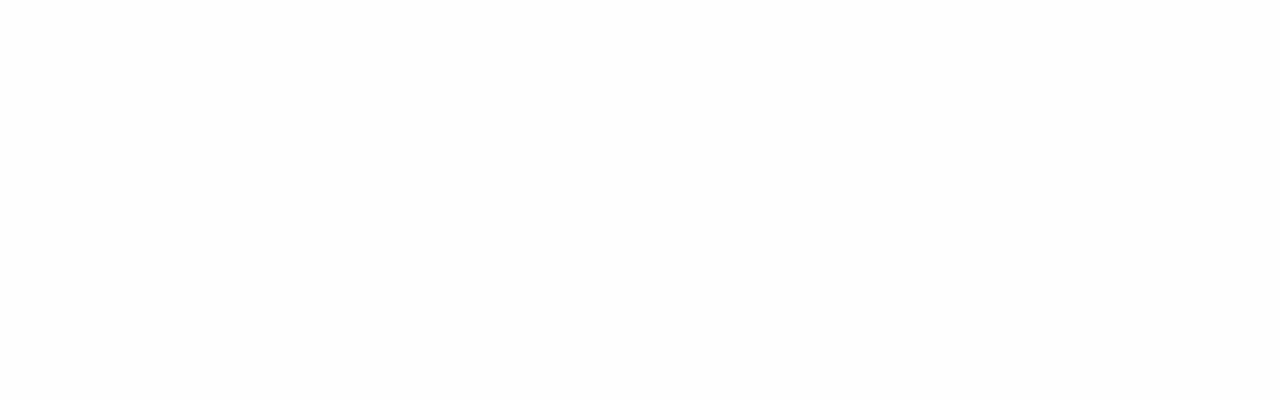
==== commit e8c7b025: "" ====
--- a/index.html
+++ b/index.html
@@ -173,7 +173,7 @@
     <div class="layui-container">
         <div class="layui-row ">
             <div class="layui-col-xs6 layui-hide-xs">
-                <h3>合作伙伴</h3>
+                <h3>合作伙伴：</h3>
                 <ul class="margin_top10  ">
                     <li class="layui-col-xs6 layui-col-md3 padding_tb10"><a href="#:;">万达普惠</a></li>
                     <li class="layui-col-xs6 layui-col-md3 padding_tb10"><a href="#:;">万达普惠</a></li>
--- a/css/index.css
+++ b/css/index.css
@@ -1,6 +1,6 @@
 .about .about_content p{
     font-size: 16px;
-    line-height: 24px;
+    line-height: 38px;
     text-indent: 2em;
 }
 
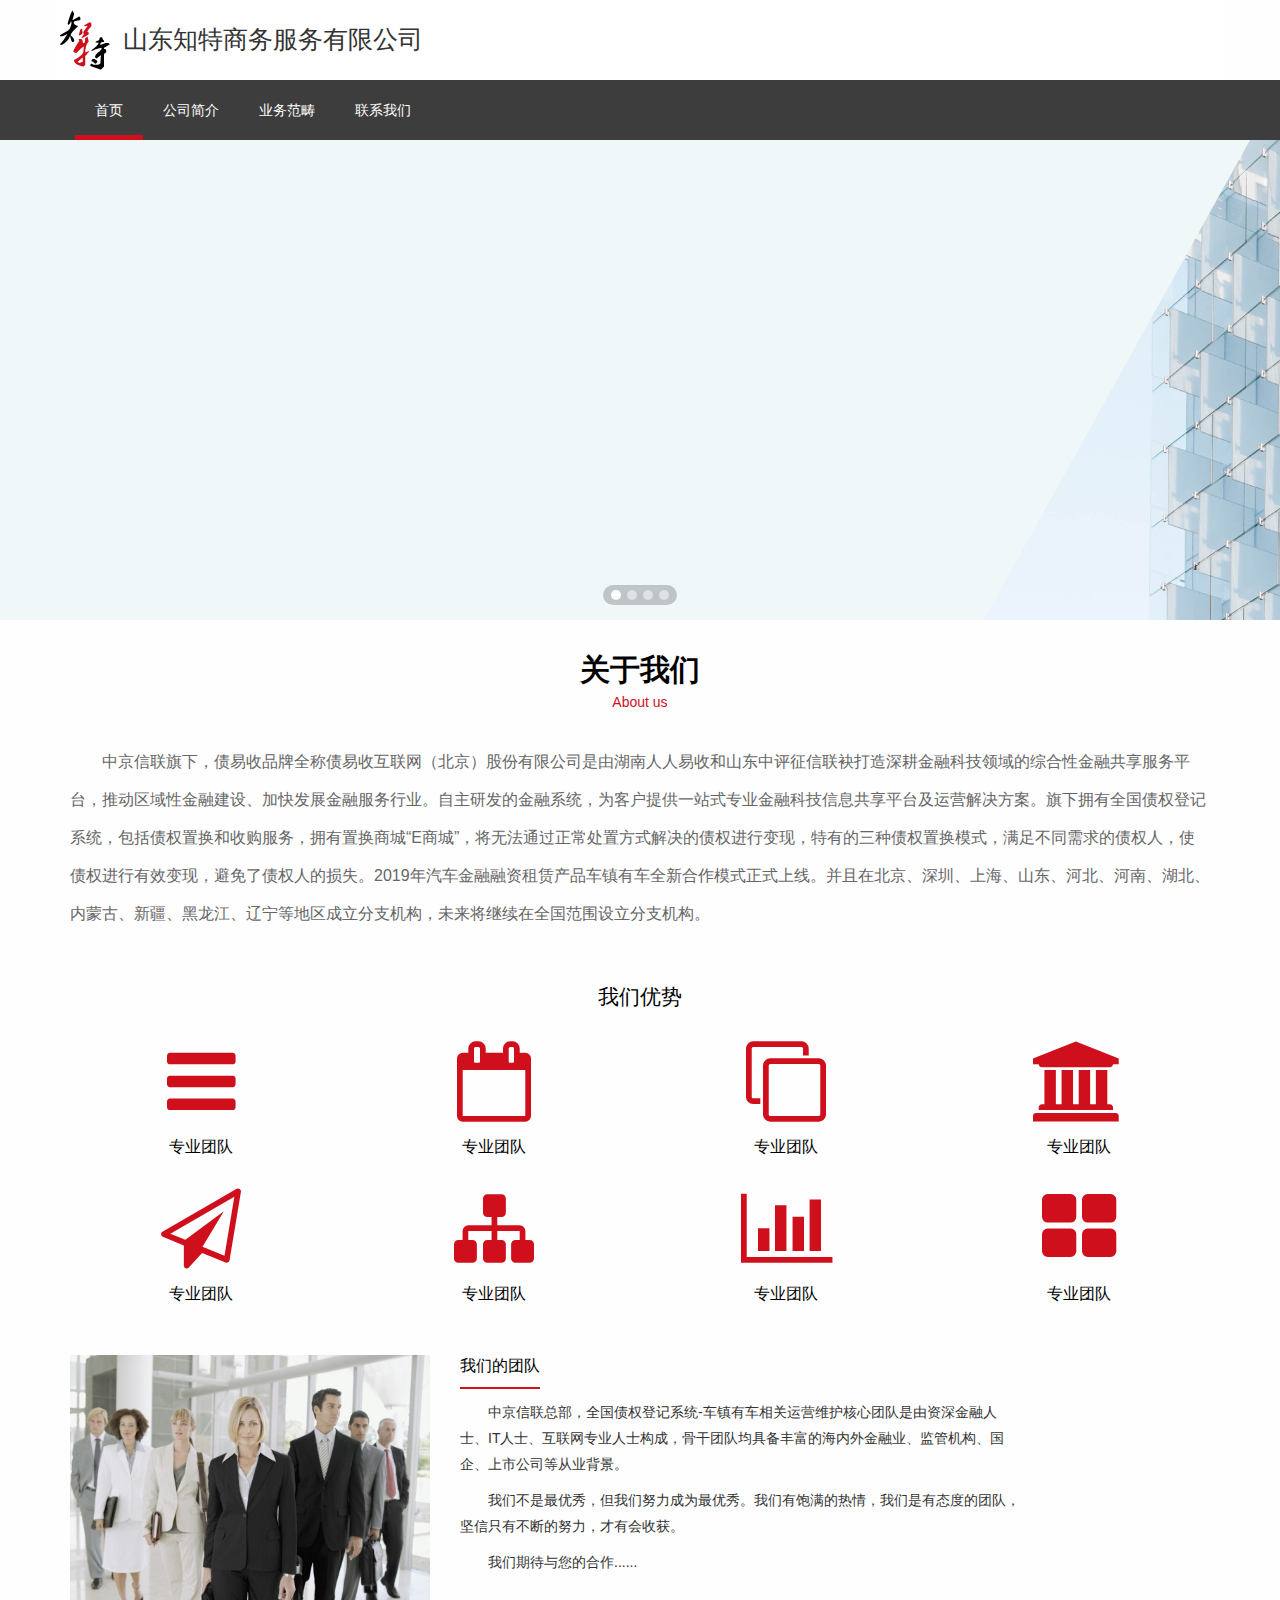
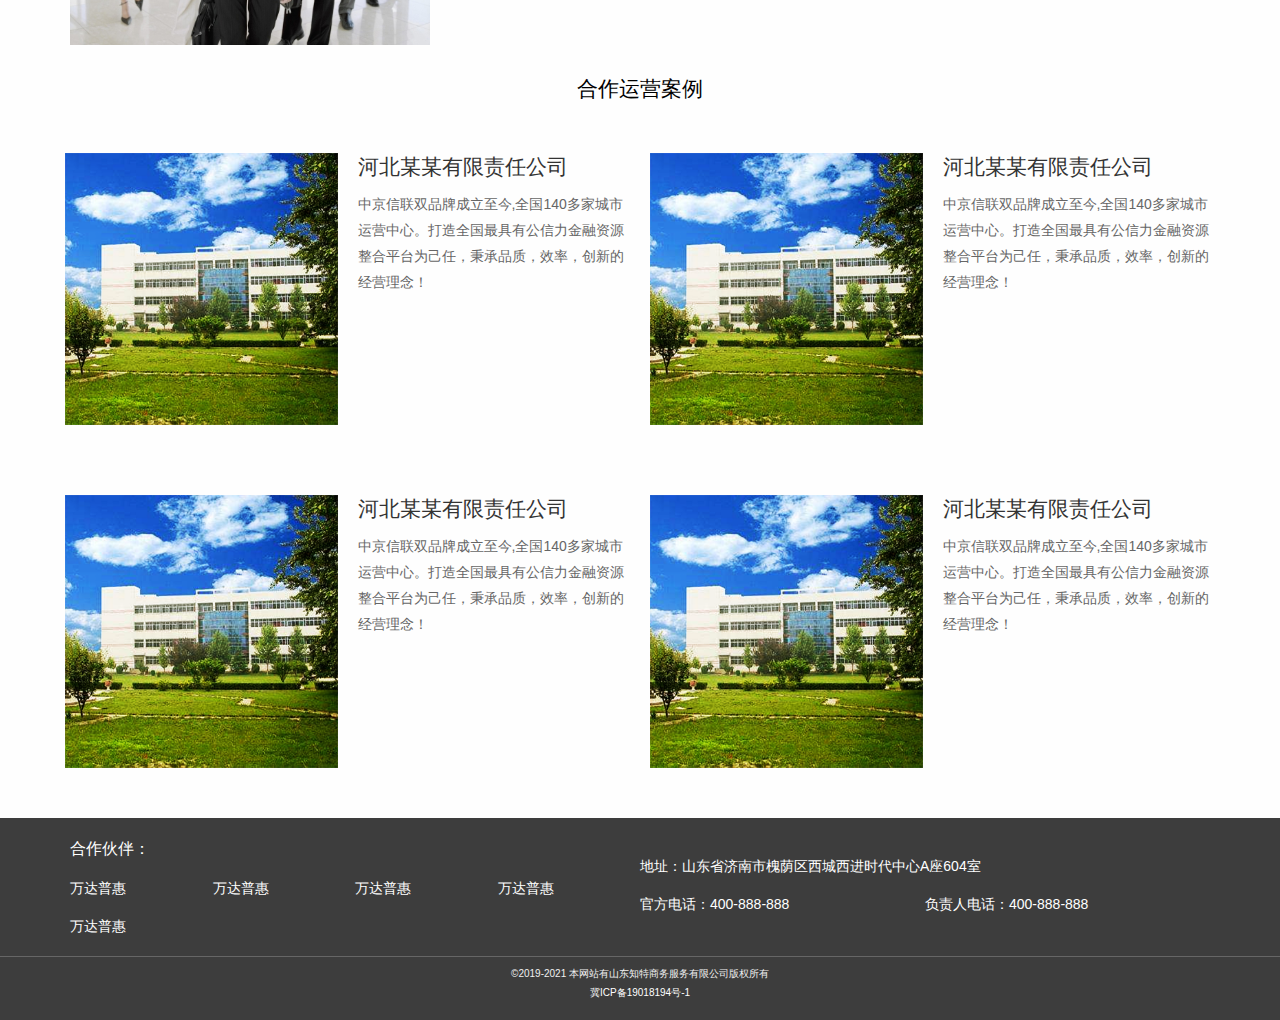
==== commit e7d2fa00: "" ====
--- a/index.html
+++ b/index.html
@@ -2,7 +2,7 @@
 <html lang="en">
 <head>
     <meta charset="UTF-8">
-    <title>Title</title>
+    <title>山东知特商务服务有限公司,首页</title>
     <link rel="icon" href="icon/zhite_icon.png">
     <link rel="stylesheet" href="layui/css/layui.css">
     <link rel="stylesheet" href="font-awesome/css/font-awesome.css">
@@ -11,8 +11,8 @@
     <link rel="stylesheet" href="css/cssAll.css">
     <link rel="stylesheet" href="css/index.css">
 </head>
-<body style="height: 10000px;">
-<div class="header ">
+<body>
+<div class="header">
     <h1 class="logo layui-container">
             <a href="javaScript:;"><img class="img_h100" src="icon/logo.png" alt="">
                 <small>山东知特商务服务有限公司</small>
@@ -163,8 +163,6 @@
                     <p>中京信联双品牌成立至今,全国140多家城市运营中心。打造全国最具有公信力金融资源整合平台为己任，秉承品质，效率，创新的经营理念！</p>
                 </div>
             </li>
-
-
         </ul>
     </div>
 </div>
@@ -184,12 +182,10 @@
             </div>
             <div class=" layui-col-md6">
                 <div class="margin_top20 layui-col-xs12">地址：山东省济南市槐荫区西城西进时代中心A座604室</div>
-                <div class="margin_top20 layui-col-xs12">官方电话：400-888-888</div>
-                <div class="margin_top20 layui-col-xs12">负责人电话：400-888-888</div>
+                <div class="margin_top20 layui-col-xs12 layui-col-md6">官方电话：400-888-888</div>
+                <div class="margin_top20 layui-col-xs12 layui-col-md6">负责人电话：400-888-888</div>
             </div>
         </div>
-
-
     </div>
     <hr style="background:#666">
     <div class="icp text_c margin_top10">
@@ -208,20 +204,4 @@
 <script src="js/jquery.min.js"></script>
 <script src="js/top.js"></script>
 <script src="layui/layui.all.js"></script>
-<script>
-    layui.use('element', function () {
-        var element = layui.element;
-    });
-    layui.use('carousel', function () {
-        var carousel = layui.carousel;
-        //建造实例
-        carousel.render({
-            elem: '#test1'
-            , width: '100%' //设置容器宽度
-            , height: '480'
-            , anim: 'fade'
-            //,arrow: 'always' //始终显示箭头
-            //,anim: 'updown' //切换动画方式
-        });
-    });
-</script>+<script src="js/layui.js"></script>--- a/css/cssAll.css
+++ b/css/cssAll.css
@@ -117,7 +117,15 @@
 }
 .case .case_content li div h2{
     transition: .3s all;
+    margin-top: 20px;
 }
 .case .case_content li div h2:hover{
     color:#cf101c;
+}
+.layui-nav .layui-nav-child a{
+    color:#333;
+    background-color: #f1f1f1;
+}
+.layui-nav .layui-nav-child a:hover{
+    background-color: #ccc;
 }--- a/css/index.css
+++ b/css/index.css
@@ -36,6 +36,9 @@
 .case .case_content li {
     margin-top: 30px;
 }
+.case .case_content li img{
+    padding: 20px 10px;
+}
 .case .case_content li div{
     padding:0 10px;
     color:#333
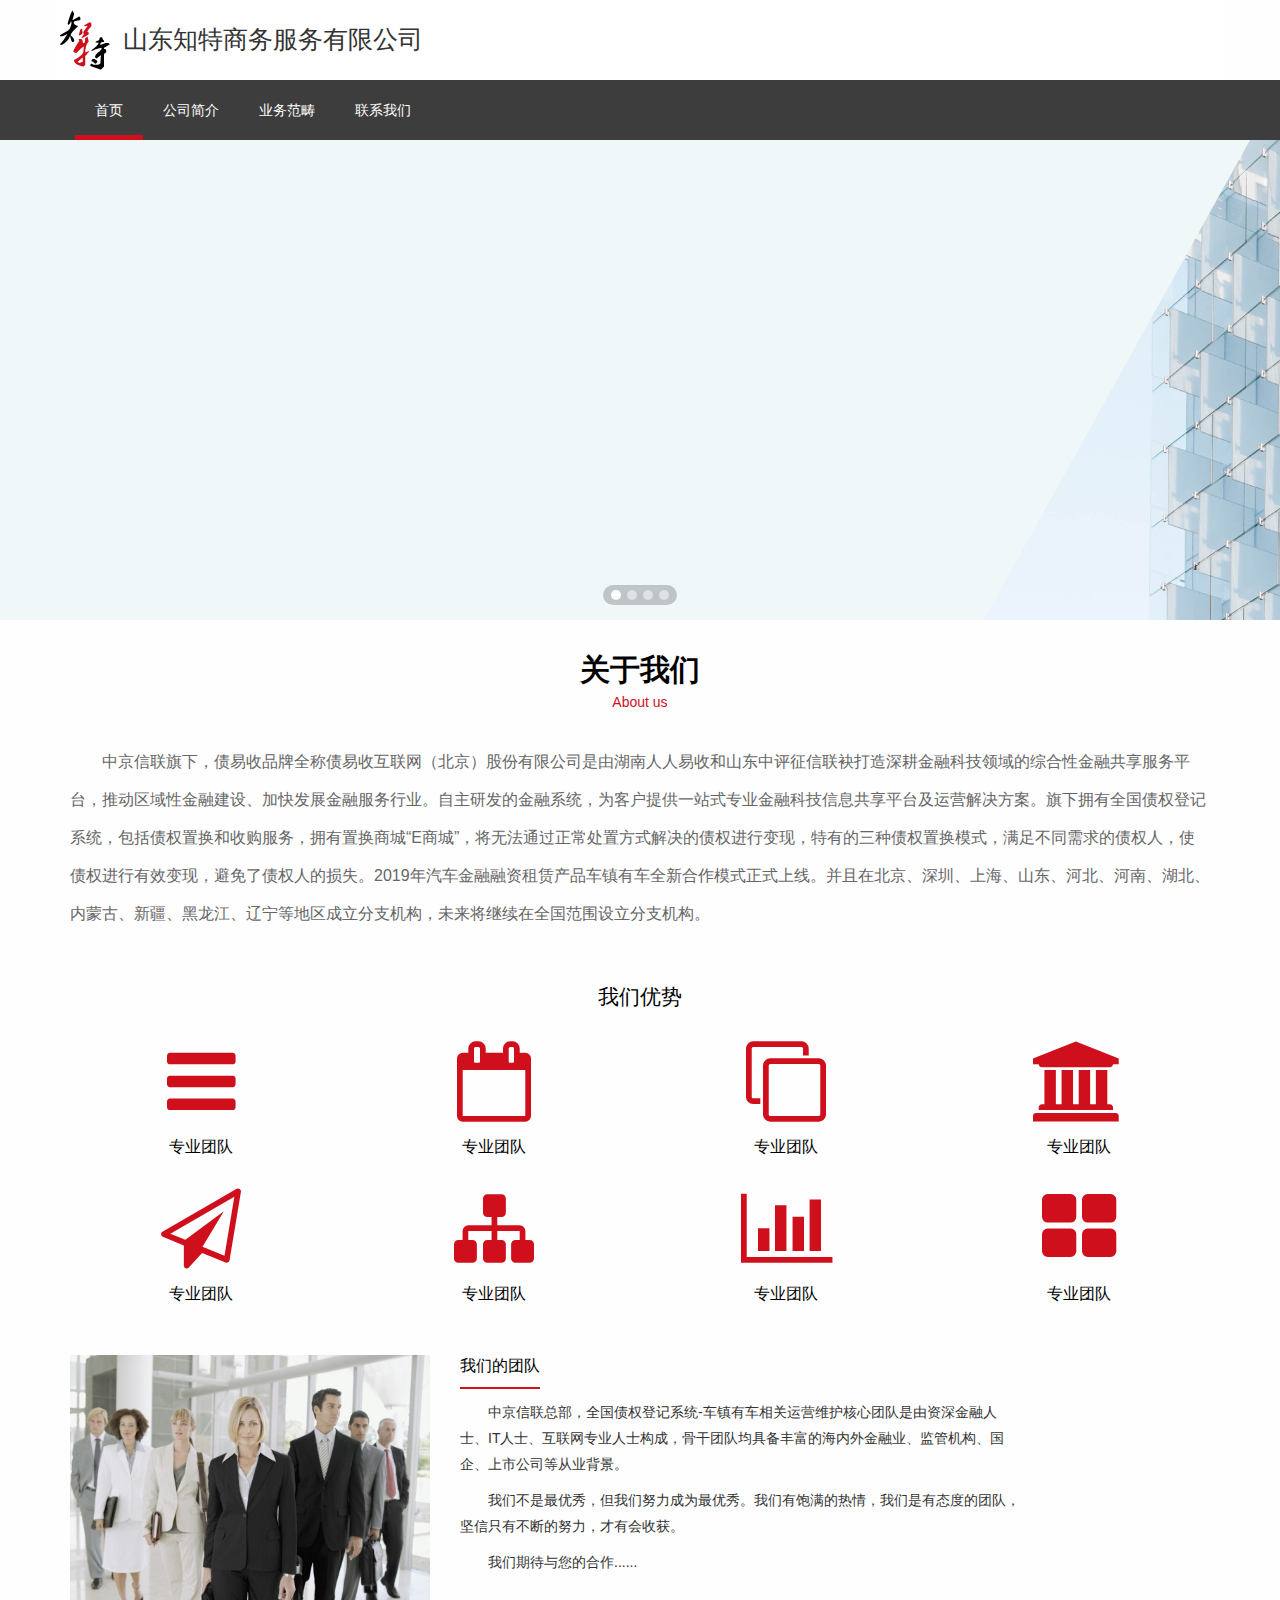
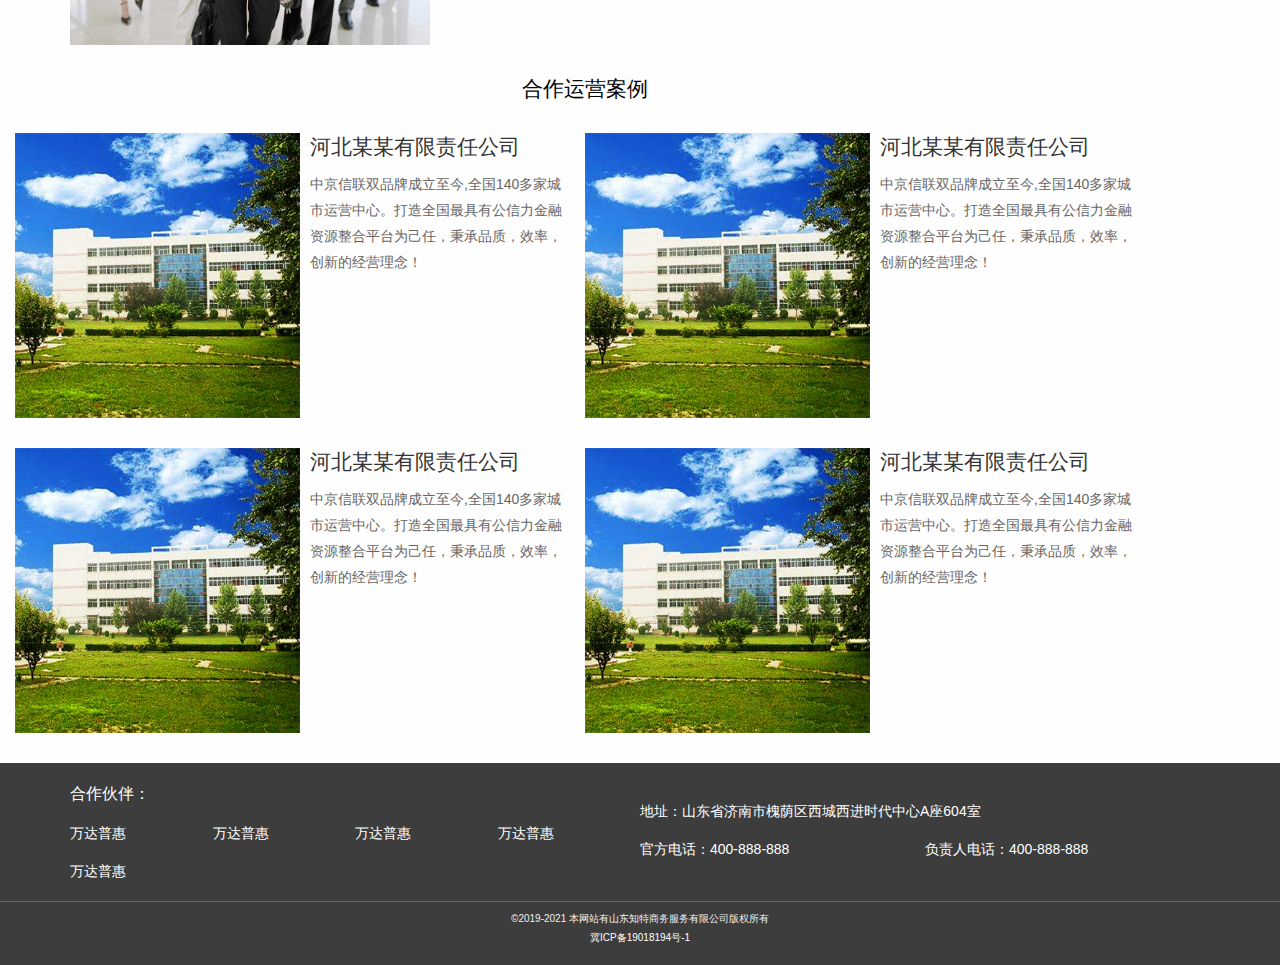
==== commit ebeb99d9: "" ====
--- a/index.html
+++ b/index.html
@@ -2,6 +2,8 @@
 <html lang="en">
 <head>
     <meta charset="UTF-8">
+    <meta name="viewport"
+          content="width=device-width, user-scalable=no, initial-scale=1.0, maximum-scale=1.0, minimum-scale=1.0">
     <title>山东知特商务服务有限公司,首页</title>
     <link rel="icon" href="icon/zhite_icon.png">
     <link rel="stylesheet" href="layui/css/layui.css">
@@ -9,7 +11,10 @@
     <link rel="stylesheet" href="css/header.css">
     <link rel="stylesheet" href="css/footer.css">
     <link rel="stylesheet" href="css/cssAll.css">
+    <link rel="stylesheet" href="css/hover.css">
+
     <link rel="stylesheet" href="css/index.css">
+    <link rel="stylesheet" href="css/media.css">
 </head>
 <body>
 <div class="header">
@@ -19,14 +24,25 @@
             </a>
     </h1>
     <div class="nav">
-        <ul class="layui-nav layui-container">
-            <li class="layui-nav-item layui-this"><a href="#:;">首页</a></li>
-            <li class="layui-nav-item"><a href="#:;">公司简介</a></li>
-            <li class="layui-nav-item"><a href="#:;">业务范畴</a></li>
-            <li class="layui-nav-item"><a href="#:;">联系我们</a></li>
-        </ul>
-    </div>
-    <div class="layui-carousel" id="test1">
+        <ul class="layui-nav layui-container layui-hide-xs">
+            <li class="layui-nav-item layui-this"><a href="./index.html">首页</a></li>
+            <li class="layui-nav-item"><a href="./html/about.html">公司简介</a></li>
+            <li class="layui-nav-item"><a href="./html/product.html">业务范畴</a></li>
+            <li class="layui-nav-item"><a href="./html/contact.html">联系我们</a></li>
+        </ul>
+        <ul class="layui-nav layui-container layui-hide-sm layui-hide-md">
+            <li class="layui-nav-item layui-this"><a href="./index.html">首页</a></li>
+            <li class="layui-nav-item"><a href="./html/about.html">公司简介</a></li>
+            <li class="layui-nav-item">
+                <a href="#:;">业务范畴</a>
+                <ol class="layui-nav-child">
+                    <li><a href="./html/product.html">业务范畴</a></li>
+                    <li><a href="./html/contact.html">联系我们</a></li>
+                </ol>
+            </li>
+        </ul>
+    </div>
+    <div class="layui-carousel  layui-hide-xs" id="test1">
         <div carousel-item>
             <div><img src="images/row.jpg" alt=""></div>
             <div><img src="images/tab.jpg" alt=""></div>
@@ -130,34 +146,34 @@
             <p>我们期待与您的合作......</p>
         </div>
     </div>
-    <div class="case padding_tb30 layui-container">
+    <div class="case layui-container">
         <div class="text_c">
             <h2>合作运营案例</h2>
         </div>
         <ul class="case_content layui-row">
             <li class="layui-col-md6">
-                <a href="#:;"> <img class="layui-col-md6" src="images/lou.jpg" alt=""></a>
-                <div class="layui-col-md6">
-                    <a href="#:;"> <h2>河北某某有限责任公司</h2></a>
-                    <p>中京信联双品牌成立至今,全国140多家城市运营中心。打造全国最具有公信力金融资源整合平台为己任，秉承品质，效率，创新的经营理念！</p>
-                </div>
-            </li>
-            <li class="layui-col-md6">
-                <a href="#:;"> <img class="layui-col-md6" src="images/lou.jpg" alt=""></a>
-                <div class="layui-col-md6">
-                    <a href="#:;"> <h2>河北某某有限责任公司</h2></a>
-                    <p>中京信联双品牌成立至今,全国140多家城市运营中心。打造全国最具有公信力金融资源整合平台为己任，秉承品质，效率，创新的经营理念！</p>
-                </div>
-            </li>
-            <li class="layui-col-md6">
-                <a href="#:;"> <img class="layui-col-md6" src="images/lou.jpg" alt=""></a>
-                <div class="layui-col-md6">
-                    <a href="#:;"> <h2>河北某某有限责任公司</h2></a>
-                    <p>中京信联双品牌成立至今,全国140多家城市运营中心。打造全国最具有公信力金融资源整合平台为己任，秉承品质，效率，创新的经营理念！</p>
-                </div>
-            </li>
-            <li class="layui-col-md6">
-                <a href="#:;"> <img class="layui-col-md6" src="images/lou.jpg" alt=""></a>
+                <a class="layui-col-md6" href="#:;"> <img src="images/lou.jpg" alt=""></a>
+                <div class="layui-col-md6">
+                    <a href="#:;"> <h2>河北某某有限责任公司</h2></a>
+                    <p>中京信联双品牌成立至今,全国140多家城市运营中心。打造全国最具有公信力金融资源整合平台为己任，秉承品质，效率，创新的经营理念！</p>
+                </div>
+            </li>
+            <li class="layui-col-md6">
+                <a class="layui-col-md6" href="#:;"> <img src="images/lou.jpg" alt=""></a>
+                <div class="layui-col-md6">
+                    <a href="#:;"> <h2>河北某某有限责任公司</h2></a>
+                    <p>中京信联双品牌成立至今,全国140多家城市运营中心。打造全国最具有公信力金融资源整合平台为己任，秉承品质，效率，创新的经营理念！</p>
+                </div>
+            </li>
+            <li class="layui-col-md6">
+                <a class="layui-col-md6" href="#:;"> <img src="images/lou.jpg" alt=""></a>
+                <div class="layui-col-md6">
+                    <a href="#:;"> <h2>河北某某有限责任公司</h2></a>
+                    <p>中京信联双品牌成立至今,全国140多家城市运营中心。打造全国最具有公信力金融资源整合平台为己任，秉承品质，效率，创新的经营理念！</p>
+                </div>
+            </li>
+            <li class="layui-col-md6">
+                <a class="layui-col-md6" href="#:;"> <img src="images/lou.jpg" alt=""></a>
                 <div class="layui-col-md6">
                     <a href="#:;"> <h2>河北某某有限责任公司</h2></a>
                     <p>中京信联双品牌成立至今,全国140多家城市运营中心。打造全国最具有公信力金融资源整合平台为己任，秉承品质，效率，创新的经营理念！</p>
--- a/css/cssAll.css
+++ b/css/cssAll.css
@@ -65,6 +65,7 @@
 .color_333{
     color:#666;
 }
+
 .margin_top5{
     margin-top:5px;
 }
@@ -117,15 +118,9 @@
 }
 .case .case_content li div h2{
     transition: .3s all;
-    margin-top: 20px;
 }
-.case .case_content li div h2:hover{
-    color:#cf101c;
+#map{
+    height: 600px;
 }
-.layui-nav .layui-nav-child a{
-    color:#333;
-    background-color: #f1f1f1;
-}
-.layui-nav .layui-nav-child a:hover{
-    background-color: #ccc;
-}+
+
--- a/css/hover.css
+++ b/css/hover.css
@@ -0,0 +1,28 @@
+
+.case .case_content li div h2:hover{
+    color:#cf101c;
+}
+.layui-nav .layui-nav-child a{
+    color:#333;
+    background-color: #f1f1f1;
+}
+.layui-nav .layui-nav-child a:hover{
+    background-color: #ccc;
+}
+.team .team_img img{
+    width: 100%;
+    border-radius: 3px;
+    -webkit-transition: all .3s;
+    -moz-transition: all .3s;
+    -ms-transition: all .3s;
+    -o-transition: all .3s;
+    transition: all .3s;
+    -webkit-box-shadow: 5px 5px 10px #cccccc;
+    -moz-box-shadow: 5px 5px 10px #cccccc ;
+    box-shadow: 5px 5px 10px #cccccc ;
+}
+.team .team_img img:hover{
+    -webkit-box-shadow: 5px 5px 10px #cccccc;
+    -moz-box-shadow: 5px 5px 10px #cccccc ;
+    box-shadow: 5px 5px 10px #999 ;
+}--- a/css/index.css
+++ b/css/index.css
@@ -33,18 +33,22 @@
     margin-top: 10px;
     color:#333;
 }
+.case{
+    margin: 30px 0;
+}
 .case .case_content li {
     margin-top: 30px;
 }
 .case .case_content li img{
-    padding: 20px 10px;
+
+    width: 100%;
 }
 .case .case_content li div{
     padding:0 10px;
     color:#333
 }
 .case .case_content li div p{
-    margin-top: 10px;
+    margin: 10px 0;
     color:#666;
     line-height: 26px;
 }
--- a/css/media.css
+++ b/css/media.css
@@ -0,0 +1,21 @@
+@media screen and (max-width: 720px){
+    .team .team_content_left{
+        padding:0;
+        margin-top: 30px;
+    }
+    .case .case_content li{
+        border:1px solid #ccc;
+    }
+    .case .case_content li div{
+        margin-top: 20px;
+    }
+    #map{
+        height: 200px;
+    }
+    .contact_body .contact_center{
+        line-height: 24px;
+    }
+    #letter{
+        padding-top: 30px;
+    }
+}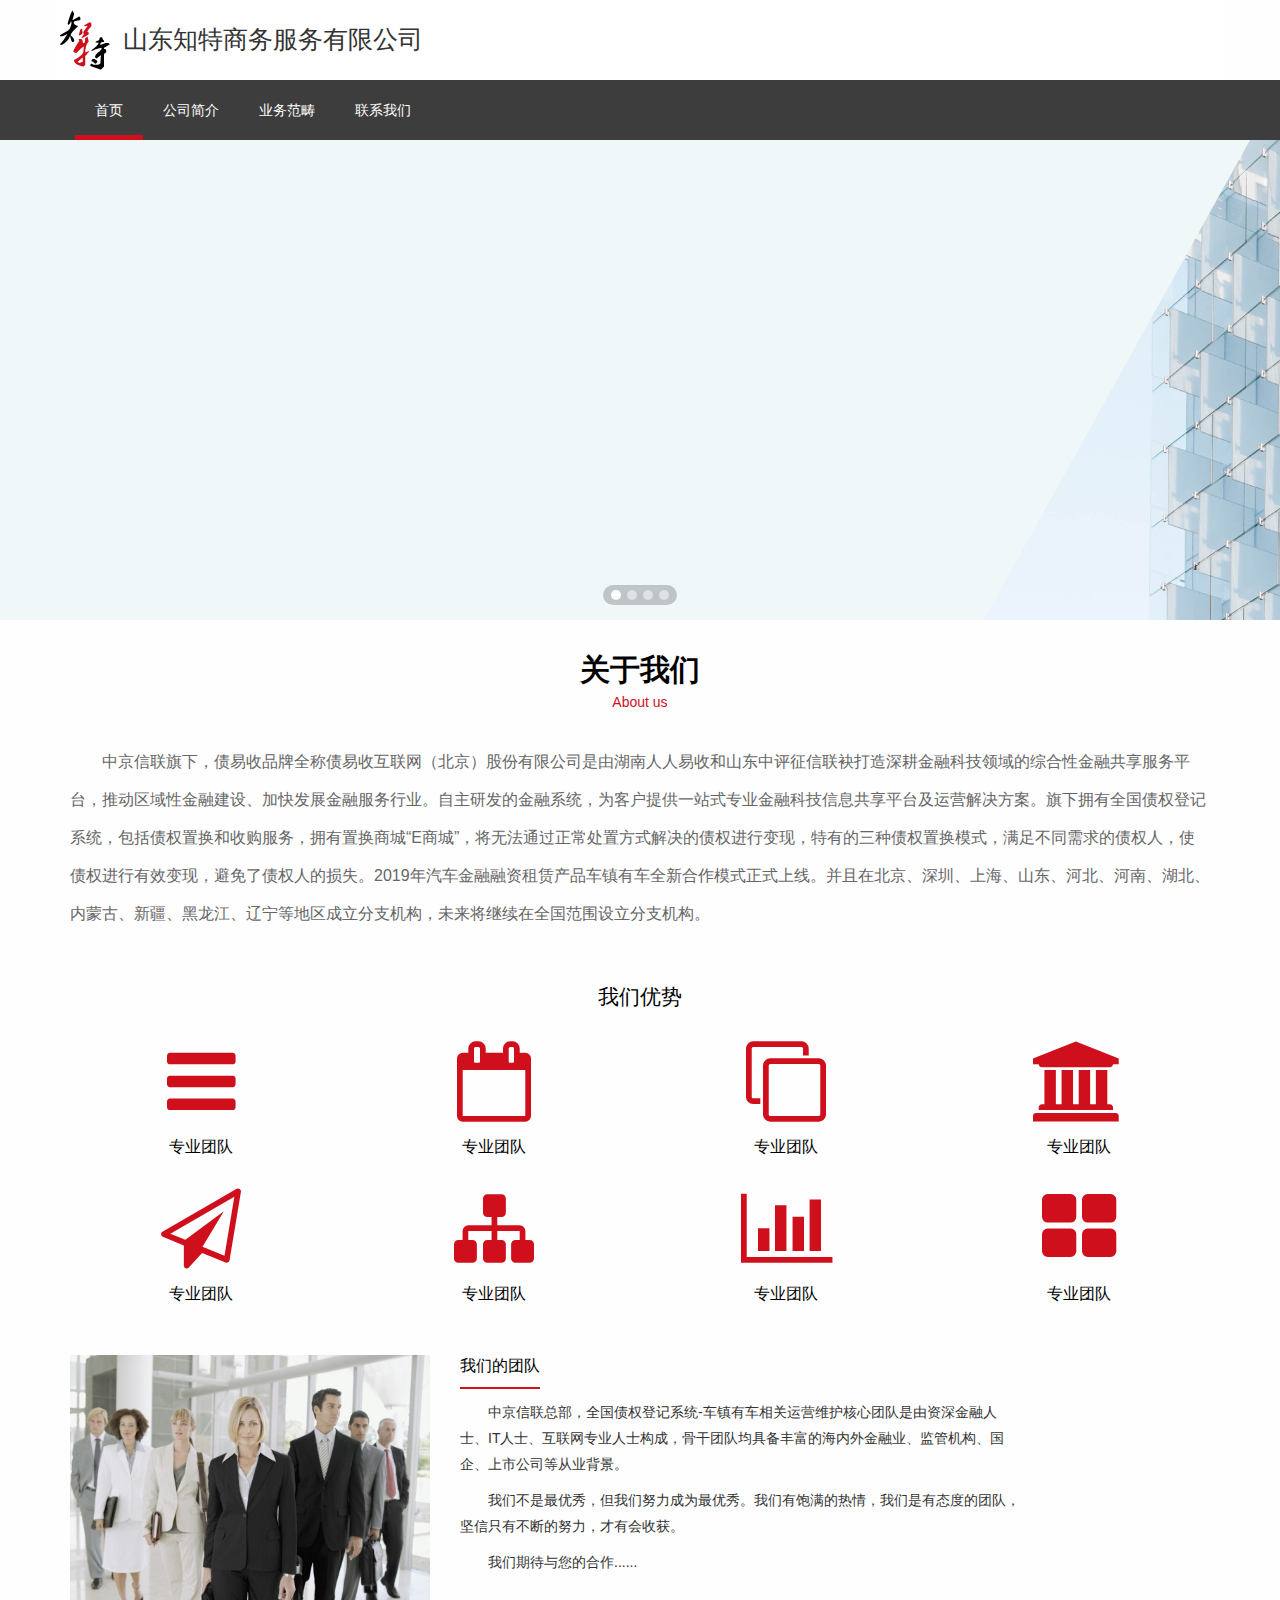
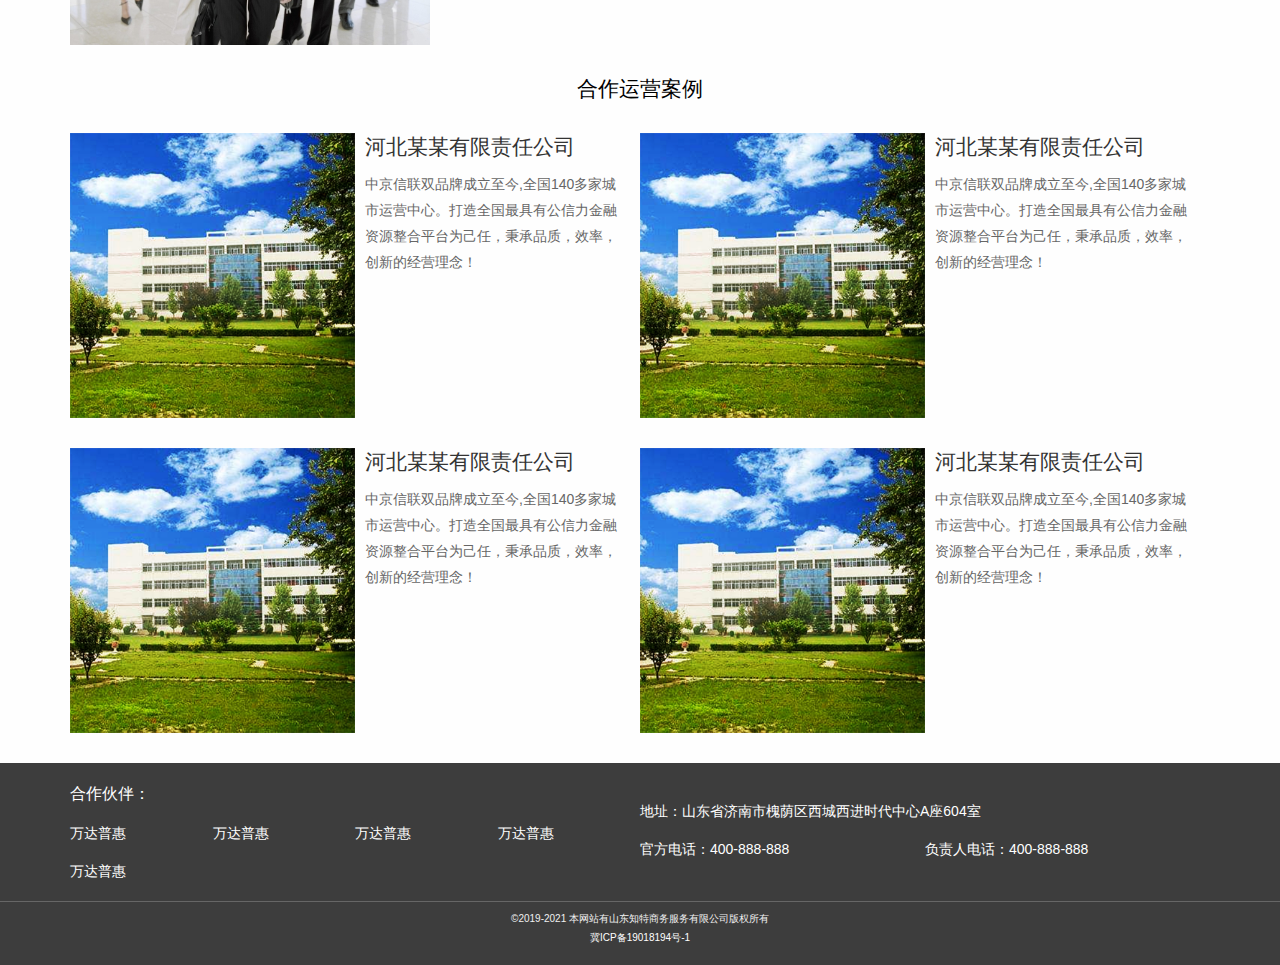
==== commit d68d9f7b: "" ====
--- a/index.html
+++ b/index.html
@@ -146,40 +146,42 @@
             <p>我们期待与您的合作......</p>
         </div>
     </div>
-    <div class="case layui-container">
-        <div class="text_c">
-            <h2>合作运营案例</h2>
-        </div>
-        <ul class="case_content layui-row">
-            <li class="layui-col-md6">
-                <a class="layui-col-md6" href="#:;"> <img src="images/lou.jpg" alt=""></a>
-                <div class="layui-col-md6">
-                    <a href="#:;"> <h2>河北某某有限责任公司</h2></a>
-                    <p>中京信联双品牌成立至今,全国140多家城市运营中心。打造全国最具有公信力金融资源整合平台为己任，秉承品质，效率，创新的经营理念！</p>
-                </div>
-            </li>
-            <li class="layui-col-md6">
-                <a class="layui-col-md6" href="#:;"> <img src="images/lou.jpg" alt=""></a>
-                <div class="layui-col-md6">
-                    <a href="#:;"> <h2>河北某某有限责任公司</h2></a>
-                    <p>中京信联双品牌成立至今,全国140多家城市运营中心。打造全国最具有公信力金融资源整合平台为己任，秉承品质，效率，创新的经营理念！</p>
-                </div>
-            </li>
-            <li class="layui-col-md6">
-                <a class="layui-col-md6" href="#:;"> <img src="images/lou.jpg" alt=""></a>
-                <div class="layui-col-md6">
-                    <a href="#:;"> <h2>河北某某有限责任公司</h2></a>
-                    <p>中京信联双品牌成立至今,全国140多家城市运营中心。打造全国最具有公信力金融资源整合平台为己任，秉承品质，效率，创新的经营理念！</p>
-                </div>
-            </li>
-            <li class="layui-col-md6">
-                <a class="layui-col-md6" href="#:;"> <img src="images/lou.jpg" alt=""></a>
-                <div class="layui-col-md6">
-                    <a href="#:;"> <h2>河北某某有限责任公司</h2></a>
-                    <p>中京信联双品牌成立至今,全国140多家城市运营中心。打造全国最具有公信力金融资源整合平台为己任，秉承品质，效率，创新的经营理念！</p>
-                </div>
-            </li>
-        </ul>
+    <div class="layui-container">
+        <div class="case ">
+            <div class="text_c">
+                <h2>合作运营案例</h2>
+            </div>
+            <ul class="case_content layui-row">
+                <li class="layui-col-md6">
+                    <a class="layui-col-md6" href="#:;"> <img src="images/lou.jpg" alt=""></a>
+                    <div class="layui-col-md6">
+                        <a href="#:;"> <h2>河北某某有限责任公司</h2></a>
+                        <p>中京信联双品牌成立至今,全国140多家城市运营中心。打造全国最具有公信力金融资源整合平台为己任，秉承品质，效率，创新的经营理念！</p>
+                    </div>
+                </li>
+                <li class="layui-col-md6">
+                    <a class="layui-col-md6" href="#:;"> <img src="images/lou.jpg" alt=""></a>
+                    <div class="layui-col-md6">
+                        <a href="#:;"> <h2>河北某某有限责任公司</h2></a>
+                        <p>中京信联双品牌成立至今,全国140多家城市运营中心。打造全国最具有公信力金融资源整合平台为己任，秉承品质，效率，创新的经营理念！</p>
+                    </div>
+                </li>
+                <li class="layui-col-md6">
+                    <a class="layui-col-md6" href="#:;"> <img src="images/lou.jpg" alt=""></a>
+                    <div class="layui-col-md6">
+                        <a href="#:;"> <h2>河北某某有限责任公司</h2></a>
+                        <p>中京信联双品牌成立至今,全国140多家城市运营中心。打造全国最具有公信力金融资源整合平台为己任，秉承品质，效率，创新的经营理念！</p>
+                    </div>
+                </li>
+                <li class="layui-col-md6">
+                    <a class="layui-col-md6" href="#:;"> <img src="images/lou.jpg" alt=""></a>
+                    <div class="layui-col-md6">
+                        <a href="#:;"> <h2>河北某某有限责任公司</h2></a>
+                        <p>中京信联双品牌成立至今,全国140多家城市运营中心。打造全国最具有公信力金融资源整合平台为己任，秉承品质，效率，创新的经营理念！</p>
+                    </div>
+                </li>
+            </ul>
+        </div>
     </div>
 </div>
 
